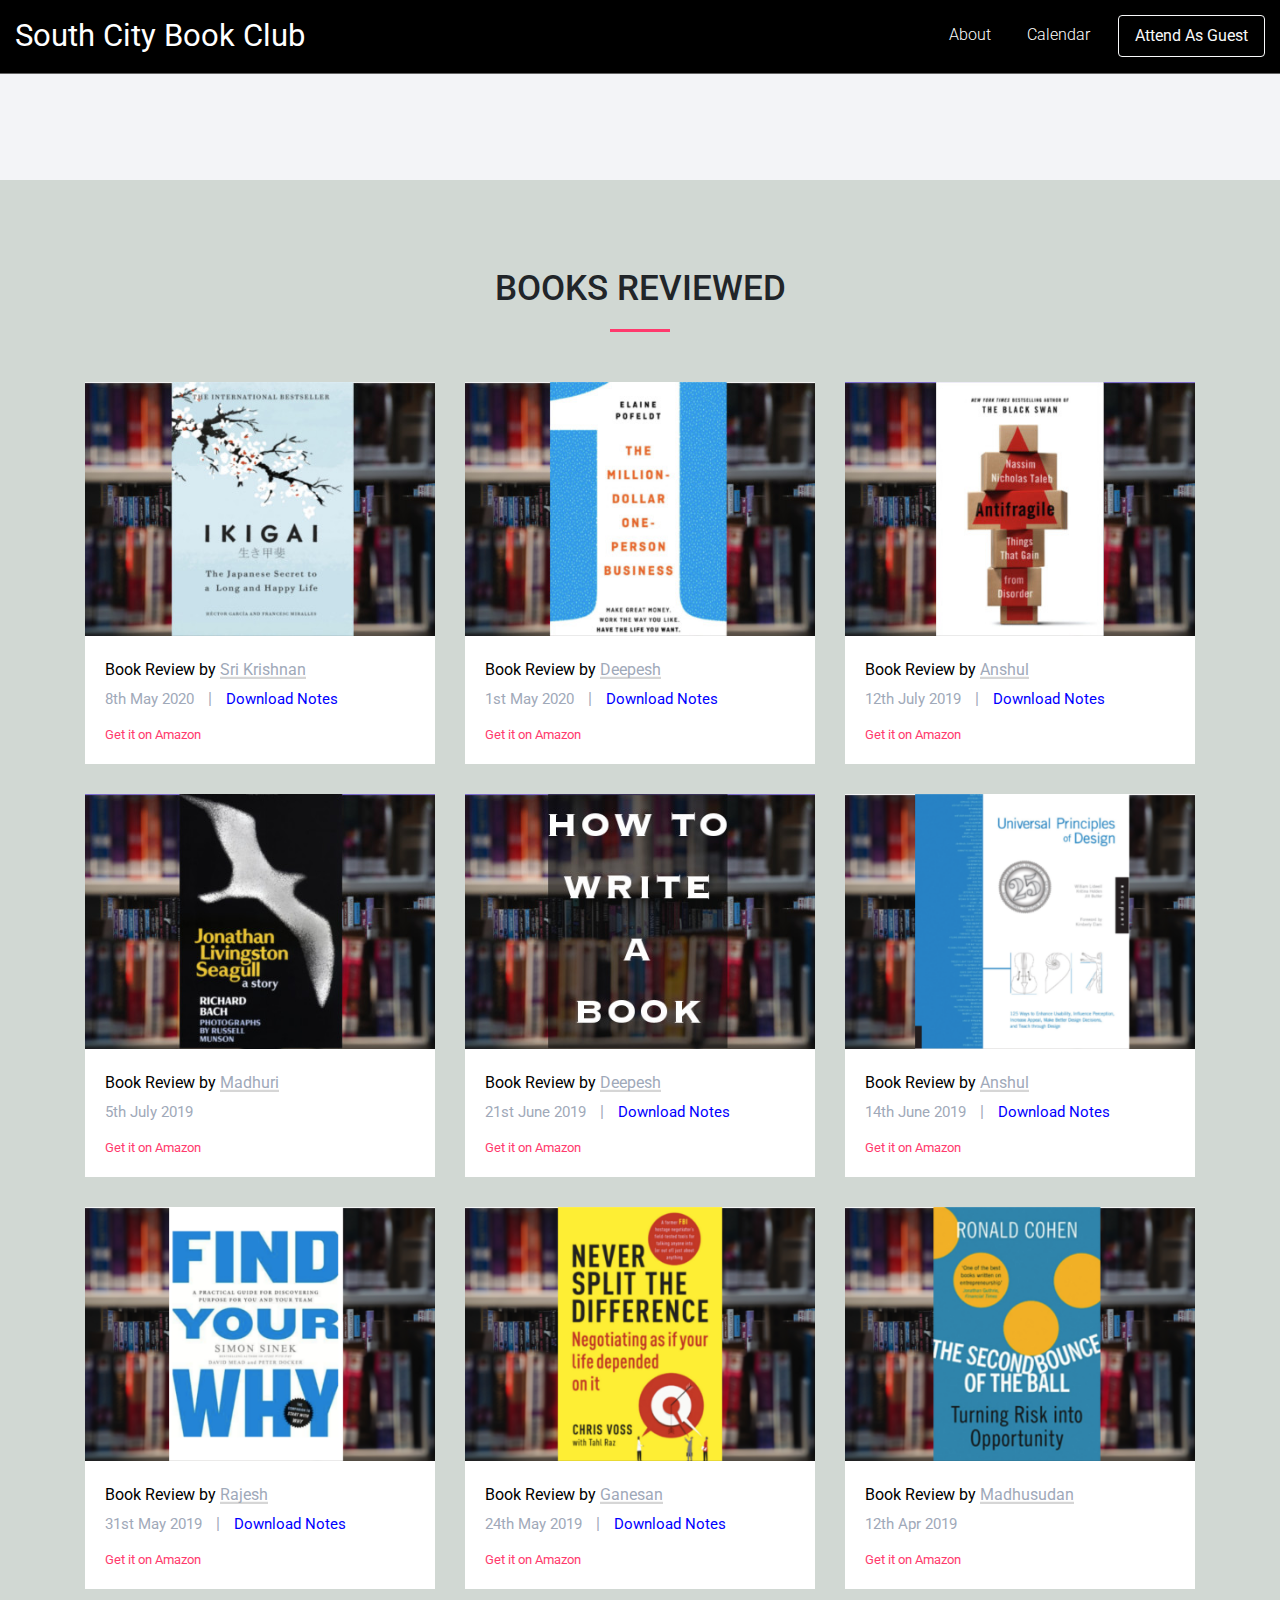
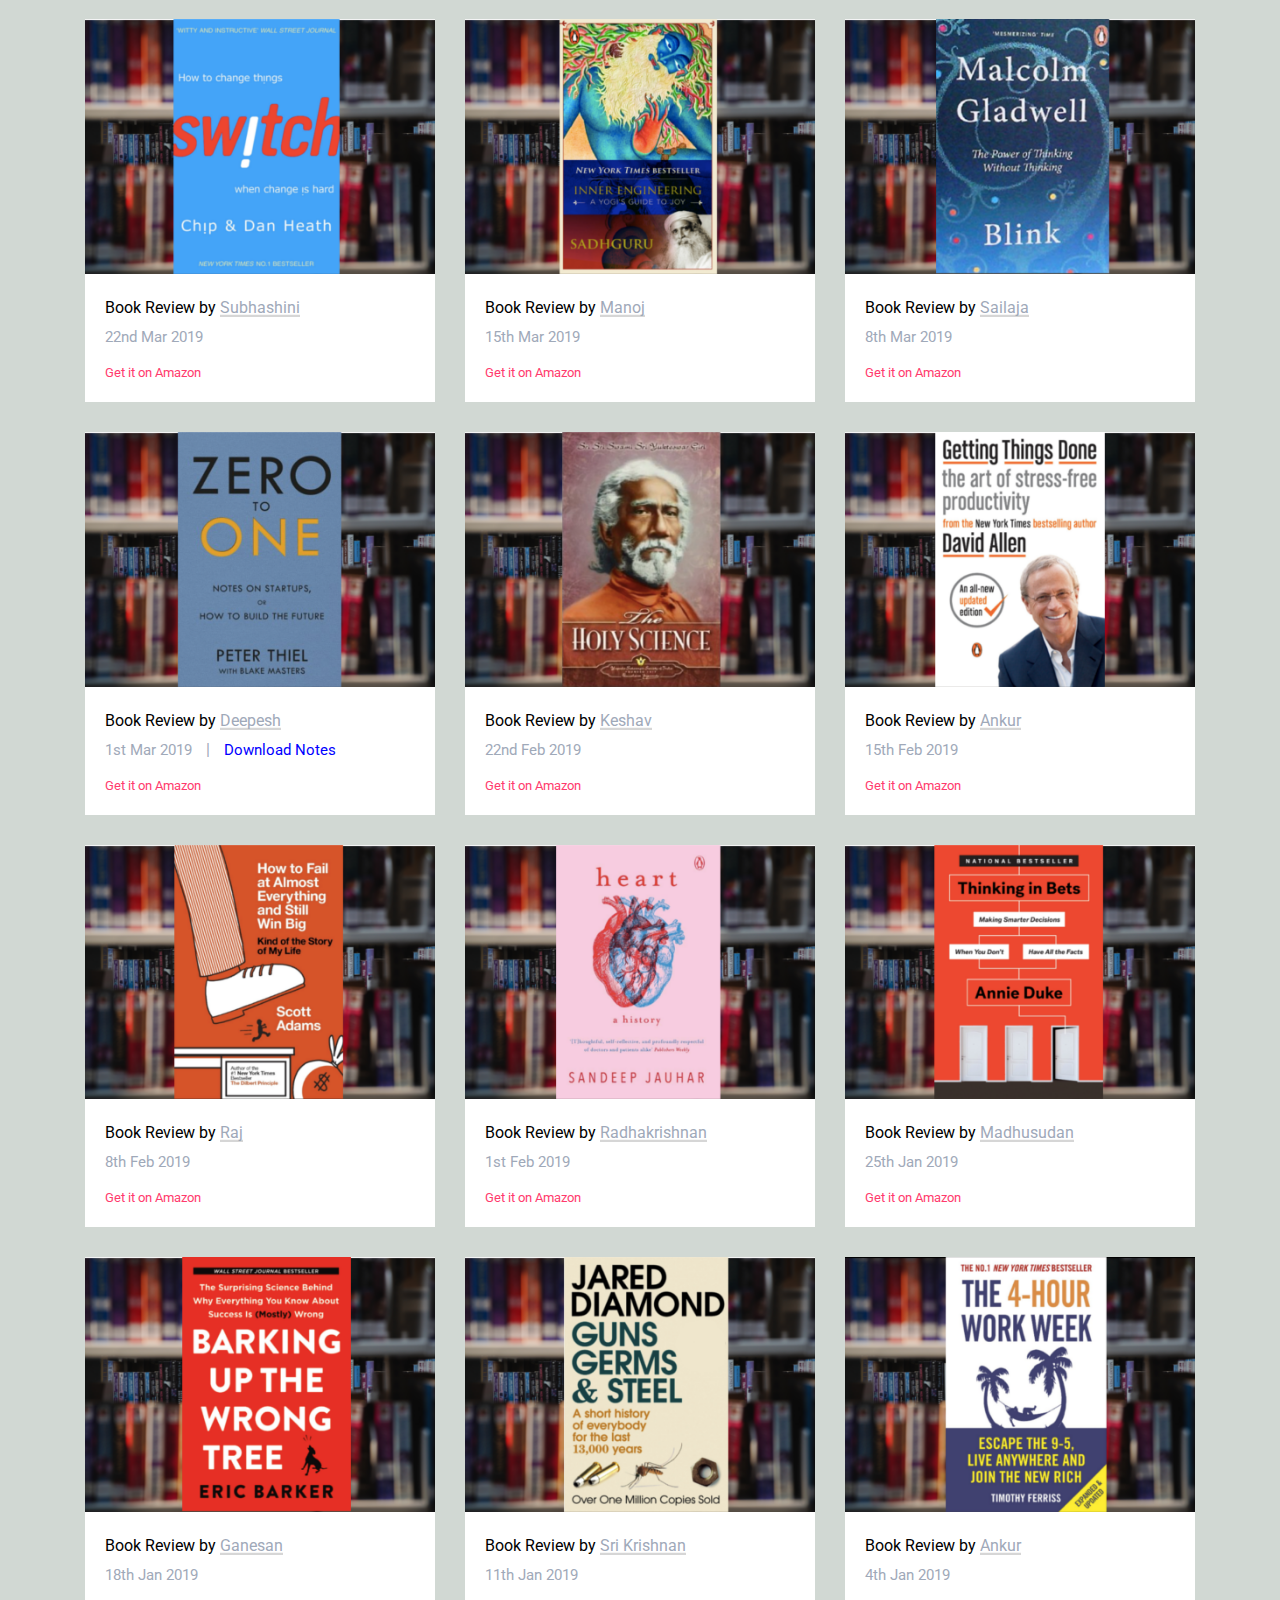
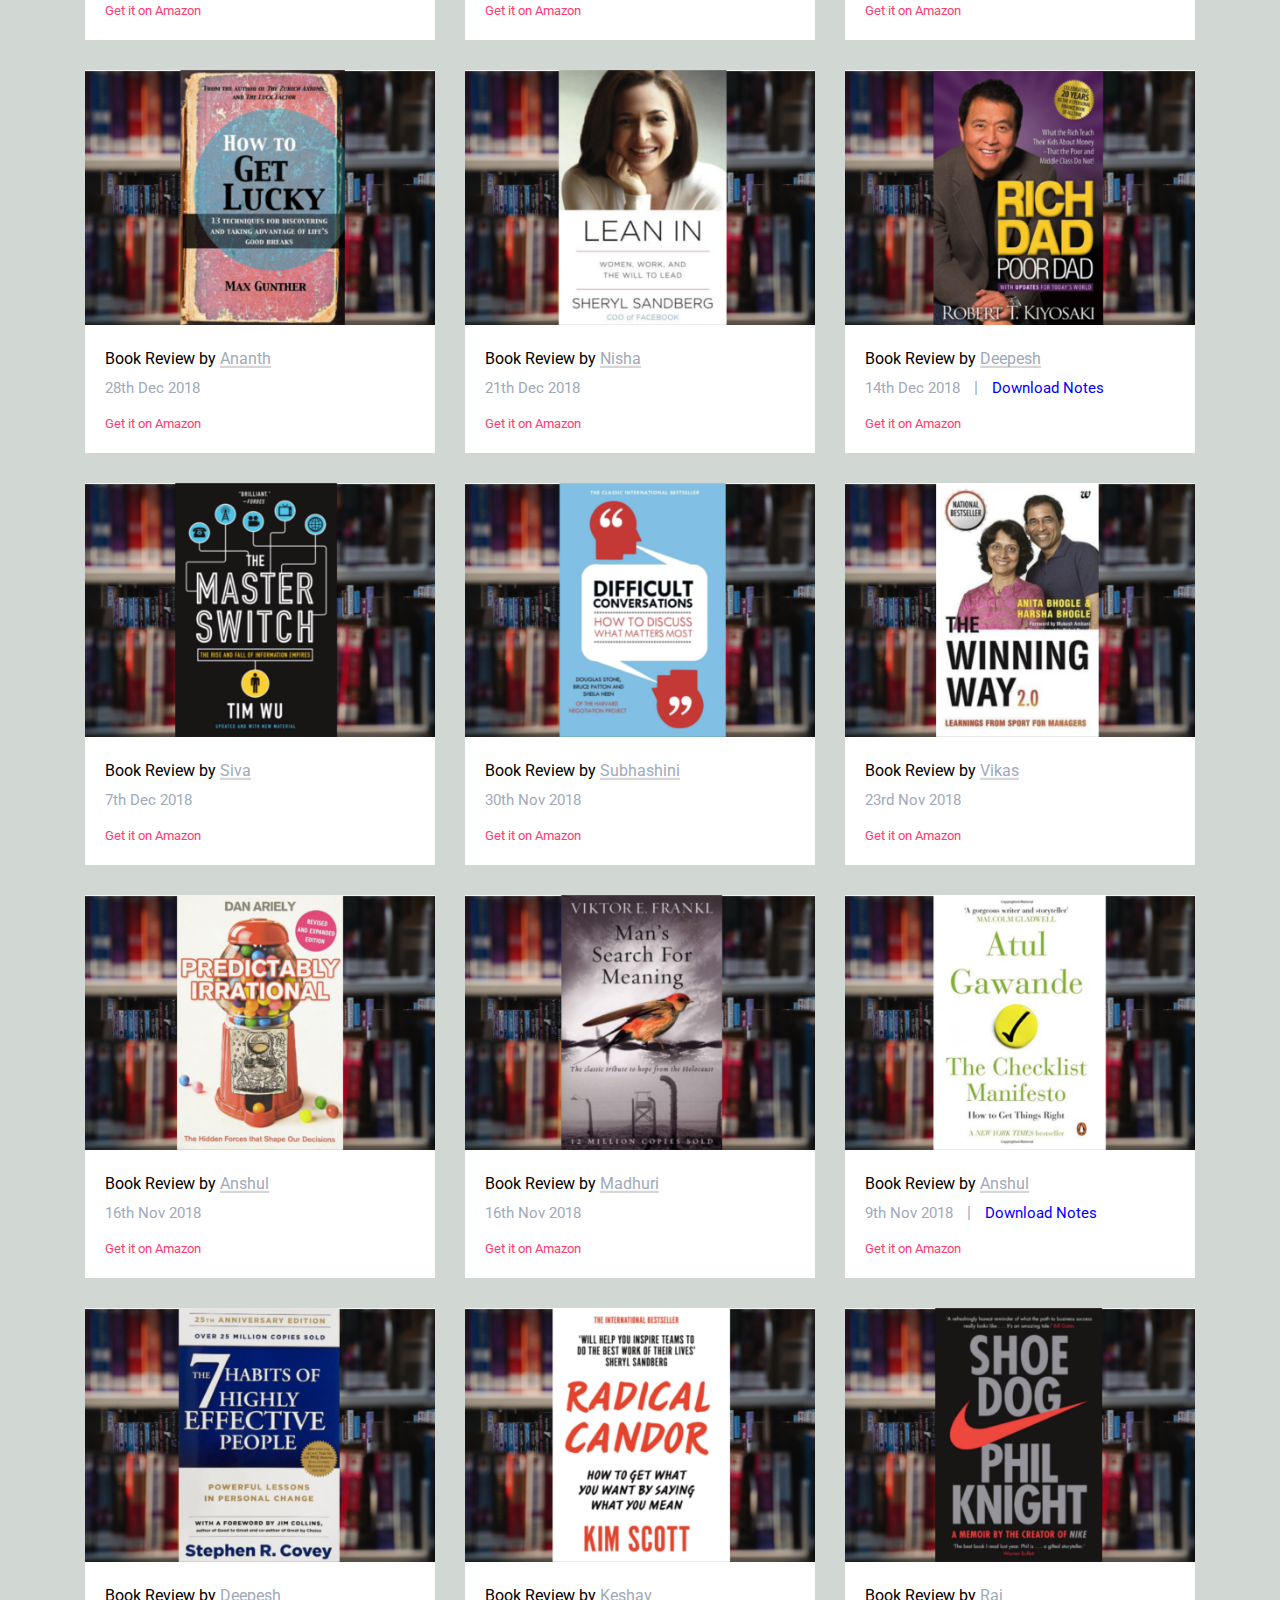
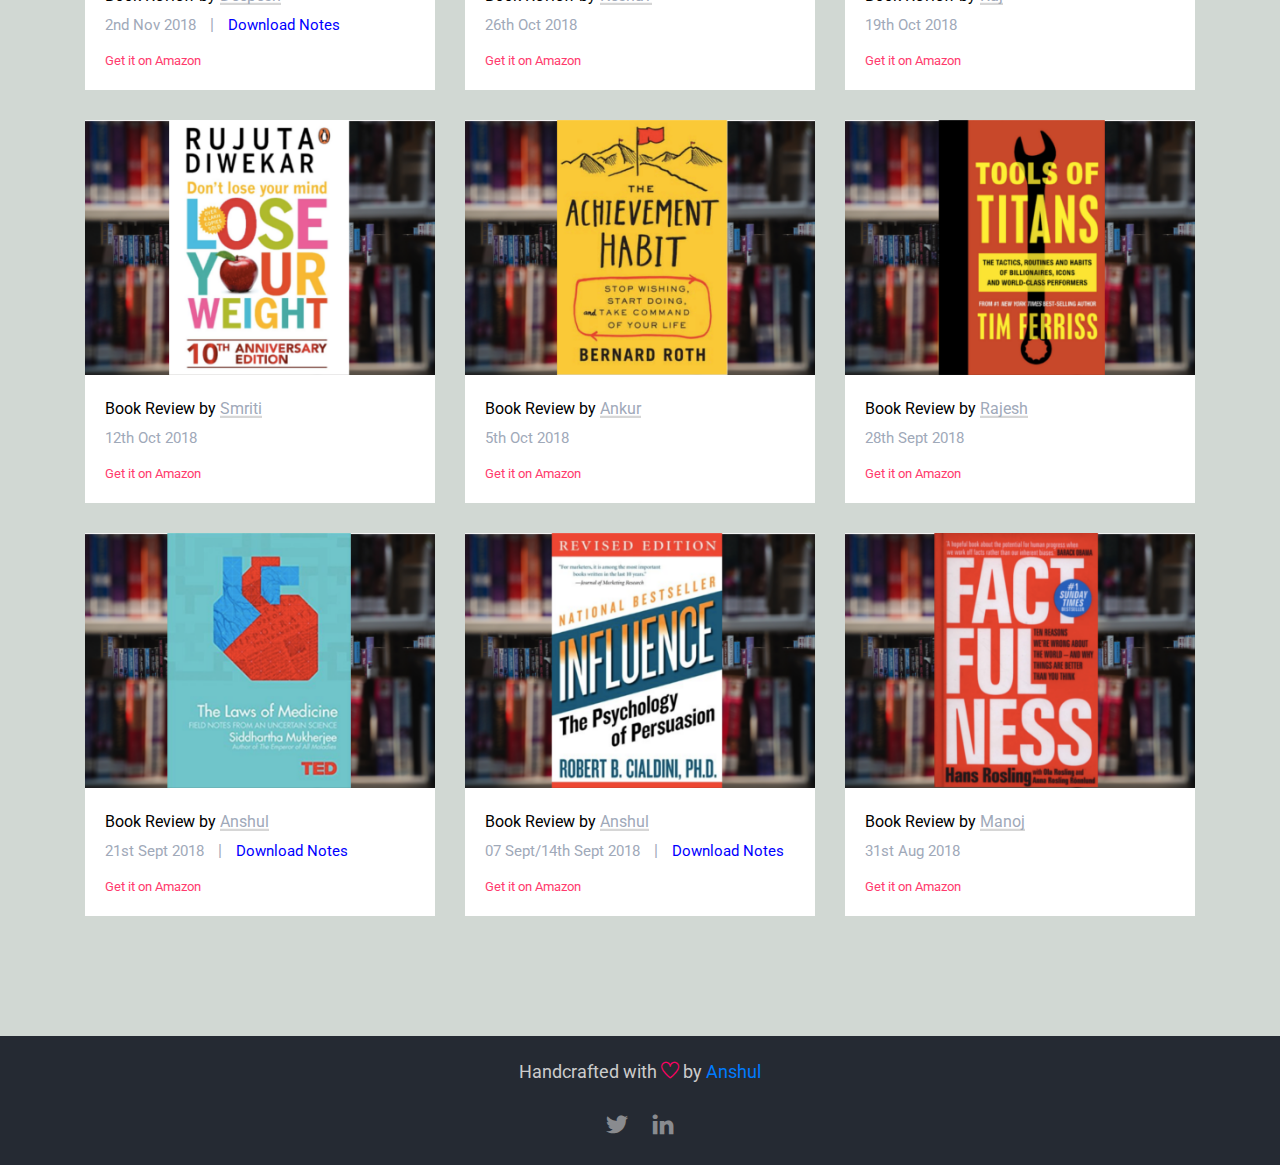
==== index.html @ b32259f5 "added sri krihnan" ====
<!DOCTYPE html>
<html lang="en">

<head>
    <!-- Required meta tags -->
    <meta charset="utf-8">
    <meta http-equiv="X-UA-Compatible" content="IE=edge">
    <meta name="viewport" content="width=device-width, initial-scale=1, shrink-to-fit=no">
    <meta name="author" content="Colorlib">
    <meta name="description" content="An exclusive book club aimed to grow personally and professionally using the power of reading. Every week the members meet for 1 hour to discuss their learnings from a book (non-fiction).">
    <meta name="keywords" content="book club, south city, Bangalore, learning">
    <!-- Page Title -->
    <title>South City Book Club | Home Page</title>
    <!-- Bootstrap CSS -->
    <link rel="stylesheet" href="css/bootstrap.min.css">
    <!-- Google Fonts -->
    <link href="https://fonts.googleapis.com/css?family=Roboto:300,400,400i,500,700,900" rel="stylesheet">
    <!-- Simple line Icon -->
    <link rel="stylesheet" href="css/simple-line-icons.css">
    <!-- Themify Icon -->
    <link rel="stylesheet" href="css/themify-icons.css">
    <!-- Hover Effects -->
    <link rel="stylesheet" href="css/set1.css">
    <!-- Main CSS -->
    <link rel="stylesheet" href="css/style.css">

    <!-- favicon -->
    <link rel="icon" href="images/favicon.png" sizes="32x32">
	<link rel="icon" href="images/favicon.png" sizes="192x192">	
	<link rel="apple-touch-icon-precomposed" href="images/favicon.png">
	<meta name="msapplication-TileImage" content="images/favicon.pngg">
</head>

<body>
    <!--============================= HEADER =============================-->
    <div class="nav-menu">
        <div class="bg transition">
            <div class="container-fluid fixed">
                <div class="row top-row">
                    <div class="col-md-12">
                        <nav class="navbar navbar-expand-lg navbar-light">
                            <a class="navbar-brand" href="index.html">South City Book Club</a>
                            
                            <button class="navbar-toggler" type="button" data-toggle="collapse" data-target="#navbarNavDropdown" aria-controls="navbarNavDropdown" aria-expanded="false" aria-label="Toggle navigation">
                <span class="icon-menu"></span>
              </button>
                            <div class="collapse navbar-collapse justify-content-end" id="navbarNavDropdown">
                                
                                <ul class="navbar-nav">
                                    <!--<li class="nav-item dropdown">
                                        <a class="nav-link" href="#" id="navbarDropdownMenuLink" data-toggle="dropdown" aria-haspopup="true" aria-expanded="false">
                     Explore
                     <span class="icon-arrow-down"></span>
                   </a>
                                        <div class="dropdown-menu" aria-labelledby="navbarDropdownMenuLink">
                                            <a class="dropdown-item" href="#">Action</a>
                                            <a class="dropdown-item" href="#">Another action</a>
                                            <a class="dropdown-item" href="#">Something else here</a>
                                        </div>
                                    </li>-->
                                    <!--<li class="nav-item dropdown">
                                        <a class="nav-link" href="#" id="navbarDropdownMenuLink1" data-toggle="dropdown" aria-haspopup="true" aria-expanded="false">
                    Listing
                    <span class="icon-arrow-down"></span>
                  </a>
                                        <div class="dropdown-menu" aria-labelledby="navbarDropdownMenuLink">
                                            <a class="dropdown-item" href="#">Action</a>
                                            <a class="dropdown-item" href="#">Another action</a>
                                            <a class="dropdown-item" href="#">Something else here</a>
                                        </div>
                                    </li>-->
                                    <!--<li class="nav-item dropdown">
                                        <a class="nav-link" href="#" id="navbarDropdownMenuLink2" data-toggle="dropdown" aria-haspopup="true" aria-expanded="false">
                    Pages
                    <span class="icon-arrow-down"></span>
                  </a>
                                        <div class="dropdown-menu" aria-labelledby="navbarDropdownMenuLink">
                                            <a class="dropdown-item" href="#">Action</a>
                                            <a class="dropdown-item" href="#">Another action</a>
                                            <a class="dropdown-item" href="#">Something else here</a>
                                        </div>
                                    </li>-->
                                    <!--<li class="nav-item active">
                                        <a class="nav-link" href="/">Home</a>
                                    </li>-->
                                    <li class="nav-item">
                                        <a class="nav-link" href="/about.html">About</a>
                                    </li>
                                    <li class="nav-item">
                                        <a class="nav-link" href="/calendar.html">Calendar</a>
                                    </li>
                                    <li><a href="http://bit.ly/30o1fxt" target="_blank" class="btn btn-outline-light top-btn">
                                        <!--<span class="ti-plus"></span> -->
                                    Attend As Guest</a></li>
                                </ul>
                            </div>
                            
                        </nav>
                    </div>
                </div>
            </div>
        </div>
    </div>
    <!-- SLIDER -->
    <!--
    <section class="slider d-flex align-items-center">
        <img src="images/slider.jpg" class="img-fluid" alt="#">  //orignally this line was commented
        <div class="container">
            <div class="row d-flex justify-content-center">
                <div class="col-md-12">
                    <div class="slider-title_box">
                        <div class="row">
                            <div class="col-md-12">
                                <div class="slider-content_wrap">
                                    <h1>Discover great places in New york</h1>
                                    <h5>Let's uncover the best places to eat, drink, and shop nearest to you.</h5>
                                </div>
                            </div>
                        </div>
                        <div class="row d-flex justify-content-center">
                            <div class="col-md-10">
                                <form class="form-wrap mt-4">
                                    <div class="btn-group" role="group" aria-label="Basic example">
                                        <input type="text" placeholder="What are your looking for?" class="btn-group1">
                                        <input type="text" placeholder="New york" class="btn-group2">
                                        <button type="submit" class="btn-form"><span class="icon-magnifier search-icon"></span>SEARCH<i class="pe-7s-angle-right"></i></button>
                                    </div>
                                </form>
                                <div class="slider-link">
                                    <a href="#">Browse Popular</a><span>or</span> <a href="#">Recently Addred</a>
                                </div>
                            </div>
                        </div>
                    </div>
                </div>
            </div>
        </div>
    </section>
    -->
    <!--// SLIDER -->    
    <!--//END HEADER -->
    <!--============================= FIND PLACES =============================-->
    <!--
    <section class="main-block">
        <div class="container">
            <div class="row justify-content-center">
                <div class="col-md-5">
                    <div class="styled-heading">
                        <h3>What do you need to find?</h3>
                    </div>
                </div>
            </div>
            <div class="row">
                <div class="col-md-4">
                    <div class="find-place-img_wrap">
                        <div class="grid">
                            <figure class="effect-ruby">
                                <img src="images/find-place1.jpg" class="img-fluid" alt="img13" />
                                <figcaption>
                                    <h5>Nightlife </h5>
                                    <p>385 Listings</p>
                                </figcaption>
                            </figure>
                        </div>
                    </div>
                </div>
                <div class="col-md-4">
                    <div class="row find-img-align">
                        <div class="col-md-12">
                            <div class="find-place-img_wrap">
                                <div class="grid">
                                    <figure class="effect-ruby">
                                        <img src="images/find-place2.jpg" class="img-fluid" alt="img13" />
                                        <figcaption>
                                            <h5>Restaurants</h5>
                                            <p>210 Listings</p>
                                        </figcaption>
                                    </figure>
                                </div>
                            </div>
                        </div>
                    </div>
                    <div class="row">
                        <div class="col-md-12">
                            <div class="find-place-img_wrap">
                                <div class="grid">
                                    <figure class="effect-ruby">
                                        <img src="images/find-place3.jpg" class="img-fluid" alt="img13" />
                                        <figcaption>
                                            <h5>Outdoors </h5>
                                            <p>114 Listings</p>
                                        </figcaption>
                                    </figure>
                                </div>
                            </div>
                        </div>
                    </div>
                </div>
                <div class="col-md-4">
                    <div class="row find-img-align">
                        <div class="col-md-12">
                            <div class="find-place-img_wrap">
                                <div class="grid">
                                    <figure class="effect-ruby">
                                        <img src="images/find-place4.jpg" class="img-fluid" alt="img13" />
                                        <figcaption>
                                            <h5>Hotels </h5>
                                            <p>577 Listings</p>
                                        </figcaption>
                                    </figure>
                                </div>
                            </div>
                        </div>
                    </div>
                    <div class="row">
                        <div class="col-md-12">
                            <div class="find-place-img_wrap">
                                <div class="grid">
                                    <figure class="effect-ruby">
                                        <img src="images/find-place5.jpg" class="img-fluid" alt="img13" />
                                        <figcaption>
                                            <h5>Art & Culture </h5>
                                            <p>79 Listings</p>
                                        </figcaption>
                                    </figure>
                                </div>
                            </div>
                        </div>
                    </div>
                </div>
            </div>
        </div>
    </section>
    -->
    <!--//END FIND PLACES -->    
<!--============================= FEATURED PLACES =============================-->
    <section class="main-block light-bg margin-100">
        <div class="container">
            
            <!-- <div class="row justify-content-center">
                <div class="col-md-5">
                    <div class="styled-heading">
                        <h3>UPCOMING BOOKS</h3>
                    </div>
                </div>
            </div>
            
            <div class="row">                                                                                                                                                                                                                                                                                                                                                                                                             
                <div class="col-md-4 featured-responsive">
                    <div class="featured-place-wrap">                        
                        <img src="images/universal-principles-of-design.png" class="img-fluid" alt="#">                            
                        <div class="featured-title-box">
                            <div class="book-review-by"><a href="https://anshulkhare.in">Book Review by <span>Anshul</span></a></div>                                                                                                
                            <p>14th June 2019</p>                                 
                            <div class="bottom-icons">
                                <a href="https://amzn.to/2R8WXpo" target="_blank"><div class="closed-now">Get it on Amazon</div></a>                                   
                            </div>
                        </div>                        
                    </div>
                </div>            
            </div> 
            
            <div class="row justify-content-center">
                <div class="col-md-4">
                    <div class="featured-btn-wrap">
                        <a href="#" class="btn btn-danger">VIEW ALL</a>
                    </div>
                </div>
            </div> -->
           
        </div>
    </section>
    <!--//END FEATURED PLACES -->    
    <!--============================= BOOKS REVIEWED =============================-->
    <section class="main-block light-bg-2">
        <div class="container">
            <div class="row justify-content-center">
                <div class="col-md-5">
                    <div class="styled-heading">
                        <h3>BOOKS REVIEWED</h3>
                    </div>
                </div>
            </div>
            <div class="row">
            <div class="col-md-4 featured-responsive">
                <div class="featured-place-wrap">                        
                    <img src="images/ikigai.jpeg" class="img-fluid" alt="#">                            
                    <div class="featured-title-box">
                        <div class="book-review-by"><a href="">Book Review by <span>Sri Krishnan</span></a></div>                                                                                                
                        <p>8th May 2020</p>   
                        <span> | </span>        
                        <p><a href="https://drive.google.com/open?id=1b1yEW2iq9iZ05Mt_gKyktXYDyNNQQW8A" target="_blank" style="color: blue;">Download Notes</a></p>                                                          
                        <div class="bottom-icons">
                            <a href="https://amzn.to/2Llt42W" target="_blank"><div class="closed-now">Get it on Amazon</div></a>                                   
                        </div>
                    </div>                        
                </div>
            </div>                    
            <div class="col-md-4 featured-responsive">
                <div class="featured-place-wrap">                        
                    <img src="images/million-dollar-one-person-business.jpeg" class="img-fluid" alt="#">                            
                    <div class="featured-title-box">
                        <div class="book-review-by"><a href="https://www.linkedin.com/in/deepeshgoel/">Book Review by <span>Deepesh</span></a></div>                                                                                                
                        <p>1st May 2020</p>   
                        <span> | </span>        
                        <p><a href="https://drive.google.com/open?id=19iUL8o7KQ7NTCaldvtgCaXIOoFidu1zw" target="_blank" style="color: blue;">Download Notes</a></p>                                                          
                        <div class="bottom-icons">
                            <a href="https://amzn.to/2LpwRfT" target="_blank"><div class="closed-now">Get it on Amazon</div></a>                                   
                        </div>
                    </div>                        
                </div>
            </div>                  
            <div class="col-md-4 featured-responsive">
                <div class="featured-place-wrap">                        
                    <img src="images/antifragile.jpg" class="img-fluid" alt="#">                            
                    <div class="featured-title-box">
                        <div class="book-review-by"><a href="https://anshulkhare.in">Book Review by <span>Anshul</span></a></div>                                                                                                
                        <p>12th July 2019</p>   
                        <span> | </span>        
                        <p><a href="https://www.evernote.com/l/AZ8ROU_v88ZFgrtj4ysPWH54fMuyQoGis4s" target="_blank" style="color: blue;">Download Notes</a></p>                                                          
                        <div class="bottom-icons">
                            <a href="https://amzn.to/2QcH27e" target="_blank"><div class="closed-now">Get it on Amazon</div></a>                                   
                        </div>
                    </div>                        
                </div>
            </div>                
            <div class="col-md-4 featured-responsive">
                <div class="featured-place-wrap">                        
                        <img src="images/jonathan-livingston-seagull.jpg" class="img-fluid" alt="#">                            
                        <div class="featured-title-box">
                            <div class="book-review-by"><a href="#">Book Review by <span>Madhuri</span></a></div>                                                                
                            <p>5th July 2019</p>                                
                            <div class="bottom-icons">
                                <a href="https://amzn.to/2jEGflG" target="_blank"><div class="closed-now">Get it on Amazon</div></a>
                            </div>
                        </div>                        
                </div>
            </div>                                                          
            <div class="col-md-4 featured-responsive">
                <div class="featured-place-wrap">                        
                    <img src="images/how-to-write-a-book.jpg" class="img-fluid" alt="#">                            
                    <div class="featured-title-box">
                        <div class="book-review-by"><a href="https://www.linkedin.com/in/deepeshgoel/">Book Review by <span>Deepesh</span></a></div>                                                                                                
                        <p>21st June 2019</p>   
                        <span> | </span>        
                        <p><a href="https://www.evernote.com/l/AZ8pJBS6YbpHxrmo1YeocUERyw4YspxaSas" target="_blank" style="color: blue;">Download Notes</a></p>                                                          
                        <div class="bottom-icons">
                            <a href="https://www.amazon.in/Mr-Deepesh-Goel/e/B077JTH4BG/ref=ntt_dp_epwbk_0" target="_blank"><div class="closed-now">Get it on Amazon</div></a>                                   
                        </div>
                    </div>                        
                </div>
            </div>    
            <div class="col-md-4 featured-responsive">
                <div class="featured-place-wrap">                        
                    <img src="images/universal-principles-of-design.png" class="img-fluid" alt="#">                            
                    <div class="featured-title-box">
                        <div class="book-review-by"><a href="https://anshulkhare.in">Book Review by <span>Anshul</span></a></div>                                                                                                
                        <p>14th June 2019</p>   
                        <span> | </span>        
                        <p><a href="https://www.evernote.com/l/AZ-GbncXYyFAxYIOXAu19watlHznqbKuELE" target="_blank" style="color: blue;">Download Notes</a></p>                                                          
                        <div class="bottom-icons">
                            <a href="https://amzn.to/2R8WXpo" target="_blank"><div class="closed-now">Get it on Amazon</div></a>                                   
                        </div>
                    </div>                        
                </div>
            </div>    
            <div class="col-md-4 featured-responsive">
                <div class="featured-place-wrap">                        
                    <img src="images/find-your-why.png" class="img-fluid" alt="#">                            
                    <div class="featured-title-box">
                        <div class="book-review-by"><a href="https://rajeshpande.com">Book Review by <span>Rajesh</span></a></div>                                                                                                
                        <p>31st May 2019</p>     
                        <span> | </span>        
                        <p><a href="https://www.evernote.com/l/AZ9WFHhJxVdBjKlx0NEM1156Dx72huOFGr4" target="_blank" style="color: blue;">Download Notes</a></p>                            
                        <div class="bottom-icons">
                            <a href="https://amzn.to/2EGKN1d" target="_blank"><div class="closed-now">Get it on Amazon</div></a>                                   
                        </div>
                    </div>                        
                </div>
            </div>                            
            <div class="col-md-4 featured-responsive">
                <div class="featured-place-wrap">                        
                    <img src="images/never-split-the-difference.png" class="img-fluid" alt="#">                            
                    <div class="featured-title-box">
                        <div class="book-review-by"><a href="https://www.linkedin.com/in/ganesanarulanandham/">Book Review by <span>Ganesan</span></a></div>                                                                                                
                        <p>24th May 2019</p>                                 
                        <span> | </span>        
                        <p><a href="https://www.evernote.com/l/AZ8ALqSOXzFIf6nigxBFat2pFwGC9NBY8UY" target="_blank" style="color: blue;">Download Notes</a></p>
                        <div class="bottom-icons">
                            <a href="https://amzn.to/2X5bJQ7" target="_blank"><div class="closed-now">Get it on Amazon</div></a>                                   
                        </div>
                    </div>                        
                </div>
            </div>                                    
            <div class="col-md-4 featured-responsive">
                <div class="featured-place-wrap">                        
                    <img src="images/secound-bounce-of-the-ball.png" class="img-fluid" alt="#">                            
                    <div class="featured-title-box">
                        <div class="book-review-by"><a href="#">Book Review by <span>Madhusudan</span></a></div>                                                                                                
                        <p>12th Apr 2019</p>                                 
                        <div class="bottom-icons">
                            <a href="https://amzn.to/2EGKN1d" target="_blank"><div class="closed-now">Get it on Amazon</div></a>                                   
                        </div>
                    </div>                        
                </div>
            </div>                            
            <div class="col-md-4 featured-responsive">
                <div class="featured-place-wrap">                        
                        <img src="images/switch.png" class="img-fluid" alt="#">                            
                        <div class="featured-title-box">
                            <div class="book-review-by"><a href="#">Book Review by <span>Subhashini</span></a></div>
                            <p>22nd Mar 2019</p>                                 
                            <div class="bottom-icons">
                                <a href="https://amzn.to/2HvvzRx" target="_blank"><div class="closed-now">Get it on Amazon</div></a>                                   
                            </div>
                        </div>                        
                </div>
            </div>                                       
            <div class="col-md-4 featured-responsive">
                <div class="featured-place-wrap">                        
                        <img src="images/inner-engineering.png" class="img-fluid" alt="#">                            
                        <div class="featured-title-box">
                            <div class="book-review-by"><a href="#">Book Review by <span>Manoj</span></a></div>
                            <p>15th Mar 2019</p>                                 
                            <div class="bottom-icons">
                                <a href="https://amzn.to/2H9yZcd" target="_blank"><div class="closed-now">Get it on Amazon</div></a>                                   
                            </div>
                        </div>                        
                </div>
            </div>                 
            <div class="col-md-4 featured-responsive">
                <div class="featured-place-wrap">                        
                        <img src="images/blink.png" class="img-fluid" alt="#">                            
                        <div class="featured-title-box">
                            <div class="book-review-by"><a href="#">Book Review by <span>Sailaja</span></a></div>
                            <p>8th Mar 2019</p>                                 
                            <div class="bottom-icons">
                                <a href="https://amzn.to/2TIeTHq" target="_blank"><div class="closed-now">Get it on Amazon</div></a>                                   
                            </div>
                        </div>                        
                </div>
            </div>                 
            <div class="col-md-4 featured-responsive">
                <div class="featured-place-wrap">                        
                        <img src="images/zero-to-one.png" class="img-fluid" alt="#">                            
                        <div class="featured-title-box">
                            <div class="book-review-by"><a href="https://www.linkedin.com/in/deepeshgoel/">Book Review by <span>Deepesh</span></a></div>
                            <p>1st Mar 2019</p>             
                            <span> | </span>        
                            <p><a href="https://www.evernote.com/l/AZ87nsIAvMNNFbxiD2NUiuPue-qKWxCUjm8" target="_blank" style="color: blue;">Download Notes</a></p>                                                                                                                                           
                            <div class="bottom-icons">
                                <a href="https://amzn.to/2RrUee3" target="_blank"><div class="closed-now">Get it on Amazon</div></a>                                   
                            </div>
                        </div>                        
                </div>
            </div>                 
            <div class="col-md-4 featured-responsive">
                <div class="featured-place-wrap">                        
                        <img src="images/the-holy-science.png" class="img-fluid" alt="#">                            
                        <div class="featured-title-box">
                            <div class="book-review-by"><a href="#">Book Review by <span>Keshav</span></a></div>
                            <p>22nd Feb 2019</p>                                 
                            <div class="bottom-icons">
                                <a href="https://amzn.to/2AGLYfU" target="_blank"><div class="closed-now">Get it on Amazon</div></a>                                   
                            </div>
                        </div>                        
                </div>
            </div>                                          
            <div class="col-md-4 featured-responsive">
                <div class="featured-place-wrap">                        
                        <img src="images/getting-things-done.png" class="img-fluid" alt="#">                            
                        <div class="featured-title-box">
                            <div class="book-review-by"><a href="#">Book Review by <span>Ankur</span></a></div>
                            <p>15th Feb 2019</p>                                 
                            <div class="bottom-icons">
                                <a href="https://amzn.to/2GS5Vpt" target="_blank"><div class="closed-now">Get it on Amazon</div></a>                                   
                            </div>
                        </div>                        
                </div>
            </div>           
            <div class="col-md-4 featured-responsive">
                <div class="featured-place-wrap">                        
                        <img src="images/how-to-fail-at-almost-everything.png" class="img-fluid" alt="#">                            
                        <div class="featured-title-box">
                            <div class="book-review-by"><a href="#">Book Review by <span>Raj</span></a></div>
                            <p>8th Feb 2019</p>                                 
                            <div class="bottom-icons">
                                <a href="https://amzn.to/2NaanOA" target="_blank"><div class="closed-now">Get it on Amazon</div></a>                                   
                            </div>
                        </div>                        
                </div>
            </div>                      
            <div class="col-md-4 featured-responsive">
                <div class="featured-place-wrap">                        
                        <img src="images/heart.png" class="img-fluid" alt="#">                            
                        <div class="featured-title-box">
                            <div class="book-review-by"><a href="#">Book Review by <span>Radhakrishnan</span></a></div>                                
                            <p>1st Feb 2019</p>                                 
                            <div class="bottom-icons">
                                <a href="https://amzn.to/2R5YcJk" target="_blank"><div class="closed-now">Get it on Amazon</div></a>                                   
                            </div>
                        </div>                        
                </div>
            </div>                  
            <div class="col-md-4 featured-responsive">
                <div class="featured-place-wrap">                        
                    <img src="images/thinking-in-bets.png" class="img-fluid" alt="#">                            
                    <div class="featured-title-box">
                        <div class="book-review-by"><a href="#">Book Review by <span>Madhusudan</span></a></div>                                                                                                
                        <p>25th Jan 2019</p>                                 
                        <div class="bottom-icons">
                            <a href="https://amzn.to/2H185TI" target="_blank"><div class="closed-now">Get it on Amazon</div></a>                                   
                        </div>
                    </div>                        
                </div>
            </div>                  
            <div class="col-md-4 featured-responsive">
                    <div class="featured-place-wrap">                        
                            <img src="images/barking-up-wrong-tree.png" class="img-fluid" alt="#">                            
                            <div class="featured-title-box">
                                <div class="book-review-by"><a href="https://www.linkedin.com/in/ganesanarulanandham/" targe="_blank">Book Review by <span>Ganesan</span></a></div>                                                                
                                <p>18th Jan 2019</p>                                 
                                <div class="bottom-icons">
                                    <a href="https://amzn.to/2Sskwtb" target="_blank"><div class="closed-now">Get it on Amazon</div></a>                                   
                                </div>
                            </div>                        
                    </div>
            </div>                 
            <div class="col-md-4 featured-responsive">                                            
                    <div class="featured-place-wrap">                        
                            <img src="images/guns-germs-steel.png" class="img-fluid" alt="#">                            
                            <div class="featured-title-box">
                                <div class="book-review-by"><a href="#">Book Review by <span>Sri Krishnan</span></a></div>                                
                                <p>11th Jan 2019</p>                                 
                                <div class="bottom-icons">
                                    <a href="https://amzn.to/2AnahiD" target="_blank"><div class="closed-now">Get it on Amazon</div></a>
                                </div>
                            </div>                        
                    </div>                                    
            </div>        
            <div class="col-md-4 featured-responsive">                                        
                    <div class="featured-place-wrap">
                        <!-- <a href="detail.html"> -->
                            <img src="images/4-hr-ww.png" class="img-fluid" alt="#">
                            <!--<span class="featured-rating-green">4.2</span>-->
                            <div class="featured-title-box">
                                <div class="book-review-by"><a href="#">Book Review by <span>Ankur</span></a></div>
                                <p>4th Jan 2019</p> 
                                <!--
                                <span>• </span>
                                <p>3 Reviews</p> 
                                <span> • </span>
                                <p><span>$$$</span>$$</p>
                                <ul>                                    
                                    <li><span class="icon-location-pin"></span>
                                        <p>1301 Avenue, Brooklyn, NY 11230</p>
                                    </li> 
                                    <li><span class="icon-screen-smartphone"></span>
                                        <p>+44 20 7336 8898</p>
                                    </li> 
                                    <li><span class="icon-link"></span>
                                        <p>https://burgerandlobster.com</p>
                                    </li>
                                </ul>-->
                                <div class="bottom-icons">
                                    <a href="https://amzn.to/2Svelog" target="_blank"><div class="closed-now">Get it on Amazon</div></a>
                                    <!--<span class="ti-heart"></span>
                                    <span class="ti-bookmark"></span> -->
                                </div>
                            </div>
                        <!-- </a> -->
                    </div>
                </div>                
                <div class="col-md-4 featured-responsive">
                    <div class="featured-place-wrap">
                        <!-- <a href="detail.html"> -->
                            <img src="images/how-to-get-lucky.png" class="img-fluid" alt="#">
                            <!-- <span class="featured-rating-green">4.5</span> -->
                            <div class="featured-title-box">
                                <div class="book-review-by"><a href="#">Book Review by <span>Ananth</span></a></div>
                                <p>28th Dec 2018</p> 
                                <!--<span>• </span>
                                <p>3 Reviews</p> <span> • </span>
                                <p><span>$$$</span>$$</p>
                                <ul>
                                    <li><span class="icon-location-pin"></span>
                                        <p>1301 Avenue, Brooklyn, NY 11230</p>
                                    </li>
                                    <li><span class="icon-screen-smartphone"></span>
                                        <p>+44 20 7336 8898</p>
                                    </li>
                                    <li><span class="icon-link"></span>
                                        <p>https://burgerandlobster.com</p>
                                    </li>

                                </ul>-->
                                <div class="bottom-icons">
                                    <a href="https://amzn.to/2BSZay6" target="_blank"><div class="closed-now">Get it on Amazon</div></a>
                                    <!--<span class="ti-heart"></span>
                                    <span class="ti-bookmark"></span> -->
                                </div>
                            </div>
                        <!-- </a> -->
                    </div>
                </div>
                <div class="col-md-4 featured-responsive">
                    <div class="featured-place-wrap">                        
                            <img src="images/lean-in.png" class="img-fluid" alt="#">                            
                            <div class="featured-title-box">
                                <div class="book-review-by"><a href="#">Book Review by <span>Nisha</span></a></div>
                                <p>21th Dec 2018</p>                                 
                                <div class="bottom-icons">
                                    <a href="https://amzn.to/2GQzZC0" target="_blank"><div class="closed-now">Get it on Amazon</div></a>
                                </div>
                            </div>                        
                    </div>
                </div>    
                <div class="col-md-4 featured-responsive">
                    <div class="featured-place-wrap">                        
                            <img src="images/rich-dad-poor-dad.png" class="img-fluid" alt="#">                            
                            <div class="featured-title-box">
                                <div class="book-review-by"><a href="https://www.linkedin.com/in/deepeshgoel/" targe="_blank">Book Review by <span>Deepesh</span></a></div>                                
                                <p>14th Dec 2018</p>                    
                                <span> | </span>        
                                <p><a href="https://www.evernote.com/l/AZ_zWcZAb3lNuKLYe9Hdxgg9uIVyrz1E6Ao" target="_blank" style="color: blue;">Download Notes</a></p>                                                                                                                       
                                <div class="bottom-icons">
                                    <a href="https://amzn.to/2BSdBSZ" target="_blank"><div class="closed-now">Get it on Amazon</div></a>
                                </div>
                            </div>                        
                    </div>
                </div>    
                <div class="col-md-4 featured-responsive">
                    <div class="featured-place-wrap">                        
                            <img src="images/master-switch.png" class="img-fluid" alt="#">                            
                            <div class="featured-title-box">
                                <div class="book-review-by"><a href="#">Book Review by <span>Siva</span></a></div>
                                <p>7th Dec 2018</p>                                
                                <div class="bottom-icons">
                                    <a href="https://amzn.to/2GT5MlG" target="_blank"><div class="closed-now">Get it on Amazon</div></a>
                                </div>
                            </div>                        
                    </div>
                </div>  
                <div class="col-md-4 featured-responsive">
                    <div class="featured-place-wrap">                        
                            <img src="images/difficult-conversations.png" class="img-fluid" alt="#">                            
                            <div class="featured-title-box">
                                <div class="book-review-by"><a href="#">Book Review by <span>Subhashini</span></a></div>                                                                
                                <p>30th Nov 2018</p>                                
                                <div class="bottom-icons">
                                    <a href="https://amzn.to/2CM4Yv7" target="_blank"><div class="closed-now">Get it on Amazon</div></a>
                                </div>
                            </div>                        
                    </div>
                </div>    
                <div class="col-md-4 featured-responsive">
                    <div class="featured-place-wrap">                        
                            <img src="images/the-winning-way.png" class="img-fluid" alt="#">                            
                            <div class="featured-title-box">
                                <div class="book-review-by"><a href="#">Book Review by <span>Vikas</span></a></div>                                                                
                                <p>23rd Nov 2018</p>                                
                                <div class="bottom-icons">
                                    <a href="https://amzn.to/2CM4rt7" target="_blank"><div class="closed-now">Get it on Amazon</div></a>
                                </div>
                            </div>                        
                    </div>
                </div>                                                  
                <div class="col-md-4 featured-responsive">
                    <div class="featured-place-wrap">                        
                            <img src="images/predictably-irrational.png" class="img-fluid" alt="#">                            
                            <div class="featured-title-box">
                                <div class="book-review-by"><a href="https://www.linkedin.com/in/anshulkhare/" targe="_blank">Book Review by <span>Anshul</span></a></div>                                                                
                                <p>16th Nov 2018</p>                                
                                <div class="bottom-icons">
                                    <a href="https://amzn.to/2SxMvYy" target="_blank"><div class="closed-now">Get it on Amazon</div></a>
                                </div>
                            </div>                        
                    </div>
                </div>                                                  
                <div class="col-md-4 featured-responsive">
                    <div class="featured-place-wrap">                        
                            <img src="images/mans-search-meaning.png" class="img-fluid" alt="#">                            
                            <div class="featured-title-box">
                                <div class="book-review-by"><a href="#">Book Review by <span>Madhuri</span></a></div>                                                                
                                <p>16th Nov 2018</p>                                
                                <div class="bottom-icons">
                                    <a href="https://amzn.to/2SzFlTp" target="_blank"><div class="closed-now">Get it on Amazon</div></a>
                                </div>
                            </div>                        
                    </div>
                </div>                                                  
                <div class="col-md-4 featured-responsive">
                    <div class="featured-place-wrap">                        
                            <img src="images/checklist-manifesto.png" class="img-fluid" alt="#">                            
                            <div class="featured-title-box">
                                <div class="book-review-by"><a href="https://www.linkedin.com/in/anshulkhare/" targe="_blank">Book Review by <span>Anshul</span></a></div>                                                                
                                <p>9th Nov 2018</p> 
                                <span> | </span>        
                                <p><a href="https://www.evernote.com/l/AZ_XZsk0xBVBi6IaVJe0-Zdf9BC19dU5RZc" target="_blank" style="color: blue;">Download Notes</a></p>                                                                                                           
                                <div class="bottom-icons">
                                    <a href="https://amzn.to/2Rs35M2" target="_blank"><div class="closed-now">Get it on Amazon</div></a>
                                </div>
                            </div>                        
                    </div>
                </div>          
                <div class="col-md-4 featured-responsive">
                    <div class="featured-place-wrap">                        
                            <img src="images/seven-habits-of-highly-effective-people.png" class="img-fluid" alt="#">                            
                            <div class="featured-title-box">
                                <div class="book-review-by"><a href="https://www.linkedin.com/in/deepeshgoel/">Book Review by <span>Deepesh</span></a></div>
                                <p>2nd Nov 2018</p>    
                                <span> | </span>        
                                <p><a href="https://www.evernote.com/l/AZ8pw5KwEShH6ry_VT_1HV_C7el-M9hmfV0" target="_blank" style="color: blue;">Download Notes</a></p>                                                                                                                       
                                <div class="bottom-icons">
                                    <a href="https://amzn.to/2VlNU6e" target="_blank"><div class="closed-now">Get it on Amazon</div></a>
                                </div>
                            </div>                        
                    </div>
                </div>   
                <div class="col-md-4 featured-responsive">
                    <div class="featured-place-wrap">                        
                            <img src="images/radical-candor.png" class="img-fluid" alt="#">                            
                            <div class="featured-title-box">
                                <div class="book-review-by"><a href="#">Book Review by <span>Keshav</span></a></div>                                                                
                                <p>26th Oct 2018</p>                                
                                <div class="bottom-icons">
                                    <a href="https://amzn.to/2R4F8v3" target="_blank"><div class="closed-now">Get it on Amazon</div></a>
                                </div>
                            </div>                        
                    </div>
                </div>                                            
                <div class="col-md-4 featured-responsive">
                    <div class="featured-place-wrap">                        
                            <img src="images/shoe-dog.png" class="img-fluid" alt="#">                            
                            <div class="featured-title-box">
                                <div class="book-review-by"><a href="#">Book Review by <span>Raj</span></a></div>                                                                
                                <p>19th Oct 2018</p>                                
                                <div class="bottom-icons">
                                    <a href="https://amzn.to/2R8Z5AY" target="_blank"><div class="closed-now">Get it on Amazon</div></a>
                                </div>
                            </div>                        
                    </div>
                </div>                                            
                <div class="col-md-4 featured-responsive">
                    <div class="featured-place-wrap">                        
                            <img src="images/dont-lose-mind-lose-weight.png" class="img-fluid" alt="#">                            
                            <div class="featured-title-box">
                                <div class="book-review-by"><a href="#">Book Review by <span>Smriti</span></a></div>                                                                
                                <p>12th Oct 2018</p>                                
                                <div class="bottom-icons">
                                    <a href="https://amzn.to/2R0G5UW" target="_blank"><div class="closed-now">Get it on Amazon</div></a>
                                </div>
                            </div>                        
                    </div>
                </div>                
                <div class="col-md-4 featured-responsive">
                    <div class="featured-place-wrap">                        
                            <img src="images/achievement-habit.png" class="img-fluid" alt="#">                            
                            <div class="featured-title-box">
                                <div class="book-review-by"><a href="#">Book Review by <span>Ankur</span></a></div>                                                                
                                <p>5th Oct 2018</p>                                
                                <div class="bottom-icons">
                                    <a href="https://amzn.to/2H3RXBh" target="_blank"><div class="closed-now">Get it on Amazon</div></a>
                                </div>
                            </div>                        
                    </div>
                </div>                
                <div class="col-md-4 featured-responsive">
                    <div class="featured-place-wrap">                        
                            <img src="images/tools-of-titans.png" class="img-fluid" alt="#">                            
                            <div class="featured-title-box">
                                <div class="book-review-by"><a href="#">Book Review by <span>Rajesh</span></a></div>                                                                                                
                                <p>28th Sept 2018</p>                                
                                <div class="bottom-icons">
                                    <a href="https://amzn.to/2AtTQBh" target="_blank"><div class="closed-now">Get it on Amazon</div></a>
                                </div>
                            </div>                        
                    </div>
                </div>         
                <div class="col-md-4 featured-responsive">
                    <div class="featured-place-wrap">                        
                            <img src="images/laws-of-medicine.png" class="img-fluid" alt="#">                            
                            <div class="featured-title-box">
                                <div class="book-review-by"><a href="https://www.linkedin.com/in/anshulkhare/" targe="_blank">Book Review by <span>Anshul</span></a></div>                                                                
                                <p>21st Sept 2018</p>            
                                <span> | </span>
                                <p><a href="https://www.evernote.com/l/AZ9ywhy8mTBLGryAC2uuTOb5ESMu09_TIzM" target="_blank" style="color: blue;">Download Notes</a></p>                    
                                <div class="bottom-icons">
                                    <a href="https://amzn.to/2GQivFL" target="_blank"><div class="closed-now">Get it on Amazon</div></a>
                                </div>
                            </div>                        
                    </div>
                </div>          
                <div class="col-md-4 featured-responsive">
                    <div class="featured-place-wrap">                        
                            <img src="images/Influence.png" class="img-fluid" alt="#">                            
                            <div class="featured-title-box">
                                <div class="book-review-by"><a href="https://www.linkedin.com/in/anshulkhare/" targe="_blank">Book Review by <span>Anshul</span></a></div>                                                                                                
                                <p>07 Sept/14th Sept 2018</p> 
                                <span> | </span>
                                <p><a href="https://www.evernote.com/l/AZ_SwjINnntKE4GMf1ieZf0KZOZHgX6a038" target="_blank" style="color: blue;">Download Notes</a></p>
                                <div class="bottom-icons">
                                    <a href="https://amzn.to/2H4a3PD" target="_blank"><div class="closed-now">Get it on Amazon</div></a>
                                </div>
                            </div>                        
                    </div>
                </div>     
                <div class="col-md-4 featured-responsive">
                    <div class="featured-place-wrap">                        
                            <img src="images/factfulness.png" class="img-fluid" alt="#">                            
                            <div class="featured-title-box">
                                <div class="book-review-by"><a href="#">Book Review by <span>Manoj</span></a></div>                                                                                                                                
                                <p>31st Aug 2018</p>                                
                                <div class="bottom-icons">
                                    <a href="https://amzn.to/2Vppjxi" target="_blank"><div class="closed-now">Get it on Amazon</div></a>
                                </div>
                            </div>                        
                    </div>
                </div>                                              
            </div>
            <!--<div class="row justify-content-center">
                <div class="col-md-4">
                    <div class="featured-btn-wrap">
                        <a href="#" class="btn btn-danger">VIEW ALL</a>
                    </div>
                </div>
            </div>-->
        </div>
    </section>
    <!--//END FEATURED PLACES -->
    <!--============================= CATEGORIES =============================-->
    <!--<section class="main-block">
        <div class="container">
            <div class="row justify-content-center">
                <div class="col-md-5">
                    <div class="styled-heading">
                        <h3>Browse Categories</h3>
                    </div>
                </div>
            </div>
            <div class="row">
                <div class="col-md-3 category-responsive">
                    <a href="#" class="category-wrap">
                        <div class="category-block">
                            <svg class="category-img" xmlns="http://www.w3.org/2000/svg" xmlns:xlink="http://www.w3.org/1999/xlink" version="1.1" id="Capa_1" x="0px" y="0px" viewBox="0 0 496 496" style="enable-background:new 0 0 496 496;" xml:space="preserve" width="512px" height="512px"><g><g>
              <g>
                <g>
                  <path d="M472,0h-24H288H171.528c-10.344,0-19.496,6.592-22.776,16.408L146.232,24H120c-13.232,0-24,10.768-24,24v10.36     C72.904,65.264,56,86.688,56,112c0,16.712,7.4,31.696,19.048,41.968c-17.896,13.608-30.144,33.72-33.752,56.064     C17.544,216.504,0,238.216,0,264c0,30.872,25.128,56,56,56v48h36.04c2.976,11.56,7.568,22.616,13.712,32.984l-25.512,25.52     l45.256,45.256l25.52-25.512c10.368,6.144,21.424,10.736,32.984,13.712V496h64v-36.04c11.56-2.976,22.616-7.568,32.984-13.712     l25.52,25.512l45.256-45.256l-25.512-25.52c6.144-10.368,10.736-21.424,13.712-32.984H376v-64h-36.04     c-2.976-11.56-7.568-22.616-13.712-32.984L349.256,248H448V144v-16h24c13.232,0,24-10.768,24-24V24C496,10.768,485.232,0,472,0z      M360,16c13.232,0,24,10.768,24,24s-10.768,24-24,24s-24-10.768-24-24S346.768,16,360,16z M304,16h24.208     C323.128,22.704,320,30.96,320,40c0,22.056,17.944,40,40,40c9.04,0,17.296-3.128,24-8.208V128h-80V16z M238.528,16     c-3.312,9.288-12.112,16-22.528,16s-19.216-6.712-22.528-16H238.528z M72,112c0-22.056,17.944-40,40-40c22.056,0,40,17.944,40,40     c0,22.056-17.944,40-40,40c-8.2,0-15.832-2.496-22.184-6.752l-0.216-0.44c-0.08,0.04-0.144,0.088-0.224,0.128     C78.904,137.712,72,125.656,72,112z M89.488,163.24c2.104,0.928,4.28,1.736,6.512,2.408v59.248     c-10.008-10.2-23.68-16.296-38.2-16.768C62,189.68,73.48,173.432,89.488,163.24z M56,304c-22.056,0-40-17.944-40-40     c0-22.056,17.944-40,40-40c12.072,0,23.424,5.56,30.96,14.768l-6.728,6.728l25.512,25.52C99.6,281.384,95.008,292.44,92.032,304     H64H56z M328,246.632l-22.192,22.192l3.608,5.448c8,12.088,13.504,25.312,16.336,39.32l1.304,6.408H360v32h-32.944l-1.304,6.408     c-2.832,14.008-8.336,27.232-16.336,39.32l-3.608,5.448l23.336,23.336l-22.632,22.632l-23.336-23.336l-5.448,3.608     c-12.088,8-25.312,13.504-39.32,16.336L232,447.056V480h-32v-32.944l-6.408-1.304c-14.008-2.832-27.232-8.336-39.32-16.336     l-5.448-3.608l-23.336,23.336l-22.632-22.632l23.336-23.336l-3.608-5.448c-8-12.088-13.504-25.312-16.336-39.32L104.944,352H72     v-32h32.944l1.304-6.408c2.832-14.008,8.336-27.232,16.336-39.32l3.608-5.448l-23.336-23.336l22.632-22.632l23.336,23.336     l5.448-3.608c12.088-8,25.312-13.504,39.32-16.336l6.408-1.304V192h32v32.944l6.408,1.304     c14.008,2.832,27.232,8.336,39.32,16.336l5.448,3.608l23.336-23.336L328,244.352V246.632z M432,232h-93.728l-31.768-31.768     l-25.52,25.512C270.616,219.6,259.56,215.008,248,212.032V176h-64v36.04c-11.56,2.976-22.616,7.568-32.984,13.712l-25.52-25.512     L112,213.728V168c30.872,0,56-25.128,56-56s-25.128-56-56-56v-8c0-4.416,3.584-8,8-8h37.768l6.168-18.528     c1.096-3.28,4.152-5.472,7.592-5.472h5.28c3.72,18.232,19.88,32,39.192,32s35.472-13.768,39.192-32H288v88.208     C281.296,99.128,273.04,96,264,96c-22.056,0-40,17.944-40,40c0,22.056,17.944,40,40,40c19.312,0,35.472-13.768,39.192-32H432V232     z M288,136c0,13.232-10.768,24-24,24s-24-10.768-24-24s10.768-24,24-24S288,122.768,288,136z M480,104c0,4.416-3.584,8-8,8h-24     V96h-16v16v16h-32V40c0-9.04-3.128-17.296-8.208-24H432v64h16V16h24c4.416,0,8,3.584,8,8V104z" data-original="#000000" class="active-path" data-old_color="#ff3a6d" fill="#ff3a6d"/>
                  <path d="M56,240c-13.232,0-24,10.768-24,24s10.768,24,24,24s24-10.768,24-24S69.232,240,56,240z M56,272c-4.416,0-8-3.584-8-8     c0-4.416,3.584-8,8-8s8,3.584,8,8C64,268.416,60.416,272,56,272z" data-original="#000000" class="active-path" data-old_color="#ff3a6d" fill="#ff3a6d"/>
                  <path d="M112,136c13.232,0,24-10.768,24-24s-10.768-24-24-24s-24,10.768-24,24S98.768,136,112,136z M112,104c4.416,0,8,3.584,8,8     s-3.584,8-8,8s-8-3.584-8-8S107.584,104,112,104z" data-original="#000000" class="active-path" data-old_color="#ff3a6d" fill="#ff3a6d"/>
                  <path d="M216,256c-44.112,0-80,35.888-80,80s35.888,80,80,80c15.168,0,29.944-4.272,42.728-12.36l-8.56-13.512     C239.952,396.584,228.144,400,216,400c-35.288,0-64-28.712-64-64c0-35.288,28.712-64,64-64c35.288,0,64,28.712,64,64     c0,17.008-6.6,33.016-18.584,45.096l11.36,11.264C287.752,377.272,296,357.256,296,336C296,291.888,260.112,256,216,256z" data-original="#000000" class="active-path" data-old_color="#ff3a6d" fill="#ff3a6d"/>
                  <path d="M216,288c-26.472,0-48,21.528-48,48s21.528,48,48,48s48-21.528,48-48S242.472,288,216,288z M216,368     c-17.648,0-32-14.352-32-32s14.352-32,32-32s32,14.352,32,32S233.648,368,216,368z" data-original="#000000" class="active-path" data-old_color="#ff3a6d" fill="#ff3a6d"/>
                </g>
              </g>
            </g></g> </svg>
                            <h6>Automotive</h6>
                        </div>
                    </a>
                </div>
                <div class="col-md-3 category-responsive">
                    <a href="#" class="category-wrap">
                        <div class="category-block">
                            <svg class="category-img" xmlns="http://www.w3.org/2000/svg" xmlns:xlink="http://www.w3.org/1999/xlink" version="1.1" id="Layer_1" x="0px" y="0px" viewBox="0 0 469.824 469.824" style="enable-background:new 0 0 469.824 469.824;" xml:space="preserve" width="512px"
                                height="512px"><g><g>
              <g>
                <path d="M188.885,67.36C147.84,26.336,67.52,21.579,10.667,21.579C4.779,21.579,0,26.357,0,32.245    c0,56.853,4.736,137.173,45.781,178.219c17.323,17.323,43.883,25.067,70.208,25.067c28.608,0,56.96-9.152,72.896-25.088    C219.456,179.872,225.067,103.52,188.885,67.36z M173.803,195.381c-22.827,22.805-86.208,26.709-112.917,0    C27.755,162.251,22.016,94.944,21.397,42.976c51.968,0.619,119.275,6.357,152.405,39.488    C200.512,109.173,196.608,172.576,173.803,195.381z" data-original="#000000" class="active-path" data-old_color="#ff3a6d" fill="#ff3a6d"/>
              </g>
            </g><g>
              <g>
                <path d="M459.157,63.776c-56.853,0-137.173,4.736-178.219,45.781c-36.181,36.16-30.571,112.512,0,143.083    c15.936,15.915,44.267,25.067,72.875,25.067c26.325,0,52.864-7.723,70.229-25.045c41.024-41.045,45.781-121.365,45.781-178.219    C469.824,68.555,465.045,63.776,459.157,63.776z M408.917,237.557c-26.709,26.709-90.112,22.805-112.917,0    c-22.805-22.805-26.709-86.208,0-112.917c33.131-33.131,100.437-38.869,152.405-39.488    C447.787,137.141,442.048,204.448,408.917,237.557z" data-original="#000000" class="active-path" data-old_color="#ff3a6d" fill="#ff3a6d"/>
              </g>
            </g><g>
              <g>
                <path d="M382.123,156.107c-2.517-5.355-9.728-7.189-15.04-4.715c-81.813,38.464-122.005,105.536-140.267,174.485    c-22.592-146.603-87.936-191.296-115.648-210.261c-3.456-2.368-6.144-4.096-7.637-5.568c-4.16-4.16-10.923-4.16-15.083,0    c-4.16,4.16-4.16,10.923,0,15.083c2.112,2.091,5.76,4.715,10.688,8.085c31.232,21.355,114.197,78.123,114.197,304.363    c0,5.888,4.779,10.667,10.667,10.667s10.667-4.779,10.667-10.645c0-91.413,24.555-211.925,141.504-266.88    c0-0.021,1.728-0.832,1.728-0.832C383.211,167.371,384.64,161.44,382.123,156.107z" data-original="#000000" class="active-path" data-old_color="#ff3a6d" fill="#ff3a6d"/>
              </g>
            </g></g> </svg>
                            <h6>Beauty & Spa</h6>
                        </div>
                    </a>
                </div>
                <div class="col-md-3 category-responsive">
                    <a href="#" class="category-wrap">
                        <div class="category-block">
                            <svg class="category-img" xmlns="http://www.w3.org/2000/svg" xmlns:xlink="http://www.w3.org/1999/xlink" version="1.1" id="Layer_2" x="0px" y="0px" viewBox="0 0 503.607 503.607" style="enable-background:new 0 0 503.607 503.607;" xml:space="preserve" width="512px"
                                height="512px"><g><g transform="translate(1 1)">
              <g>
                <g>
                  <path d="M494.213,452.246h-25.18V7.393c0-5.036-3.357-8.393-8.393-8.393H40.967c-5.036,0-8.393,3.357-8.393,8.393v444.852H7.393     c-5.036,0-8.393,3.357-8.393,8.393v33.574c0,5.036,3.357,8.393,8.393,8.393h486.82c5.036,0,8.393-3.357,8.393-8.393v-33.574     C502.607,455.603,499.249,452.246,494.213,452.246z M49.361,15.787h402.885v436.459H326.344v-92.328     c0-5.036-3.357-8.393-8.393-8.393h-67.148h-67.148c-5.036,0-8.393,3.357-8.393,8.393v92.328H49.361V15.787z M192.049,452.246     v-83.934h50.361v83.934H192.049z M259.197,368.311h50.361v83.934h-50.361V368.311z M485.82,485.82H15.787v-16.787h25.18h142.689     h67.148h67.148h142.689h25.18V485.82z" data-original="#000000" class="active-path" data-old_color="#ff3a6d" fill="#ff3a6d"/>
                  <path d="M158.475,40.967H91.328c-5.036,0-8.393,3.357-8.393,8.393v50.361c0,5.036,3.357,8.393,8.393,8.393h67.148     c5.036,0,8.393-3.357,8.393-8.393V49.361C166.869,44.325,163.511,40.967,158.475,40.967z M150.082,91.328H99.721V57.754h50.361     V91.328z" data-original="#000000" class="active-path" data-old_color="#ff3a6d" fill="#ff3a6d"/>
                  <path d="M158.475,133.295H91.328c-5.036,0-8.393,3.357-8.393,8.393v50.361c0,5.036,3.357,8.393,8.393,8.393h67.148     c5.036,0,8.393-3.357,8.393-8.393v-50.361C166.869,136.652,163.511,133.295,158.475,133.295z M150.082,183.656H99.721v-33.574     h50.361V183.656z" data-original="#000000" class="active-path" data-old_color="#ff3a6d" fill="#ff3a6d"/>
                  <path d="M217.229,200.443h67.148c5.036,0,8.393-3.357,8.393-8.393v-50.361c0-5.036-3.357-8.393-8.393-8.393h-67.148     c-5.036,0-8.393,3.357-8.393,8.393v50.361C208.836,197.085,212.193,200.443,217.229,200.443z M225.623,150.082h50.361v33.574     h-50.361V150.082z" data-original="#000000" class="active-path" data-old_color="#ff3a6d" fill="#ff3a6d"/>
                  <path d="M343.131,200.443h67.148c5.036,0,8.393-3.357,8.393-8.393v-50.361c0-5.036-3.357-8.393-8.393-8.393h-67.148     c-5.036,0-8.393,3.357-8.393,8.393v50.361C334.738,197.085,338.095,200.443,343.131,200.443z M351.525,150.082h50.361v33.574     h-50.361V150.082z" data-original="#000000" class="active-path" data-old_color="#ff3a6d" fill="#ff3a6d"/>
                  <path d="M217.229,292.771h67.148c5.036,0,8.393-3.357,8.393-8.393v-50.361c0-5.036-3.357-8.393-8.393-8.393h-67.148     c-5.036,0-8.393,3.357-8.393,8.393v50.361C208.836,289.413,212.193,292.771,217.229,292.771z M225.623,242.41h50.361v33.574     h-50.361V242.41z" data-original="#000000" class="active-path" data-old_color="#ff3a6d" fill="#ff3a6d"/>
                  <path d="M343.131,292.771h67.148c5.036,0,8.393-3.357,8.393-8.393v-50.361c0-5.036-3.357-8.393-8.393-8.393h-67.148     c-5.036,0-8.393,3.357-8.393,8.393v50.361C334.738,289.413,338.095,292.771,343.131,292.771z M351.525,242.41h50.361v33.574     h-50.361V242.41z" data-original="#000000" class="active-path" data-old_color="#ff3a6d" fill="#ff3a6d"/>
                  <path d="M158.475,225.623H91.328c-5.036,0-8.393,3.357-8.393,8.393v50.361c0,5.036,3.357,8.393,8.393,8.393h67.148     c5.036,0,8.393-3.357,8.393-8.393v-50.361C166.869,228.98,163.511,225.623,158.475,225.623z M150.082,275.984H99.721V242.41     h50.361V275.984z" data-original="#000000" class="active-path" data-old_color="#ff3a6d" fill="#ff3a6d"/>
                  <path d="M217.229,108.115h67.148c5.036,0,8.393-3.357,8.393-8.393V49.361c0-5.036-3.357-8.393-8.393-8.393h-67.148     c-5.036,0-8.393,3.357-8.393,8.393v50.361C208.836,104.757,212.193,108.115,217.229,108.115z M225.623,57.754h50.361v33.574     h-50.361V57.754z" data-original="#000000" class="active-path" data-old_color="#ff3a6d" fill="#ff3a6d"/>
                  <path d="M343.131,108.115h67.148c5.036,0,8.393-3.357,8.393-8.393V49.361c0-5.036-3.357-8.393-8.393-8.393h-67.148     c-5.036,0-8.393,3.357-8.393,8.393v50.361C334.738,104.757,338.095,108.115,343.131,108.115z M351.525,57.754h50.361v33.574     h-50.361V57.754z" data-original="#000000" class="active-path" data-old_color="#ff3a6d" fill="#ff3a6d"/>
                  <path d="M200.443,334.738h100.721c5.036,0,8.393-3.357,8.393-8.393c0-5.036-3.357-8.393-8.393-8.393H200.443     c-5.036,0-8.393,3.357-8.393,8.393C192.049,331.38,195.407,334.738,200.443,334.738z" data-original="#000000" class="active-path" data-old_color="#ff3a6d" fill="#ff3a6d"/>
                </g>
              </g>
            </g></g> </svg>
                            <h6>Hotel</h6>
                        </div>
                    </a>
                </div>
                <div class="col-md-3 category-responsive">
                    <a href="#" class="category-wrap">
                        <div class="category-block">
                            <svg class="category-img" xmlns="http://www.w3.org/2000/svg" xmlns:xlink="http://www.w3.org/1999/xlink" version="1.1" id="Layer_3" x="0px" y="0px" viewBox="0 0 512 512" style="enable-background:new 0 0 512 512;" xml:space="preserve" width="512px" height="512px"><g><g>
              <g>
                <path d="M454.976,43.056c-3.591-3.588-9.411-3.591-13.003,0l-95.329,95.326c-3.592,3.591-3.592,9.411-0.001,13.003    c1.796,1.795,4.148,2.692,6.502,2.692c2.352,0,4.706-0.897,6.502-2.692l95.329-95.326    C458.566,52.467,458.566,46.646,454.976,43.056z" data-original="#000000" class="active-path" data-old_color="#ff3a6d" fill="#ff3a6d"/>
              </g>
            </g><g>
              <g>
                <path d="M480.9,68.571c-3.592-3.589-9.412-3.589-13.003,0l-95.328,95.328c-3.59,3.592-3.59,9.412-0.001,13.003    c1.796,1.795,4.15,2.692,6.502,2.692c2.352,0,4.706-0.897,6.502-2.692L480.9,81.573C484.491,77.982,484.491,72.161,480.9,68.571z" data-original="#000000" class="active-path" data-old_color="#ff3a6d" fill="#ff3a6d"/>
              </g>
            </g><g>
              <g>
                <path d="M390.969,229.548L509.307,111.21c3.591-3.592,3.591-9.412,0-13.003c-3.592-3.588-9.412-3.591-13.003,0L377.968,216.545    c-14.579,14.578-36.871,18.403-55.47,9.521c-3.7-1.766-8.118-0.873-10.839,2.193l-40.209,45.303    c-0.016,0.017-0.034,0.032-0.05,0.05c-0.016,0.018-0.028,0.037-0.044,0.055L97.567,469.464c-0.044,0.05-0.088,0.101-0.131,0.152    c-0.573,0.673-1.114,1.264-1.662,1.813c-11.475,11.474-30.145,11.473-41.615,0c-5.558-5.557-8.619-12.948-8.619-20.808    s3.061-15.25,8.629-20.818c0.534-0.537,1.124-1.076,1.803-1.654c0.052-0.043,0.102-0.087,0.152-0.131l108.648-96.434    c3.798-3.371,4.143-9.182,0.773-12.979c-3.371-3.799-9.183-4.146-12.979-0.773L43.99,414.202    c-1.038,0.885-1.967,1.742-2.833,2.609c-9.031,9.031-14.005,21.038-14.005,33.81c0,12.771,4.973,24.779,14.004,33.81    c9.323,9.321,21.566,13.982,33.812,13.981c12.241,0,24.487-4.659,33.803-13.976c0.883-0.881,1.738-1.811,2.616-2.839    l132.432-149.206l132.434,149.208c0.877,1.029,1.732,1.959,2.609,2.834c9.321,9.321,21.565,13.981,33.809,13.981    c12.245,0,24.49-4.661,33.812-13.982c18.64-18.643,18.64-48.975,0.005-67.613c-0.88-0.883-1.811-1.738-2.838-2.615    l-152.391-135.26l29.815-33.592C345.231,253.911,372.565,247.949,390.969,229.548z M431.514,428.019    c0.05,0.044,0.101,0.088,0.152,0.131c0.673,0.573,1.264,1.114,1.813,1.662c11.473,11.474,11.473,30.143,0.001,41.615    c-11.475,11.473-30.144,11.473-41.622-0.005c-0.543-0.543-1.086-1.135-1.659-1.808c-0.043-0.051-0.087-0.102-0.131-0.152    L256.111,318.54l22.939-25.845L431.514,428.019z" data-original="#000000" class="active-path" data-old_color="#ff3a6d" fill="#ff3a6d"/>
              </g>
            </g><g>
              <g>
                <path d="M427.379,16.278c-3.592-3.589-9.412-3.589-13.003,0L296.04,134.617c-18.406,18.404-24.366,45.735-15.807,69.897    l-36.415,32.322l-34.998-31.064c18.099-35.612,11.492-78.851-17.222-107.566c-28.518-28.518-61.55-48.587-93.011-56.508    c-32.843-8.267-61.001-2.748-79.295,15.545s-23.814,46.455-15.545,79.296c7.922,31.459,27.99,64.491,56.51,93.008    c28.714,28.716,71.952,35.323,107.566,17.223c0,0,34.225,38.558,34.659,39.048c1.817,2.047,4.342,3.09,6.88,3.09    c2.171,0,4.349-0.764,6.1-2.318l81.866-72.664c3.065-2.721,3.958-7.141,2.193-10.839c-8.884-18.601-5.058-40.891,9.521-55.468    L427.379,29.281C430.97,25.689,430.97,19.869,427.379,16.278z M210.131,266.737l-33.468-37.706    c-2.964-3.339-7.902-4.069-11.702-1.722c-29.478,18.177-67.188,13.754-91.704-10.763c-26.204-26.203-44.557-56.21-51.68-84.497    c-6.625-26.317-2.819-48.267,10.718-61.803C45.83,56.708,67.78,52.904,94.096,59.53c28.287,7.122,58.296,25.474,84.498,51.678    c24.516,24.515,28.94,62.225,10.762,91.703c-2.344,3.801-1.617,8.737,1.722,11.702l38.888,34.516L210.131,266.737z" data-original="#000000" class="active-path" data-old_color="#ff3a6d" fill="#ff3a6d"/>
              </g>
            </g></g> </svg>
                            <h6>Restaurant</h6>
                        </div>
                    </a>
                </div>
            </div>

            <div class="row">
                <div class="col-md-3 category-responsive">
                    <a href="#" class="category-wrap">
                        <div class="category-block">
                            <svg class="category-img" xmlns="http://www.w3.org/2000/svg" xmlns:xlink="http://www.w3.org/1999/xlink" version="1.1" id="Capa_2" x="0px" y="0px" viewBox="0 0 60 60" style="enable-background:new 0 0 60 60;" xml:space="preserve" width="512px" height="512px"><g><g>
              <path d="M59,16V2H1v14H0v37.259C0,55.873,2.127,58,4.742,58h50.517C57.873,58,60,55.873,60,53.259V16H59z M56.5,16l-5.18-6.906   L56.414,4H57v12H56.5z M11,16V9c0-0.024-0.012-0.046-0.014-0.07c-0.005-0.064-0.02-0.124-0.036-0.187   c-0.011-0.042-0.01-0.085-0.027-0.125c-0.009-0.022-0.027-0.039-0.037-0.061c-0.027-0.055-0.065-0.102-0.103-0.152   c-0.028-0.036-0.044-0.081-0.077-0.113L6.414,4h47.172l-4.292,4.292c-0.032,0.032-0.049,0.077-0.077,0.113   c-0.038,0.05-0.075,0.097-0.102,0.152c-0.011,0.022-0.028,0.038-0.038,0.061c-0.017,0.04-0.016,0.084-0.027,0.125   c-0.017,0.063-0.032,0.122-0.036,0.187C49.012,8.954,49,8.976,49,9v7H11z M6,16l3-4.001V16H6z M51,11.999L54,16h-3V11.999z M3,4   h0.586L8.68,9.094L3.5,16H3V4z M58,53.259C58,54.771,56.77,56,55.258,56H4.742C3.23,56,2,54.771,2,53.259V18h56V53.259z" data-original="#000000" class="active-path" data-old_color="#ff3a6d" fill="#ff3a6d"/>
              <path d="M42,24c-0.552,0-1,0.447-1,1v6c0,6.065-4.935,11-11,11s-11-4.935-11-11v-6c0-0.553-0.448-1-1-1s-1,0.447-1,1v6   c0,7.168,5.832,13,13,13s13-5.832,13-13v-6C43,24.447,42.552,24,42,24z" data-original="#000000" class="active-path" data-old_color="#ff3a6d" fill="#ff3a6d"/>
              <path d="M20,25c0,0.553,0.448,1,1,1s1-0.447,1-1c0-2.206-1.794-4-4-4s-4,1.794-4,4c0,0.553,0.448,1,1,1s1-0.447,1-1   c0-1.103,0.897-2,2-2S20,23.897,20,25z" data-original="#000000" class="active-path" data-old_color="#ff3a6d" fill="#ff3a6d"/>
              <path d="M42,21c-2.206,0-4,1.794-4,4c0,0.553,0.448,1,1,1s1-0.447,1-1c0-1.103,0.897-2,2-2s2,0.897,2,2c0,0.553,0.448,1,1,1   s1-0.447,1-1C46,22.794,44.206,21,42,21z" data-original="#000000" class="active-path" data-old_color="#ff3a6d" fill="#ff3a6d"/>
            </g></g> </svg>
                            <h6>Shopping</h6>
                        </div>
                    </a>
                </div>
                <div class="col-md-3 category-responsive">
                    <a href="#" class="category-wrap">
                        <div class="category-block">
                            <svg class="category-img" xmlns="http://www.w3.org/2000/svg" xmlns:xlink="http://www.w3.org/1999/xlink" version="1.1" id="Capa_3" x="0px" y="0px" viewBox="0 0 511.988 511.988" style="enable-background:new 0 0 511.988 511.988;" xml:space="preserve" width="512px"
                                height="512px"><g><g>
              <g>
                <path d="M489.865,433.23c-1.643-3.989-5.547-6.592-9.856-6.592H10.676c-4.309,0-8.213,2.603-9.856,6.592    c-1.664,3.989-0.747,8.576,2.304,11.627l23.915,23.915c11.371,11.349,25.003,21.867,47.616,21.867h341.333    c22.613,0,36.245-10.517,47.659-21.867l23.915-23.915C490.612,441.806,491.529,437.22,489.865,433.23z M448.521,453.689    c-11.541,11.541-20.053,15.616-32.533,15.616H74.655c-12.48,0-20.992-4.075-32.533-15.616l-5.717-5.717h417.835L448.521,453.689z" data-original="#000000" class="active-path" data-old_color="#ff3a6d" fill="#ff3a6d"/>
              </g>
            </g><g>
              <g>
                <path d="M373.322,191.972h-256c-17.643,0-32,14.357-32,32v64c0,61.333,27.691,118.784,75.947,157.632    c4.608,3.691,11.328,2.987,14.997-1.621c3.691-4.587,2.965-11.307-1.621-14.997c-43.221-34.773-68.011-86.165-68.011-141.013v-64    c0-5.867,4.779-10.667,10.667-10.667h256c5.888,0,10.667,4.8,10.667,10.667v64c0,54.827-24.789,106.219-68.011,141.013    c-4.587,3.691-5.312,10.411-1.621,14.997c2.112,2.645,5.205,3.989,8.32,3.989c2.347,0,4.715-0.768,6.677-2.347    c48.299-38.869,75.989-96.32,75.989-157.653v-64C405.322,206.329,390.964,191.972,373.322,191.972z" data-original="#000000" class="active-path" data-old_color="#ff3a6d" fill="#ff3a6d"/>
              </g>
            </g><g>
              <g>
                <path d="M328.372,102.628c17.344-21.675,17.344-55.616,0-77.291c-3.691-4.565-10.389-5.333-14.997-1.664    c-4.587,3.691-5.333,10.389-1.664,14.997c10.987,13.739,10.987,36.885-0.021,50.667c-17.344,21.675-17.344,55.616,0,77.291    c2.112,2.645,5.205,4.011,8.341,4.011c2.325,0,4.693-0.768,6.635-2.347c4.608-3.691,5.355-10.389,1.664-14.997    C317.343,139.556,317.343,116.409,328.372,102.628z" data-original="#000000" class="active-path" data-old_color="#ff3a6d" fill="#ff3a6d"/>
              </g>
            </g><g>
              <g>
                <path d="M264.308,102.628c17.344-21.675,17.344-55.616,0-77.291c-3.669-4.565-10.389-5.333-14.997-1.664    c-4.608,3.691-5.355,10.389-1.664,14.997c10.987,13.739,10.987,36.885-0.043,50.667c-17.344,21.675-17.344,55.616,0,77.291    c2.112,2.645,5.205,4.011,8.341,4.011c2.325,0,4.672-0.768,6.677-2.347c4.587-3.691,5.333-10.389,1.664-14.997    C253.3,139.556,253.3,116.409,264.308,102.628z" data-original="#000000" class="active-path" data-old_color="#ff3a6d" fill="#ff3a6d"/>
              </g>
            </g><g>
              <g>
                <path d="M200.372,102.628c17.344-21.675,17.344-55.616,0-77.291c-3.691-4.565-10.368-5.333-14.997-1.664    c-4.587,3.691-5.333,10.411-1.664,14.997c10.987,13.739,10.987,36.885-0.021,50.667c-17.344,21.675-17.344,55.616,0,77.291    c2.112,2.645,5.205,4.011,8.341,4.011c2.325,0,4.693-0.768,6.656-2.325c4.608-3.691,5.355-10.389,1.664-14.997    C189.364,139.577,189.364,116.409,200.372,102.628z" data-original="#000000" class="active-path" data-old_color="#ff3a6d" fill="#ff3a6d"/>
              </g>
            </g><g>
              <g>
                <path d="M447.988,213.305c-35.285,0-64,28.715-64,64s28.715,64,64,64c35.285,0,64-28.715,64-64S483.273,213.305,447.988,213.305z     M447.988,319.972c-23.531,0-42.667-19.136-42.667-42.667c0-23.531,19.136-42.667,42.667-42.667    c23.531,0,42.667,19.136,42.667,42.667C490.655,300.836,471.519,319.972,447.988,319.972z" data-original="#000000" class="active-path" data-old_color="#ff3a6d" fill="#ff3a6d"/>
              </g>
            </g></g> </svg>
                            <h6>Coffee</h6>
                        </div>
                    </a>
                </div>
                <div class="col-md-3 category-responsive">
                    <a href="#" class="category-wrap">
                        <div class="category-block">
                            <svg class="category-img" xmlns="http://www.w3.org/2000/svg" xmlns:xlink="http://www.w3.org/1999/xlink" version="1.1" id="Capa_4" x="0px" y="0px" viewBox="0 0 33 33" style="enable-background:new 0 0 33 33;" xml:space="preserve" width="512px" height="512px"><g><g>
              <g>
                <path d="M20.136,33h-9.212c-2.397,0-4.349-1.951-4.349-4.349V11.265c0-0.276,0.224-0.5,0.5-0.5h16.828    c0.276,0,0.581,0.224,0.581,0.5v17.387C24.484,31.049,22.533,33,20.136,33z M7.575,11.765v16.887c0,1.847,1.502,3.349,3.349,3.349    h9.212c1.847,0,3.349-1.502,3.349-3.349V11.765H7.575z" data-original="#000000" class="active-path" data-old_color="#ff3a6d" fill="#ff3a6d"/>
                <path d="M26.096,25.574h-2.111c-0.276,0-0.5-0.224-0.5-0.5s0.224-0.5,0.5-0.5h2.111c1.005,0,1.823-0.818,1.823-1.823v-4.693    c0-1.006-0.818-1.824-1.823-1.824h-2.111c-0.276,0-0.5-0.224-0.5-0.5s0.224-0.5,0.5-0.5h2.111c1.557,0,2.823,1.267,2.823,2.824    v4.693C28.919,24.308,27.652,25.574,26.096,25.574z" data-original="#000000" class="active-path" data-old_color="#ff3a6d" fill="#ff3a6d"/>
                <g>
                  <path d="M11.376,28.365c-0.276,0-0.5-0.224-0.5-0.5V15.691c0-0.276,0.224-0.5,0.5-0.5s0.5,0.224,0.5,0.5v12.174     C11.876,28.142,11.652,28.365,11.376,28.365z" data-original="#000000" class="active-path" data-old_color="#ff3a6d" fill="#ff3a6d"/>
                  <path d="M19.683,28.365c-0.276,0-0.5-0.224-0.5-0.5V15.691c0-0.276,0.224-0.5,0.5-0.5s0.5,0.224,0.5,0.5v12.174     C20.183,28.142,19.959,28.365,19.683,28.365z" data-original="#000000" class="active-path" data-old_color="#ff3a6d" fill="#ff3a6d"/>
                  <path d="M15.529,28.365c-0.276,0-0.5-0.224-0.5-0.5V15.691c0-0.276,0.224-0.5,0.5-0.5s0.5,0.224,0.5,0.5v12.174     C16.029,28.142,15.806,28.365,15.529,28.365z" data-original="#000000" class="active-path" data-old_color="#ff3a6d" fill="#ff3a6d"/>
                </g>
              </g>
              <path d="M23.698,11.765H7.361c-1.809,0-3.28-1.472-3.28-3.28s1.472-3.28,3.28-3.28h0.239C7.936,2.249,10.413,0,13.438,0   c1.795,0,3.482,0.819,4.596,2.213c0.487-0.207,0.993-0.312,1.508-0.312c1.952,0,3.586,1.417,3.909,3.303h0.247   c1.809,0,3.28,1.472,3.28,3.28S25.507,11.765,23.698,11.765z M7.361,6.204c-1.258,0-2.28,1.022-2.28,2.28s1.022,2.28,2.28,2.28   h16.337c1.258,0,2.28-1.022,2.28-2.28s-1.022-2.28-2.28-2.28h-0.693c-0.267,0-0.485-0.208-0.499-0.475   c-0.082-1.586-1.384-2.828-2.964-2.828c-0.485,0-0.964,0.128-1.423,0.38c-0.223,0.124-0.508,0.056-0.652-0.155   C16.554,1.795,15.048,1,13.438,1c-2.646,0-4.786,2.073-4.873,4.721c-0.009,0.27-0.23,0.483-0.5,0.483H7.361z" data-original="#000000" class="active-path" data-old_color="#ff3a6d" fill="#ff3a6d"/>
            </g></g> </svg>
                            <h6>Club & Bar</h6>
                        </div>
                    </a>
                </div>
                <div class="col-md-3 category-responsive">
                    <a href="#" class="category-wrap">
                        <div class="category-block">
                            <svg class="category-img" xmlns="http://www.w3.org/2000/svg" xmlns:xlink="http://www.w3.org/1999/xlink" version="1.1" id="Capa_5" x="0px" y="0px" viewBox="0 0 61.168 61.168" style="enable-background:new 0 0 61.168 61.168;" xml:space="preserve" width="512px"
                                height="512px"><g><g>
              <path d="M30.938,26.584c3.859,0,7-3.141,7-7s-3.141-7-7-7s-7,3.141-7,7S27.078,26.584,30.938,26.584z M30.938,14.584   c2.757,0,5,2.243,5,5s-2.243,5-5,5s-5-2.243-5-5S28.181,14.584,30.938,14.584z" data-original="#000000" class="active-path" data-old_color="#ff3a6d" fill="#ff3a6d"/>
              <path d="M50.216,37.584h-7.161l3.047-4.4c5.755-7.671,4.922-20.28-1.781-26.982c-3.621-3.622-8.437-5.617-13.56-5.617   c-5.122,0-9.938,1.995-13.56,5.617c-6.703,6.702-7.536,19.312-1.804,26.952l3.068,4.431h-7.513L0,60.584h61.168L50.216,37.584z    M17.02,31.984c-5.199-6.933-4.454-18.32,1.596-24.369c3.244-3.244,7.558-5.031,12.146-5.031s8.901,1.787,12.146,5.031   c6.05,6.049,6.795,17.437,1.573,24.399L30.761,51.827l-9.863-14.243h0L17.02,31.984z M12.216,39.584h7.634l10.911,15.757   l10.91-15.757h7.281l9.048,19H3.168L12.216,39.584z" data-original="#000000" class="active-path" data-old_color="#ff3a6d" fill="#ff3a6d"/>
            </g></g> </svg>
                            <h6>Destinations</h6>
                        </div>
                    </a>
                </div>
            </div>
        </div>
    </section>-->
    <!--//END CATEGORIES -->
    <!--============================= ADD LISTING =============================-->
    <!--<section class="main-block light-bg">
        <div class="container">
            <div class="row">
                <div class="col-md-12">
                    <div class="add-listing-wrap">
                        <h2>Reach millions of People</h2>
                        <p>Add your Business infront of millions and earn 3x profits from our listing</p>
                    </div>
                </div>
            </div>
            <div class="row justify-content-center">
                <div class="col-md-4">
                    <div class="featured-btn-wrap">
                        <a href="#" class="btn btn-danger"><span class="ti-plus"></span> ADD LISTING</a>
                    </div>
                </div>
            </div>
        </div>
    </section>-->
    <!--//END ADD LISTING -->
    <!--============================= FOOTER =============================-->
    <footer class="main-block dark-bg">
        <div class="container">
            <div class="row">
                <div class="col-md-12">
                    <div class="copyright">
                        <!-- Link back to Colorlib can't be removed. Template is licensed under CC BY 3.0. -->
                        <!--<p>Copyright &copy; 2018 Listing. All rights reserved | This template is made with <i class="ti-heart" aria-hidden="true"></i> by <a href="https://colorlib.com" target="_blank">Colorlib</a></p>-->
                        <p>Handcrafted with <i class="ti-heart" style="color: #FF0063;" aria-hidden="true"></i> by <a href="https://www.linkedin.com/in/anshulkhare/" target="_blank">Anshul</a></p>
                        <!-- Link back to Colorlib can't be removed. Template is licensed under CC BY 3.0. -->
                        <ul>
                            <!--<li><a href="#"><span class="ti-facebook"></span></a></li>-->
                            <li><a href="https://twitter.com/anshul81" target="_blank"><span class="ti-twitter-alt"></span></a></li>
                            <li><a href="https://www.linkedin.com/in/anshulkhare/" target="_blank"><span class="ti-linkedin"></span></a></li>
                            <!--<li><a href="#"><span class="ti-instagram"></span></a></li>-->
                        </ul>
                    </div>
                </div>
            </div>
        </div>
    </footer>
    <!--//END FOOTER -->




    <!-- jQuery, Bootstrap JS. -->
    <!-- jQuery first, then Popper.js, then Bootstrap JS -->
    <script src="js/jquery-3.2.1.min.js"></script>
    <script src="js/popper.min.js"></script>
    <script src="js/bootstrap.min.js"></script>

    <script>
        $(window).scroll(function() {
            // 100 = The point you would like to fade the nav in.

            if ($(window).scrollTop() > 100) {

                $('.fixed').addClass('is-sticky');

            } else {

                $('.fixed').removeClass('is-sticky');

            };
        });
    </script>
</body>

</html>
---- css/simple-line-icons.css ----
@font-face {
  font-family: 'simple-line-icons';
  src: url('../fonts/Simple-Line-Icons.eot?v=2.4.0');
  src: url('../fonts/Simple-Line-Icons.eot?v=2.4.0#iefix') format('embedded-opentype'), url('../fonts/Simple-Line-Icons.woff2?v=2.4.0') format('woff2'), url('../fonts/Simple-Line-Icons.ttf?v=2.4.0') format('truetype'), url('../fonts/Simple-Line-Icons.woff?v=2.4.0') format('woff'), url('../fonts/Simple-Line-Icons.svg?v=2.4.0#simple-line-icons') format('svg');
  font-weight: normal;
  font-style: normal;
}
/*
 Use the following CSS code if you want to have a class per icon.
 Instead of a list of all class selectors, you can use the generic [class*="icon-"] selector, but it's slower:
*/
.icon-user,
.icon-people,
.icon-user-female,
.icon-user-follow,
.icon-user-following,
.icon-user-unfollow,
.icon-login,
.icon-logout,
.icon-emotsmile,
.icon-phone,
.icon-call-end,
.icon-call-in,
.icon-call-out,
.icon-map,
.icon-location-pin,
.icon-direction,
.icon-directions,
.icon-compass,
.icon-layers,
.icon-menu,
.icon-list,
.icon-options-vertical,
.icon-options,
.icon-arrow-down,
.icon-arrow-left,
.icon-arrow-right,
.icon-arrow-up,
.icon-arrow-up-circle,
.icon-arrow-left-circle,
.icon-arrow-right-circle,
.icon-arrow-down-circle,
.icon-check,
.icon-clock,
.icon-plus,
.icon-minus,
.icon-close,
.icon-event,
.icon-exclamation,
.icon-organization,
.icon-trophy,
.icon-screen-smartphone,
.icon-screen-desktop,
.icon-plane,
.icon-notebook,
.icon-mustache,
.icon-mouse,
.icon-magnet,
.icon-energy,
.icon-disc,
.icon-cursor,
.icon-cursor-move,
.icon-crop,
.icon-chemistry,
.icon-speedometer,
.icon-shield,
.icon-screen-tablet,
.icon-magic-wand,
.icon-hourglass,
.icon-graduation,
.icon-ghost,
.icon-game-controller,
.icon-fire,
.icon-eyeglass,
.icon-envelope-open,
.icon-envelope-letter,
.icon-bell,
.icon-badge,
.icon-anchor,
.icon-wallet,
.icon-vector,
.icon-speech,
.icon-puzzle,
.icon-printer,
.icon-present,
.icon-playlist,
.icon-pin,
.icon-picture,
.icon-handbag,
.icon-globe-alt,
.icon-globe,
.icon-folder-alt,
.icon-folder,
.icon-film,
.icon-feed,
.icon-drop,
.icon-drawer,
.icon-docs,
.icon-doc,
.icon-diamond,
.icon-cup,
.icon-calculator,
.icon-bubbles,
.icon-briefcase,
.icon-book-open,
.icon-basket-loaded,
.icon-basket,
.icon-bag,
.icon-action-undo,
.icon-action-redo,
.icon-wrench,
.icon-umbrella,
.icon-trash,
.icon-tag,
.icon-support,
.icon-frame,
.icon-size-fullscreen,
.icon-size-actual,
.icon-shuffle,
.icon-share-alt,
.icon-share,
.icon-rocket,
.icon-question,
.icon-pie-chart,
.icon-pencil,
.icon-note,
.icon-loop,
.icon-home,
.icon-grid,
.icon-graph,
.icon-microphone,
.icon-music-tone-alt,
.icon-music-tone,
.icon-earphones-alt,
.icon-earphones,
.icon-equalizer,
.icon-like,
.icon-dislike,
.icon-control-start,
.icon-control-rewind,
.icon-control-play,
.icon-control-pause,
.icon-control-forward,
.icon-control-end,
.icon-volume-1,
.icon-volume-2,
.icon-volume-off,
.icon-calendar,
.icon-bulb,
.icon-chart,
.icon-ban,
.icon-bubble,
.icon-camrecorder,
.icon-camera,
.icon-cloud-download,
.icon-cloud-upload,
.icon-envelope,
.icon-eye,
.icon-flag,
.icon-heart,
.icon-info,
.icon-key,
.icon-link,
.icon-lock,
.icon-lock-open,
.icon-magnifier,
.icon-magnifier-add,
.icon-magnifier-remove,
.icon-paper-clip,
.icon-paper-plane,
.icon-power,
.icon-refresh,
.icon-reload,
.icon-settings,
.icon-star,
.icon-symbol-female,
.icon-symbol-male,
.icon-target,
.icon-credit-card,
.icon-paypal,
.icon-social-tumblr,
.icon-social-twitter,
.icon-social-facebook,
.icon-social-instagram,
.icon-social-linkedin,
.icon-social-pinterest,
.icon-social-github,
.icon-social-google,
.icon-social-reddit,
.icon-social-skype,
.icon-social-dribbble,
.icon-social-behance,
.icon-social-foursqare,
.icon-social-soundcloud,
.icon-social-spotify,
.icon-social-stumbleupon,
.icon-social-youtube,
.icon-social-dropbox,
.icon-social-vkontakte,
.icon-social-steam {
  font-family: 'simple-line-icons';
  speak: none;
  font-style: normal;
  font-weight: normal;
  font-variant: normal;
  text-transform: none;
  line-height: 1;
  /* Better Font Rendering =========== */
  -webkit-font-smoothing: antialiased;
  -moz-osx-font-smoothing: grayscale;
}
.icon-user:before {
  content: "\e005";
}
.icon-people:before {
  content: "\e001";
}
.icon-user-female:before {
  content: "\e000";
}
.icon-user-follow:before {
  content: "\e002";
}
.icon-user-following:before {
  content: "\e003";
}
.icon-user-unfollow:before {
  content: "\e004";
}
.icon-login:before {
  content: "\e066";
}
.icon-logout:before {
  content: "\e065";
}
.icon-emotsmile:before {
  content: "\e021";
}
.icon-phone:before {
  content: "\e600";
}
.icon-call-end:before {
  content: "\e048";
}
.icon-call-in:before {
  content: "\e047";
}
.icon-call-out:before {
  content: "\e046";
}
.icon-map:before {
  content: "\e033";
}
.icon-location-pin:before {
  content: "\e096";
}
.icon-direction:before {
  content: "\e042";
}
.icon-directions:before {
  content: "\e041";
}
.icon-compass:before {
  content: "\e045";
}
.icon-layers:before {
  content: "\e034";
}
.icon-menu:before {
  content: "\e601";
}
.icon-list:before {
  content: "\e067";
}
.icon-options-vertical:before {
  content: "\e602";
}
.icon-options:before {
  content: "\e603";
}
.icon-arrow-down:before {
  content: "\e604";
}
.icon-arrow-left:before {
  content: "\e605";
}
.icon-arrow-right:before {
  content: "\e606";
}
.icon-arrow-up:before {
  content: "\e607";
}
.icon-arrow-up-circle:before {
  content: "\e078";
}
.icon-arrow-left-circle:before {
  content: "\e07a";
}
.icon-arrow-right-circle:before {
  content: "\e079";
}
.icon-arrow-down-circle:before {
  content: "\e07b";
}
.icon-check:before {
  content: "\e080";
}
.icon-clock:before {
  content: "\e081";
}
.icon-plus:before {
  content: "\e095";
}
.icon-minus:before {
  content: "\e615";
}
.icon-close:before {
  content: "\e082";
}
.icon-event:before {
  content: "\e619";
}
.icon-exclamation:before {
  content: "\e617";
}
.icon-organization:before {
  content: "\e616";
}
.icon-trophy:before {
  content: "\e006";
}
.icon-screen-smartphone:before {
  content: "\e010";
}
.icon-screen-desktop:before {
  content: "\e011";
}
.icon-plane:before {
  content: "\e012";
}
.icon-notebook:before {
  content: "\e013";
}
.icon-mustache:before {
  content: "\e014";
}
.icon-mouse:before {
  content: "\e015";
}
.icon-magnet:before {
  content: "\e016";
}
.icon-energy:before {
  content: "\e020";
}
.icon-disc:before {
  content: "\e022";
}
.icon-cursor:before {
  content: "\e06e";
}
.icon-cursor-move:before {
  content: "\e023";
}
.icon-crop:before {
  content: "\e024";
}
.icon-chemistry:before {
  content: "\e026";
}
.icon-speedometer:before {
  content: "\e007";
}
.icon-shield:before {
  content: "\e00e";
}
.icon-screen-tablet:before {
  content: "\e00f";
}
.icon-magic-wand:before {
  content: "\e017";
}
.icon-hourglass:before {
  content: "\e018";
}
.icon-graduation:before {
  content: "\e019";
}
.icon-ghost:before {
  content: "\e01a";
}
.icon-game-controller:before {
  content: "\e01b";
}
.icon-fire:before {
  content: "\e01c";
}
.icon-eyeglass:before {
  content: "\e01d";
}
.icon-envelope-open:before {
  content: "\e01e";
}
.icon-envelope-letter:before {
  content: "\e01f";
}
.icon-bell:before {
  content: "\e027";
}
.icon-badge:before {
  content: "\e028";
}
.icon-anchor:before {
  content: "\e029";
}
.icon-wallet:before {
  content: "\e02a";
}
.icon-vector:before {
  content: "\e02b";
}
.icon-speech:before {
  content: "\e02c";
}
.icon-puzzle:before {
  content: "\e02d";
}
.icon-printer:before {
  content: "\e02e";
}
.icon-present:before {
  content: "\e02f";
}
.icon-playlist:before {
  content: "\e030";
}
.icon-pin:before {
  content: "\e031";
}
.icon-picture:before {
  content: "\e032";
}
.icon-handbag:before {
  content: "\e035";
}
.icon-globe-alt:before {
  content: "\e036";
}
.icon-globe:before {
  content: "\e037";
}
.icon-folder-alt:before {
  content: "\e039";
}
.icon-folder:before {
  content: "\e089";
}
.icon-film:before {
  content: "\e03a";
}
.icon-feed:before {
  content: "\e03b";
}
.icon-drop:before {
  content: "\e03e";
}
.icon-drawer:before {
  content: "\e03f";
}
.icon-docs:before {
  content: "\e040";
}
.icon-doc:before {
  content: "\e085";
}
.icon-diamond:before {
  content: "\e043";
}
.icon-cup:before {
  content: "\e044";
}
.icon-calculator:before {
  content: "\e049";
}
.icon-bubbles:before {
  content: "\e04a";
}
.icon-briefcase:before {
  content: "\e04b";
}
.icon-book-open:before {
  content: "\e04c";
}
.icon-basket-loaded:before {
  content: "\e04d";
}
.icon-basket:before {
  content: "\e04e";
}
.icon-bag:before {
  content: "\e04f";
}
.icon-action-undo:before {
  content: "\e050";
}
.icon-action-redo:before {
  content: "\e051";
}
.icon-wrench:before {
  content: "\e052";
}
.icon-umbrella:before {
  content: "\e053";
}
.icon-trash:before {
  content: "\e054";
}
.icon-tag:before {
  content: "\e055";
}
.icon-support:before {
  content: "\e056";
}
.icon-frame:before {
  content: "\e038";
}
.icon-size-fullscreen:before {
  content: "\e057";
}
.icon-size-actual:before {
  content: "\e058";
}
.icon-shuffle:before {
  content: "\e059";
}
.icon-share-alt:before {
  content: "\e05a";
}
.icon-share:before {
  content: "\e05b";
}
.icon-rocket:before {
  content: "\e05c";
}
.icon-question:before {
  content: "\e05d";
}
.icon-pie-chart:before {
  content: "\e05e";
}
.icon-pencil:before {
  content: "\e05f";
}
.icon-note:before {
  content: "\e060";
}
.icon-loop:before {
  content: "\e064";
}
.icon-home:before {
  content: "\e069";
}
.icon-grid:before {
  content: "\e06a";
}
.icon-graph:before {
  content: "\e06b";
}
.icon-microphone:before {
  content: "\e063";
}
.icon-music-tone-alt:before {
  content: "\e061";
}
.icon-music-tone:before {
  content: "\e062";
}
.icon-earphones-alt:before {
  content: "\e03c";
}
.icon-earphones:before {
  content: "\e03d";
}
.icon-equalizer:before {
  content: "\e06c";
}
.icon-like:before {
  content: "\e068";
}
.icon-dislike:before {
  content: "\e06d";
}
.icon-control-start:before {
  content: "\e06f";
}
.icon-control-rewind:before {
  content: "\e070";
}
.icon-control-play:before {
  content: "\e071";
}
.icon-control-pause:before {
  content: "\e072";
}
.icon-control-forward:before {
  content: "\e073";
}
.icon-control-end:before {
  content: "\e074";
}
.icon-volume-1:before {
  content: "\e09f";
}
.icon-volume-2:before {
  content: "\e0a0";
}
.icon-volume-off:before {
  content: "\e0a1";
}
.icon-calendar:before {
  content: "\e075";
}
.icon-bulb:before {
  content: "\e076";
}
.icon-chart:before {
  content: "\e077";
}
.icon-ban:before {
  content: "\e07c";
}
.icon-bubble:before {
  content: "\e07d";
}
.icon-camrecorder:before {
  content: "\e07e";
}
.icon-camera:before {
  content: "\e07f";
}
.icon-cloud-download:before {
  content: "\e083";
}
.icon-cloud-upload:before {
  content: "\e084";
}
.icon-envelope:before {
  content: "\e086";
}
.icon-eye:before {
  content: "\e087";
}
.icon-flag:before {
  content: "\e088";
}
.icon-heart:before {
  content: "\e08a";
}
.icon-info:before {
  content: "\e08b";
}
.icon-key:before {
  content: "\e08c";
}
.icon-link:before {
  content: "\e08d";
}
.icon-lock:before {
  content: "\e08e";
}
.icon-lock-open:before {
  content: "\e08f";
}
.icon-magnifier:before {
  content: "\e090";
}
.icon-magnifier-add:before {
  content: "\e091";
}
.icon-magnifier-remove:before {
  content: "\e092";
}
.icon-paper-clip:before {
  content: "\e093";
}
.icon-paper-plane:before {
  content: "\e094";
}
.icon-power:before {
  content: "\e097";
}
.icon-refresh:before {
  content: "\e098";
}
.icon-reload:before {
  content: "\e099";
}
.icon-settings:before {
  content: "\e09a";
}
.icon-star:before {
  content: "\e09b";
}
.icon-symbol-female:before {
  content: "\e09c";
}
.icon-symbol-male:before {
  content: "\e09d";
}
.icon-target:before {
  content: "\e09e";
}
.icon-credit-card:before {
  content: "\e025";
}
.icon-paypal:before {
  content: "\e608";
}
.icon-social-tumblr:before {
  content: "\e00a";
}
.icon-social-twitter:before {
  content: "\e009";
}
.icon-social-facebook:before {
  content: "\e00b";
}
.icon-social-instagram:before {
  content: "\e609";
}
.icon-social-linkedin:before {
  content: "\e60a";
}
.icon-social-pinterest:before {
  content: "\e60b";
}
.icon-social-github:before {
  content: "\e60c";
}
.icon-social-google:before {
  content: "\e60d";
}
.icon-social-reddit:before {
  content: "\e60e";
}
.icon-social-skype:before {
  content: "\e60f";
}
.icon-social-dribbble:before {
  content: "\e00d";
}
.icon-social-behance:before {
  content: "\e610";
}
.icon-social-foursqare:before {
  content: "\e611";
}
.icon-social-soundcloud:before {
  content: "\e612";
}
.icon-social-spotify:before {
  content: "\e613";
}
.icon-social-stumbleupon:before {
  content: "\e614";
}
.icon-social-youtube:before {
  content: "\e008";
}
.icon-social-dropbox:before {
  content: "\e00c";
}
.icon-social-vkontakte:before {
  content: "\e618";
}
.icon-social-steam:before {
  content: "\e620";
}
---- css/themify-icons.css ----
@font-face {
	font-family: 'themify';
	src:url('../fonts/themify.eot?-fvbane');
	src:url('../fonts/themify.eot?#iefix-fvbane') format('embedded-opentype'),
	url('../fonts/themify.woff?-fvbane') format('woff'),
	url('../fonts/themify.ttf?-fvbane') format('truetype'),
	url('../fonts/themify.svg?-fvbane#themify') format('svg');
	font-weight: normal;
	font-style: normal;
}

[class^="ti-"], [class*=" ti-"] {
	font-family: 'themify';
	speak: none;
	font-style: normal;
	font-weight: normal;
	font-variant: normal;
	text-transform: none;
	line-height: 1;

	/* Better Font Rendering =========== */
	-webkit-font-smoothing: antialiased;
	-moz-osx-font-smoothing: grayscale;
}

.ti-wand:before {
	content: "\e600";
}
.ti-volume:before {
	content: "\e601";
}
.ti-user:before {
	content: "\e602";
}
.ti-unlock:before {
	content: "\e603";
}
.ti-unlink:before {
	content: "\e604";
}
.ti-trash:before {
	content: "\e605";
}
.ti-thought:before {
	content: "\e606";
}
.ti-target:before {
	content: "\e607";
}
.ti-tag:before {
	content: "\e608";
}
.ti-tablet:before {
	content: "\e609";
}
.ti-star:before {
	content: "\e60a";
}
.ti-spray:before {
	content: "\e60b";
}
.ti-signal:before {
	content: "\e60c";
}
.ti-shopping-cart:before {
	content: "\e60d";
}
.ti-shopping-cart-full:before {
	content: "\e60e";
}
.ti-settings:before {
	content: "\e60f";
}
.ti-search:before {
	content: "\e610";
}
.ti-zoom-in:before {
	content: "\e611";
}
.ti-zoom-out:before {
	content: "\e612";
}
.ti-cut:before {
	content: "\e613";
}
.ti-ruler:before {
	content: "\e614";
}
.ti-ruler-pencil:before {
	content: "\e615";
}
.ti-ruler-alt:before {
	content: "\e616";
}
.ti-bookmark:before {
	content: "\e617";
}
.ti-bookmark-alt:before {
	content: "\e618";
}
.ti-reload:before {
	content: "\e619";
}
.ti-plus:before {
	content: "\e61a";
}
.ti-pin:before {
	content: "\e61b";
}
.ti-pencil:before {
	content: "\e61c";
}
.ti-pencil-alt:before {
	content: "\e61d";
}
.ti-paint-roller:before {
	content: "\e61e";
}
.ti-paint-bucket:before {
	content: "\e61f";
}
.ti-na:before {
	content: "\e620";
}
.ti-mobile:before {
	content: "\e621";
}
.ti-minus:before {
	content: "\e622";
}
.ti-medall:before {
	content: "\e623";
}
.ti-medall-alt:before {
	content: "\e624";
}
.ti-marker:before {
	content: "\e625";
}
.ti-marker-alt:before {
	content: "\e626";
}
.ti-arrow-up:before {
	content: "\e627";
}
.ti-arrow-right:before {
	content: "\e628";
}
.ti-arrow-left:before {
	content: "\e629";
}
.ti-arrow-down:before {
	content: "\e62a";
}
.ti-lock:before {
	content: "\e62b";
}
.ti-location-arrow:before {
	content: "\e62c";
}
.ti-link:before {
	content: "\e62d";
}
.ti-layout:before {
	content: "\e62e";
}
.ti-layers:before {
	content: "\e62f";
}
.ti-layers-alt:before {
	content: "\e630";
}
.ti-key:before {
	content: "\e631";
}
.ti-import:before {
	content: "\e632";
}
.ti-image:before {
	content: "\e633";
}
.ti-heart:before {
	content: "\e634";
}
.ti-heart-broken:before {
	content: "\e635";
}
.ti-hand-stop:before {
	content: "\e636";
}
.ti-hand-open:before {
	content: "\e637";
}
.ti-hand-drag:before {
	content: "\e638";
}
.ti-folder:before {
	content: "\e639";
}
.ti-flag:before {
	content: "\e63a";
}
.ti-flag-alt:before {
	content: "\e63b";
}
.ti-flag-alt-2:before {
	content: "\e63c";
}
.ti-eye:before {
	content: "\e63d";
}
.ti-export:before {
	content: "\e63e";
}
.ti-exchange-vertical:before {
	content: "\e63f";
}
.ti-desktop:before {
	content: "\e640";
}
.ti-cup:before {
	content: "\e641";
}
.ti-crown:before {
	content: "\e642";
}
.ti-comments:before {
	content: "\e643";
}
.ti-comment:before {
	content: "\e644";
}
.ti-comment-alt:before {
	content: "\e645";
}
.ti-close:before {
	content: "\e646";
}
.ti-clip:before {
	content: "\e647";
}
.ti-angle-up:before {
	content: "\e648";
}
.ti-angle-right:before {
	content: "\e649";
}
.ti-angle-left:before {
	content: "\e64a";
}
.ti-angle-down:before {
	content: "\e64b";
}
.ti-check:before {
	content: "\e64c";
}
.ti-check-box:before {
	content: "\e64d";
}
.ti-camera:before {
	content: "\e64e";
}
.ti-announcement:before {
	content: "\e64f";
}
.ti-brush:before {
	content: "\e650";
}
.ti-briefcase:before {
	content: "\e651";
}
.ti-bolt:before {
	content: "\e652";
}
.ti-bolt-alt:before {
	content: "\e653";
}
.ti-blackboard:before {
	content: "\e654";
}
.ti-bag:before {
	content: "\e655";
}
.ti-move:before {
	content: "\e656";
}
.ti-arrows-vertical:before {
	content: "\e657";
}
.ti-arrows-horizontal:before {
	content: "\e658";
}
.ti-fullscreen:before {
	content: "\e659";
}
.ti-arrow-top-right:before {
	content: "\e65a";
}
.ti-arrow-top-left:before {
	content: "\e65b";
}
.ti-arrow-circle-up:before {
	content: "\e65c";
}
.ti-arrow-circle-right:before {
	content: "\e65d";
}
.ti-arrow-circle-left:before {
	content: "\e65e";
}
.ti-arrow-circle-down:before {
	content: "\e65f";
}
.ti-angle-double-up:before {
	content: "\e660";
}
.ti-angle-double-right:before {
	content: "\e661";
}
.ti-angle-double-left:before {
	content: "\e662";
}
.ti-angle-double-down:before {
	content: "\e663";
}
.ti-zip:before {
	content: "\e664";
}
.ti-world:before {
	content: "\e665";
}
.ti-wheelchair:before {
	content: "\e666";
}
.ti-view-list:before {
	content: "\e667";
}
.ti-view-list-alt:before {
	content: "\e668";
}
.ti-view-grid:before {
	content: "\e669";
}
.ti-uppercase:before {
	content: "\e66a";
}
.ti-upload:before {
	content: "\e66b";
}
.ti-underline:before {
	content: "\e66c";
}
.ti-truck:before {
	content: "\e66d";
}
.ti-timer:before {
	content: "\e66e";
}
.ti-ticket:before {
	content: "\e66f";
}
.ti-thumb-up:before {
	content: "\e670";
}
.ti-thumb-down:before {
	content: "\e671";
}
.ti-text:before {
	content: "\e672";
}
.ti-stats-up:before {
	content: "\e673";
}
.ti-stats-down:before {
	content: "\e674";
}
.ti-split-v:before {
	content: "\e675";
}
.ti-split-h:before {
	content: "\e676";
}
.ti-smallcap:before {
	content: "\e677";
}
.ti-shine:before {
	content: "\e678";
}
.ti-shift-right:before {
	content: "\e679";
}
.ti-shift-left:before {
	content: "\e67a";
}
.ti-shield:before {
	content: "\e67b";
}
.ti-notepad:before {
	content: "\e67c";
}
.ti-server:before {
	content: "\e67d";
}
.ti-quote-right:before {
	content: "\e67e";
}
.ti-quote-left:before {
	content: "\e67f";
}
.ti-pulse:before {
	content: "\e680";
}
.ti-printer:before {
	content: "\e681";
}
.ti-power-off:before {
	content: "\e682";
}
.ti-plug:before {
	content: "\e683";
}
.ti-pie-chart:before {
	content: "\e684";
}
.ti-paragraph:before {
	content: "\e685";
}
.ti-panel:before {
	content: "\e686";
}
.ti-package:before {
	content: "\e687";
}
.ti-music:before {
	content: "\e688";
}
.ti-music-alt:before {
	content: "\e689";
}
.ti-mouse:before {
	content: "\e68a";
}
.ti-mouse-alt:before {
	content: "\e68b";
}
.ti-money:before {
	content: "\e68c";
}
.ti-microphone:before {
	content: "\e68d";
}
.ti-menu:before {
	content: "\e68e";
}
.ti-menu-alt:before {
	content: "\e68f";
}
.ti-map:before {
	content: "\e690";
}
.ti-map-alt:before {
	content: "\e691";
}
.ti-loop:before {
	content: "\e692";
}
.ti-location-pin:before {
	content: "\e693";
}
.ti-list:before {
	content: "\e694";
}
.ti-light-bulb:before {
	content: "\e695";
}
.ti-Italic:before {
	content: "\e696";
}
.ti-info:before {
	content: "\e697";
}
.ti-infinite:before {
	content: "\e698";
}
.ti-id-badge:before {
	content: "\e699";
}
.ti-hummer:before {
	content: "\e69a";
}
.ti-home:before {
	content: "\e69b";
}
.ti-help:before {
	content: "\e69c";
}
.ti-headphone:before {
	content: "\e69d";
}
.ti-harddrives:before {
	content: "\e69e";
}
.ti-harddrive:before {
	content: "\e69f";
}
.ti-gift:before {
	content: "\e6a0";
}
.ti-game:before {
	content: "\e6a1";
}
.ti-filter:before {
	content: "\e6a2";
}
.ti-files:before {
	content: "\e6a3";
}
.ti-file:before {
	content: "\e6a4";
}
.ti-eraser:before {
	content: "\e6a5";
}
.ti-envelope:before {
	content: "\e6a6";
}
.ti-download:before {
	content: "\e6a7";
}
.ti-direction:before {
	content: "\e6a8";
}
.ti-direction-alt:before {
	content: "\e6a9";
}
.ti-dashboard:before {
	content: "\e6aa";
}
.ti-control-stop:before {
	content: "\e6ab";
}
.ti-control-shuffle:before {
	content: "\e6ac";
}
.ti-control-play:before {
	content: "\e6ad";
}
.ti-control-pause:before {
	content: "\e6ae";
}
.ti-control-forward:before {
	content: "\e6af";
}
.ti-control-backward:before {
	content: "\e6b0";
}
.ti-cloud:before {
	content: "\e6b1";
}
.ti-cloud-up:before {
	content: "\e6b2";
}
.ti-cloud-down:before {
	content: "\e6b3";
}
.ti-clipboard:before {
	content: "\e6b4";
}
.ti-car:before {
	content: "\e6b5";
}
.ti-calendar:before {
	content: "\e6b6";
}
.ti-book:before {
	content: "\e6b7";
}
.ti-bell:before {
	content: "\e6b8";
}
.ti-basketball:before {
	content: "\e6b9";
}
.ti-bar-chart:before {
	content: "\e6ba";
}
.ti-bar-chart-alt:before {
	content: "\e6bb";
}
.ti-back-right:before {
	content: "\e6bc";
}
.ti-back-left:before {
	content: "\e6bd";
}
.ti-arrows-corner:before {
	content: "\e6be";
}
.ti-archive:before {
	content: "\e6bf";
}
.ti-anchor:before {
	content: "\e6c0";
}
.ti-align-right:before {
	content: "\e6c1";
}
.ti-align-left:before {
	content: "\e6c2";
}
.ti-align-justify:before {
	content: "\e6c3";
}
.ti-align-center:before {
	content: "\e6c4";
}
.ti-alert:before {
	content: "\e6c5";
}
.ti-alarm-clock:before {
	content: "\e6c6";
}
.ti-agenda:before {
	content: "\e6c7";
}
.ti-write:before {
	content: "\e6c8";
}
.ti-window:before {
	content: "\e6c9";
}
.ti-widgetized:before {
	content: "\e6ca";
}
.ti-widget:before {
	content: "\e6cb";
}
.ti-widget-alt:before {
	content: "\e6cc";
}
.ti-wallet:before {
	content: "\e6cd";
}
.ti-video-clapper:before {
	content: "\e6ce";
}
.ti-video-camera:before {
	content: "\e6cf";
}
.ti-vector:before {
	content: "\e6d0";
}
.ti-themify-logo:before {
	content: "\e6d1";
}
.ti-themify-favicon:before {
	content: "\e6d2";
}
.ti-themify-favicon-alt:before {
	content: "\e6d3";
}
.ti-support:before {
	content: "\e6d4";
}
.ti-stamp:before {
	content: "\e6d5";
}
.ti-split-v-alt:before {
	content: "\e6d6";
}
.ti-slice:before {
	content: "\e6d7";
}
.ti-shortcode:before {
	content: "\e6d8";
}
.ti-shift-right-alt:before {
	content: "\e6d9";
}
.ti-shift-left-alt:before {
	content: "\e6da";
}
.ti-ruler-alt-2:before {
	content: "\e6db";
}
.ti-receipt:before {
	content: "\e6dc";
}
.ti-pin2:before {
	content: "\e6dd";
}
.ti-pin-alt:before {
	content: "\e6de";
}
.ti-pencil-alt2:before {
	content: "\e6df";
}
.ti-palette:before {
	content: "\e6e0";
}
.ti-more:before {
	content: "\e6e1";
}
.ti-more-alt:before {
	content: "\e6e2";
}
.ti-microphone-alt:before {
	content: "\e6e3";
}
.ti-magnet:before {
	content: "\e6e4";
}
.ti-line-double:before {
	content: "\e6e5";
}
.ti-line-dotted:before {
	content: "\e6e6";
}
.ti-line-dashed:before {
	content: "\e6e7";
}
.ti-layout-width-full:before {
	content: "\e6e8";
}
.ti-layout-width-default:before {
	content: "\e6e9";
}
.ti-layout-width-default-alt:before {
	content: "\e6ea";
}
.ti-layout-tab:before {
	content: "\e6eb";
}
.ti-layout-tab-window:before {
	content: "\e6ec";
}
.ti-layout-tab-v:before {
	content: "\e6ed";
}
.ti-layout-tab-min:before {
	content: "\e6ee";
}
.ti-layout-slider:before {
	content: "\e6ef";
}
.ti-layout-slider-alt:before {
	content: "\e6f0";
}
.ti-layout-sidebar-right:before {
	content: "\e6f1";
}
.ti-layout-sidebar-none:before {
	content: "\e6f2";
}
.ti-layout-sidebar-left:before {
	content: "\e6f3";
}
.ti-layout-placeholder:before {
	content: "\e6f4";
}
.ti-layout-menu:before {
	content: "\e6f5";
}
.ti-layout-menu-v:before {
	content: "\e6f6";
}
.ti-layout-menu-separated:before {
	content: "\e6f7";
}
.ti-layout-menu-full:before {
	content: "\e6f8";
}
.ti-layout-media-right-alt:before {
	content: "\e6f9";
}
.ti-layout-media-right:before {
	content: "\e6fa";
}
.ti-layout-media-overlay:before {
	content: "\e6fb";
}
.ti-layout-media-overlay-alt:before {
	content: "\e6fc";
}
.ti-layout-media-overlay-alt-2:before {
	content: "\e6fd";
}
.ti-layout-media-left-alt:before {
	content: "\e6fe";
}
.ti-layout-media-left:before {
	content: "\e6ff";
}
.ti-layout-media-center-alt:before {
	content: "\e700";
}
.ti-layout-media-center:before {
	content: "\e701";
}
.ti-layout-list-thumb:before {
	content: "\e702";
}
.ti-layout-list-thumb-alt:before {
	content: "\e703";
}
.ti-layout-list-post:before {
	content: "\e704";
}
.ti-layout-list-large-image:before {
	content: "\e705";
}
.ti-layout-line-solid:before {
	content: "\e706";
}
.ti-layout-grid4:before {
	content: "\e707";
}
.ti-layout-grid3:before {
	content: "\e708";
}
.ti-layout-grid2:before {
	content: "\e709";
}
.ti-layout-grid2-thumb:before {
	content: "\e70a";
}
.ti-layout-cta-right:before {
	content: "\e70b";
}
.ti-layout-cta-left:before {
	content: "\e70c";
}
.ti-layout-cta-center:before {
	content: "\e70d";
}
.ti-layout-cta-btn-right:before {
	content: "\e70e";
}
.ti-layout-cta-btn-left:before {
	content: "\e70f";
}
.ti-layout-column4:before {
	content: "\e710";
}
.ti-layout-column3:before {
	content: "\e711";
}
.ti-layout-column2:before {
	content: "\e712";
}
.ti-layout-accordion-separated:before {
	content: "\e713";
}
.ti-layout-accordion-merged:before {
	content: "\e714";
}
.ti-layout-accordion-list:before {
	content: "\e715";
}
.ti-ink-pen:before {
	content: "\e716";
}
.ti-info-alt:before {
	content: "\e717";
}
.ti-help-alt:before {
	content: "\e718";
}
.ti-headphone-alt:before {
	content: "\e719";
}
.ti-hand-point-up:before {
	content: "\e71a";
}
.ti-hand-point-right:before {
	content: "\e71b";
}
.ti-hand-point-left:before {
	content: "\e71c";
}
.ti-hand-point-down:before {
	content: "\e71d";
}
.ti-gallery:before {
	content: "\e71e";
}
.ti-face-smile:before {
	content: "\e71f";
}
.ti-face-sad:before {
	content: "\e720";
}
.ti-credit-card:before {
	content: "\e721";
}
.ti-control-skip-forward:before {
	content: "\e722";
}
.ti-control-skip-backward:before {
	content: "\e723";
}
.ti-control-record:before {
	content: "\e724";
}
.ti-control-eject:before {
	content: "\e725";
}
.ti-comments-smiley:before {
	content: "\e726";
}
.ti-brush-alt:before {
	content: "\e727";
}
.ti-youtube:before {
	content: "\e728";
}
.ti-vimeo:before {
	content: "\e729";
}
.ti-twitter:before {
	content: "\e72a";
}
.ti-time:before {
	content: "\e72b";
}
.ti-tumblr:before {
	content: "\e72c";
}
.ti-skype:before {
	content: "\e72d";
}
.ti-share:before {
	content: "\e72e";
}
.ti-share-alt:before {
	content: "\e72f";
}
.ti-rocket:before {
	content: "\e730";
}
.ti-pinterest:before {
	content: "\e731";
}
.ti-new-window:before {
	content: "\e732";
}
.ti-microsoft:before {
	content: "\e733";
}
.ti-list-ol:before {
	content: "\e734";
}
.ti-linkedin:before {
	content: "\e735";
}
.ti-layout-sidebar-2:before {
	content: "\e736";
}
.ti-layout-grid4-alt:before {
	content: "\e737";
}
.ti-layout-grid3-alt:before {
	content: "\e738";
}
.ti-layout-grid2-alt:before {
	content: "\e739";
}
.ti-layout-column4-alt:before {
	content: "\e73a";
}
.ti-layout-column3-alt:before {
	content: "\e73b";
}
.ti-layout-column2-alt:before {
	content: "\e73c";
}
.ti-instagram:before {
	content: "\e73d";
}
.ti-google:before {
	content: "\e73e";
}
.ti-github:before {
	content: "\e73f";
}
.ti-flickr:before {
	content: "\e740";
}
.ti-facebook:before {
	content: "\e741";
}
.ti-dropbox:before {
	content: "\e742";
}
.ti-dribbble:before {
	content: "\e743";
}
.ti-apple:before {
	content: "\e744";
}
.ti-android:before {
	content: "\e745";
}
.ti-save:before {
	content: "\e746";
}
.ti-save-alt:before {
	content: "\e747";
}
.ti-yahoo:before {
	content: "\e748";
}
.ti-wordpress:before {
	content: "\e749";
}
.ti-vimeo-alt:before {
	content: "\e74a";
}
.ti-twitter-alt:before {
	content: "\e74b";
}
.ti-tumblr-alt:before {
	content: "\e74c";
}
.ti-trello:before {
	content: "\e74d";
}
.ti-stack-overflow:before {
	content: "\e74e";
}
.ti-soundcloud:before {
	content: "\e74f";
}
.ti-sharethis:before {
	content: "\e750";
}
.ti-sharethis-alt:before {
	content: "\e751";
}
.ti-reddit:before {
	content: "\e752";
}
.ti-pinterest-alt:before {
	content: "\e753";
}
.ti-microsoft-alt:before {
	content: "\e754";
}
.ti-linux:before {
	content: "\e755";
}
.ti-jsfiddle:before {
	content: "\e756";
}
.ti-joomla:before {
	content: "\e757";
}
.ti-html5:before {
	content: "\e758";
}
.ti-flickr-alt:before {
	content: "\e759";
}
.ti-email:before {
	content: "\e75a";
}
.ti-drupal:before {
	content: "\e75b";
}
.ti-dropbox-alt:before {
	content: "\e75c";
}
.ti-css3:before {
	content: "\e75d";
}
.ti-rss:before {
	content: "\e75e";
}
.ti-rss-alt:before {
	content: "\e75f";
}
---- css/set1.css ----
@font-face {
	font-weight: normal;
	font-style: normal;
	font-family: 'feathericons';
	src:url('../fonts/feathericons/feathericons.eot?-8is7zf');
	src:url('../fonts/feathericons/feathericons.eot?#iefix-8is7zf') format('embedded-opentype'),
	url('../fonts/feathericons/feathericons.woff?-8is7zf') format('woff'),
	url('../fonts/feathericons/feathericons.ttf?-8is7zf') format('truetype'),
	url('../fonts/feathericons/feathericons.svg?-8is7zf#feathericons') format('svg');
}

.grid {
	position: relative;
	margin: 0 auto;
	padding: 1em 0 4em;
	max-width: 1000px;
	list-style: none;
	text-align: center;
}

/* Common style */
.grid figure {
	position: relative;
	float: left;
	overflow: hidden;
	margin: 0;
	width: 100%;
	background: #3085a3;
	text-align: center;
	cursor: pointer;
}

.grid figure img {
	position: relative;
	display: block;
	min-height: 100%;
	width: 100%;
	opacity: 0.8;
}

.grid figure figcaption {
	padding: 2em;
	color: #fff;
	-webkit-backface-visibility: hidden;
	backface-visibility: hidden;
}
@media (max-width: 992px) {
	.grid figure figcaption {
		padding: 0.7em;
	}
}

.grid figure figcaption h5 {
	font-weight: 400;
	text-align: left;
}
@media (max-width: 992px) {
	.grid figure figcaption h5 {
		font-size: 22px;
	}
}

.grid figure figcaption::before,
.grid figure figcaption::after {
	pointer-events: none;
}

.grid figure figcaption,
.grid figure figcaption > a {
	position: absolute;
	bottom: 0;
	left: 0;
}

/* Anchor will cover the whole item by default */
/* For some effects it will show as a button */
.grid figure figcaption > a {
	z-index: 1000;
	text-indent: 200%;
	white-space: nowrap;
	font-size: 0;
	opacity: 0;
}

.grid figure h5 {
	word-spacing: -0.15em;
	font-weight: 300;
}

.grid figure h5 span {
	font-weight: 800;
}

.grid figure h5,
.grid figure p {
	margin: 0;
}

.grid figure p {
	letter-spacing: 1px;
	font-weight: 300;
	text-align: left;
	margin: 6px 0 0;
}

/* Individual effects */

/*---------------*/
/***** Ruby *****/
/*---------------*/

figure.effect-ruby {
	background-color: #000;
}

figure.effect-ruby img {
	-webkit-transition: opacity 0.35s, -webkit-transform 0.35s;
	transition: opacity 0.35s, transform 0.35s;
	-webkit-transform: scale(1.15);
	transform: scale(1.15);
}

figure.effect-ruby:hover img {
	opacity: 0.5;
	-webkit-transform: scale(1);
	transform: scale(1);
}

figure.effect-ruby h2 {
	margin-top: 20%;
	-webkit-transition: -webkit-transform 0.35s;
	transition: transform 0.35s;
	-webkit-transform: translate3d(0,20px,0);
	transform: translate3d(0,20px,0);
}

/*figure.effect-ruby p {
	margin: 1em 0 0;
	padding: 3em;
	border: 1px solid #fff;
	opacity: 0;
	-webkit-transition: opacity 0.35s, -webkit-transform 0.35s;
	transition: opacity 0.35s, transform 0.35s;
	-webkit-transform: translate3d(0,20px,0) scale(1.1);
	transform: translate3d(0,20px,0) scale(1.1);
	} */

	figure.effect-ruby:hover h2 {
		-webkit-transform: translate3d(0,0,0);
		transform: translate3d(0,0,0);
	}

/*figure.effect-ruby:hover p {
	opacity: 1;
	-webkit-transform: translate3d(0,0,0) scale(1);
	transform: translate3d(0,0,0) scale(1);
}*/
---- css/style.css ----
/*------------------------------------------------------------------
Theme Name: Listing & Directory Website Template
Version: 1.0
Author: Surjith S M
-------------------------------------------------------------------*/
/* ==============================================================
   GLOBAL STYLES
   ============================================================== */
body {
  font-family: 'Roboto', sans-serif; }

h1 {
  font-size: 72px;
  color: #fff;
  font-weight: 300; }
  @media (max-width: 1200px) {
    h1 {
      font-size: 52px; } }
  @media (max-width: 992px) {
    h1 {
      font-size: 40px; } }

h2 {
  font-size: 47px; }
  @media (max-width: 768px) {
    h2 {
      font-size: 34px; } }

h3 {
  font-size: 35px; }
  @media (max-width: 992px) {
    h3 {
      font-size: 30px; } }

h4 {
  font-size: 30px; }

h5 {
  font-size: 28px; }
  @media (max-width: 768px) {
    h5 {
      font-size: 22px; } }

h6 {
  font-size: 21px;
  font-weight: 400; }

p {
  font-size: 15px; }

.main-block {
  padding: 90px 0px;
}
  @media (max-width: 768px) {
    .main-block {
      padding: 45px 0; 
    }
    
    .main-block {
      padding: 45px 0; 
    }

    .margin-100{
      margin-top: 100px; /* custom */
    }
  }

.light-bg {
  background: #f3f4f7; }

.light-bg-2 {
  background: #D1D8D3;
}

.dark-bg {
  background: #252a33; }

/* ==============================================================
   HEADER
   ============================================================== */
.nav-menu {
  position: absolute;
  z-index: 1;
  top: 0;
  right: 0;
  left: 0;
  margin: 0 auto; }

.nav-menu-2 {
  position: inherit; }

.navbar {
  padding: .5rem 0; }

.navbar-brand {
  font-size: 31px; }

.navbar-light .navbar-brand {
  color: #fff; }
  .navbar-light .navbar-brand:hover {
    color: #FF0063; }

.navbar-light .navbar-nav .show > .nav-link {
  color: #fff; }

.navbar-light .navbar-nav .active > .nav-link {
  color: #fff; }

.navbar-light .navbar-nav .nav-link {
  font-size: 16px;
  font-weight: 300;
  color: #fff; }
  .navbar-light .navbar-nav .nav-link:hover, .navbar-light .navbar-nav .nav-link:focus {
    color: #fff;
    outline: none; }

.navbar-light .navbar-toggler {
  color: #fff;
  border-color: #fff; }

@media (max-width: 992px) {
  .navbar-nav {
    padding: 7px 20px; } }

.nav-item {
  margin: 0 20px 0 0; }
  .nav-item span {
    font-size: 10px;
    margin: 0 0 0 4px; }

.bg {
  width: 100%;
  height: 70px; }

.is-sticky {
  background: #252a33;
  opacity: 1; }

.transition {
  -webkit-transition: all 1s ease-in-out;
  -moz-transition: all 1s ease-in-out;
  -o-transition: all 1s ease-in-out;
  transition: all 1s ease-in-out; }

.fixed {
  border-bottom: 1px solid #636363;
  position: fixed;
  top: 0;
  left: 0;
  width: 100%;
  z-index: 1; }
  @media (max-width: 992px) {
    .fixed {
      border: none;
      background: #252a33; } }

.dropdown-menu {
  background: #030303; }

.dropdown-item {
  color: #aaaaaa;
  -webkit-transition: 0.3s;
  -o-transition: 0.3s;
  transition: 0.3s; }
  .dropdown-item:hover {
    color: #fff;
    background: none; }

.ti-plus {
  font-size: 14px;
  padding: 0 8px 0 0; }

.slider {
  background: url(../images/slider.jpg) no-repeat;
  background-size: cover;
  min-height: 800px; }
  @media (max-width: 992px) {
    .slider {
      min-height: 700px; } }

.btn-outline-light {
  padding: 10px 16px; }
  @media (max-width: 992px) {
    .btn-outline-light {
      width: 25%; } }
  @media (max-width: 768px) {
    .btn-outline-light {
      width: 30%; } }
  @media (max-width: 576px) {
    .btn-outline-light {
      width: 40%; } }
  @media (max-width: 480px) {
    .btn-outline-light {
      width: 100%; } }
  .btn-outline-light:hover {
    color: #000; }

.slider-title_box {
  text-align: center; }

.slider-content_wrap h5 {
  color: #909090;
  font-weight: 400;
  margin: 24px 0; }

@media (max-width: 480px) {
  .form-wrap {
    margin: 0 !important; } }

.btn-group {
  width: 100%; }
  @media (max-width: 576px) {
    .btn-group {
      display: block; } }

.btn-group1 {
  padding: 24px;
  width: 40%;
  border-top-left-radius: 3px;
  border-bottom-left-radius: 3px;
  border: none; }
  @media (max-width: 576px) {
    .btn-group1 {
      width: 100%;
      border-radius: 3px;
      margin: 0 0 10px;
      padding: 17px; } }

.btn-group2 {
  position: relative;
  padding: 24px;
  width: 33%;
  border-top: none;
  border-right: none;
  border-bottom: none;
  border-left: 1px solid #ccc; }
  @media (max-width: 576px) {
    .btn-group2 {
      width: 100%;
      border-radius: 3px;
      margin: 0 0 10px;
      padding: 17px; } }

.btn-form {
  font-weight: 400;
  font-size: 18px;
  padding: 17px;
  width: 27%;
  background: #ff3a6d;
  color: #ffffff;
  border: none;
  border-top-right-radius: 3px;
  border-bottom-right-radius: 3px; }
  @media (max-width: 768px) {
    .btn-form {
      width: auto; } }
  @media (max-width: 576px) {
    .btn-form {
      width: 100%;
      border-radius: 3px; } }

.search-icon {
  font-size: 15px;
  padding-right: 10px; }

.slider-link {
  color: #909090;
  margin: 45px 0 0;
  font-size: 19px; }
  @media (max-width: 480px) {
    .slider-link {
      margin: 18px 0 0; }
      .slider-link a,
      .slider-link span {
        display: block; } }
  .slider-link a {
    color: #909090;
    text-decoration: underline;
    -webkit-transition: 0.3s;
    -o-transition: 0.3s;
    transition: 0.3s; }
    .slider-link a:hover {
      color: #fff; }
  .slider-link span {
    padding: 0 18px; }

/* ==============================================================
   FIND PLACES
   ============================================================== */
.styled-heading {
  text-align: center;
  margin: 0 0 50px; }
  @media (max-width: 768px) {
    .styled-heading {
      margin: 0 0 30px; } }
  .styled-heading h3 {
    position: relative;
    padding: 0 0 23px; }
    .styled-heading h3:after {
      position: absolute;
      content: "";
      width: 60px;
      height: 3px;
      background: #ff3a6d;
      bottom: 0;
      left: 50%;
      -webkit-transform: translateX(-50%);
      -ms-transform: translateX(-50%);
      transform: translateX(-50%); }

.find-img-align {
  padding: 0 0 15px; }
  @media (max-width: 768px) {
    .find-img-align {
      padding: 0; } }

/* ==============================================================
   FEATURED PLACES
   ============================================================== */
.featured-place-wrap {
  background: #fff;
  margin: 0 0 30px;
  -webkit-transition: all 0.5s ease;
  -o-transition: all 0.5s ease;
  transition: all 0.5s ease;
  position: relative; }
  .featured-place-wrap:hover {
    -webkit-transform: translateY(-2px);
    -ms-transform: translateY(-2px);
    transform: translateY(-2px);
    -webkit-box-shadow: 0px 3px 40px 0 rgba(206, 205, 205, 0.3);
    box-shadow: 0px 3px 40px 0 rgba(206, 205, 205, 0.3); }
  .featured-place-wrap a {
    display: block;
    text-decoration: none;
    color: #000; }
  .featured-place-wrap img {
    width: 100%; }

.featured-rating,
.featured-rating-orange,
.featured-rating-green {
  position: absolute;
  right: 10px;
  width: 60px;
  height: 60px;
  text-align: center;
  margin: -33px 10px 0 0;
  font-size: 23px;
  background: #ff7474;
  color: #fff;
  padding: 14px;
  border-radius: 50%; }

.featured-rating-orange {
  background: #ffae00 !important; }

.featured-rating-green {
  background: #46cd38 !important; }

.featured-title-box {
  padding: 22px 20px; }
  @media (max-width: 480px) {
    .featured-title-box {
      padding: 22px 14px; } }
  .featured-title-box h6 {
    overflow: hidden;
    white-space: nowrap;
    -o-text-overflow: ellipsis;
    text-overflow: ellipsis;
    margin-bottom: 5px; }
  .featured-title-box p {
    color: #9fa9b9;
    display: inline-block;
    margin: 0; }
    @media (max-width: 320px) {
      .featured-title-box p {
        font-size: 13px; } }
    .featured-title-box p span {
      color: #ffb006;
      padding: 0; }
  .featured-title-box span {
    color: #9fa9b9;
    padding: 0 10px; }
    @media (max-width: 320px) {
      .featured-title-box span {
        padding: 0 4px; } }
  .featured-title-box ul {
    padding: 0;
    margin: 10px 0 0; }
    .featured-title-box ul li {
      list-style: none;
      color: #737882;
      line-height: 2; }
      .featured-title-box ul li span {
        padding: 7px 8px 0 0; }
        @media (max-width: 1200px) {
          .featured-title-box ul li span {
            padding: 0 4px 0 0; } }
        @media (max-width: 320px) {
          .featured-title-box ul li span {
            font-size: 12px;
            padding: 0 2px 0 0; } }
      .featured-title-box ul li p {
        margin: 0; }

.bottom-icons {
  padding: 15px 0 0;
  line-height: 1; }
  .bottom-icons span {
    float: right;
    line-height: 1;
    padding: 0 0 0 12px; }

.closed-now {
  color: #ff3a6d;
  font-size: 13px;
  display: block;
  font-weight: 400;
  display: inline-block; }

.open-now {
  color: #46cd38;
  font-size: 13px;
  display: block;
  font-weight: 400;
  display: inline-block; }

.featured-btn-wrap {
  text-align: center; }
  @media (max-width: 1200px) {
    .featured-btn-wrap {
      margin: 3px 0 0; } }
  .featured-btn-wrap .btn-danger {
    background: #ff3a6d;
    padding: 16px 50px;
    -webkit-transition: 0.3s;
    -o-transition: 0.3s;
    transition: 0.3s;
    border: 0; }
    @media (max-width: 576px) {
      .featured-btn-wrap .btn-danger {
        width: 100%; } }
    .featured-btn-wrap .btn-danger:hover, .featured-btn-wrap .btn-danger:focus {
      background: #f34e79;
      outline: none;
      -webkit-box-shadow: none;
      box-shadow: none; }

/* ==============================================================
   CATEGORIES
   ============================================================== */
@media (max-width: 992px) {
  .category-responsive {
    max-width: 50%;
    -webkit-box-flex: 0;
    -webkit-flex: 0 0 50%;
    -ms-flex: 0 0 50%;
    flex: 0 0 50%; } }

@media (max-width: 576px) {
  .category-responsive {
    max-width: 100%;
    -webkit-box-flex: 0;
    -webkit-flex: 0 0 100%;
    -ms-flex: 0 0 100%;
    flex: 0 0 100%; } }

.category-wrap:hover {
  text-decoration: none; }

.category-wrap:hover .category-block {
  background: #f34e79;
  -webkit-transition: 0.3s;
  -o-transition: 0.3s;
  transition: 0.3s; }

.category-wrap:hover .category-img path {
  text-decoration: none;
  fill: #fff;
  -webkit-transition: 0.3s;
  -o-transition: 0.3s;
  transition: 0.3s; }

.category-wrap:hover .category-block h6 {
  color: #fff;
  text-decoration: none; }

.category-block {
  margin: 0 auto;
  text-align: center;
  border: 1px solid #e5e7ef;
  padding: 30px;
  margin: 0 0 30px; }
  .category-block h6 {
    color: #3e434b;
    margin: 10px 0 0; }

.category-img {
  width: 64px;
  height: 64px; }

/* ==============================================================
   ADD LISTING
   ============================================================== */
.add-listing-wrap {
  text-align: center;
  margin: 0 0 36px; }
  .add-listing-wrap h2 {
    font-weight: 300; }
  .add-listing-wrap p {
    font-size: 22px;
    font-weight: 300;
    color: #737882; }

/* ==============================================================
   FOOTER
   ============================================================== */
footer {
  position: relative; }

.copyright {
  text-align: center; }
  .copyright p {
    font-size: 18px;
    font-weight: 400;
    color: #ccc;
    margin: 0; }
  .copyright ul {
    margin: 25px 0 0;
    padding: 0; }
    .copyright ul li {
      list-style: none;
      display: inline-block; }
      .copyright ul li a {
        color: #ccc;
        font-size: 22px;
        padding: 0 10px;
        opacity: 0.6;
        -webkit-transition: 0.3s;
        -o-transition: 0.3s;
        transition: 0.3s; }
        .copyright ul li a:hover {
          opacity: 1;
          text-decoration: none; }

/* ==============================================================
   SUB PAGES
   ============================================================== */
/* ==============================================================
   DETAIL PAGE
   ============================================================== */
.detail-filter-wrap {
  padding: 17px 0;
  border-bottom: 1px solid #e7e7e7; }
  .detail-filter-wrap p {
    font-size: 18px;
    color: #3e434b;
    font-weight: 300;
    margin: 6px 0 0; }
    .detail-filter-wrap p span {
      font-weight: 500; }

.detail-filter {
  text-align: right; }
  @media (max-width: 992px) {
    .detail-filter {
      text-align: left; } }
  .detail-filter p {
    font-weight: 300;
    color: #3e434b;
    font-size: 14px;
    display: inline-block;
    margin: 0 10px 0 0; }

.map-responsive-wrap {
  display: none; }
  @media (max-width: 992px) {
    .map-responsive-wrap {
      display: block; } }
  .map-responsive-wrap iframe {
    width: 100%;
    height: 800px; }

.map-icon {
  display: none;
  border: 1px solid #737882;
  color: #737882;
  padding: 8px 10px 2px 10px;
  margin: -46px 0 0;
  opacity: 0.6;
  -webkit-transition: all 0.5s ease;
  -o-transition: all 0.5s ease;
  transition: all 0.5s ease; }
  .map-icon:hover {
    text-decoration: none;
    color: #737882;
    opacity: 1; }
  @media (max-width: 992px) {
    .map-icon {
      display: inline-block;
      text-align: right;
      float: right; } }
  @media (max-width: 480px) {
    .map-icon {
      float: left;
      margin: 10px 0 0; } }
  .map-icon span {
    font-size: 22px; }

.map-toggle {
  display: none; }

.filter-dropdown {
  display: inline-block; }
  .filter-dropdown select {
    border-radius: 0; }

.detail-checkbox-wrap {
  padding: 22px 0; }

.detail-options-wrap {
  padding: 15px 0; }

@media (max-width: 992px) {
  .responsive-wrap {
    max-width: 100%;
    -webkit-box-flex: 100%;
    -webkit-flex: 100%;
    -ms-flex: 100%;
    flex: 100%; } }

/* 
   BOOKING PAGE
   */
/* ==============================================================
   RESERVE A SEAT
   ============================================================== */
.reserve-block {
  padding: 30px 0; }
  .reserve-block h5 {
    color: #3e434b;
    font-weight: 400;
    display: inline-block;
    margin: 0; }
  .reserve-block p {
    display: inline-block;
    font-size: 18px;
    color: #b2b8c3;
    font-weight: 400;
    padding: 0 0 0 8px;
    margin: 0 0 8px; }
    @media (max-width: 992px) {
      .reserve-block p {
        margin: 0; } }
    .reserve-block p span {
      color: #ffb006; }

.reserve-description {
  font-size: 15px !important;
  font-weight: 400 !important;
  padding: 0 !important;
  margin: 0 !important; }

.reserve-seat-block {
  text-align: right; }
  @media (max-width: 992px) {
    .reserve-seat-block {
      margin: 15px 0 0; } }
  @media (max-width: 768px) {
    .reserve-seat-block {
      text-align: left; } }
  @media (max-width: 576px) {
    .reserve-seat-block {
      text-align: center; } }

.reserve-rating {
  font-size: 23px;
  background: #46cd38;
  padding: 10px 14px;
  color: #fff;
  border-radius: 3px;
  display: inline-block;
  vertical-align: top; }

.review-btn {
  display: inline-block;
  text-align: center;
  margin: 3px 14px 0 14px; }
  @media (max-width: 1200px) {
    .review-btn {
      margin: 3px 4px 0 4px; } }
  @media (max-width: 576px) {
    .review-btn {
      margin: 3px 0px 0 0px; } }
  .review-btn span {
    display: block;
    color: #8a8e96;
    font-size: 13px;
    margin-top: 3px; }
  .review-btn .btn-outline-danger {
    color: #ff3a6d;
    border-color: #ff3a6d; }
    .review-btn .btn-outline-danger:hover {
      color: #fff;
      background: #ff3a6d; }

.reserve-btn {
  display: inline-block;
  vertical-align: top; }
  @media (max-width: 768px) {
    .reserve-btn {
      margin: -7px 0 0; } }
  @media (max-width: 576px) {
    .reserve-btn {
      margin: 0 0 0;
      width: 100%; } }

.custom-checkbox {
  color: #737882;
  font-size: 14px;
  line-height: 1.8;
  margin-right: 0; }
  .custom-checkbox span {
    padding: 0 10px 0 0; }

/* ==============================================================
   BOOKING DETAILS
   ============================================================== */
.booking-details_wrap {
  padding: 26px 0; }

.booking-checkbox_wrap {
  background: #fff;
  padding: 30px; }
  .booking-checkbox_wrap h5 {
    color: #3e434b;
    text-align: center;
    font-weight: 400; }

.booking-checkbox {
  color: #737882;
  font-size: 15px; }
  .booking-checkbox p {
    line-height: 1.8; }

.customer-review_wrap {
  display: inline-block;
  width: 100%; }

.customer-img {
  float: left; }
  @media (max-width: 992px) {
    .customer-img {
      text-align: center;
      float: none;
      margin: 0 0 15px; } }
  .customer-img img {
    border-radius: 50%; }
  .customer-img p {
    color: #3e434b;
    margin: 4px 0 0;
    text-align: center;
    font-size: 18px;
    line-height: 1.2; }
  .customer-img span {
    font-size: 14px;
    color: #737882;
    text-align: center; }

.customer-content-wrap {
  margin: 0 0 0 135px; }
  @media (max-width: 992px) {
    .customer-content-wrap {
      margin: 0 0 0 110px; } }
  @media (max-width: 992px) {
    .customer-content-wrap {
      margin: 0px; } }
  .customer-content-wrap ul {
    margin: 24px 0 0;
    padding: 0; }
    .customer-content-wrap ul li {
      list-style: none;
      display: inline-block;
      margin: 0 10px 0 0; }
      @media (max-width: 480px) {
        .customer-content-wrap ul li {
          margin: 0 0 10px 0; } }
  .customer-content-wrap span {
    color: #737882;
    display: inline-block;
    margin: 26px 0 0; }
  .customer-content-wrap a {
    border: 1px solid #ccc;
    color: #737882;
    font-size: 14px;
    border-radius: 3px;
    padding: 5px 10px;
    margin: 0 0 0 10px; }
    .customer-content-wrap a:hover {
      text-decoration: none; }
    .customer-content-wrap a span {
      margin: 0 6px 0 0; }

.customer-text {
  color: #737882;
  margin: 15px 0 0;
  line-height: 1.6; }

.customer-content h6 {
  color: #3e434b; }

.customer-content p {
  color: #737882;
  display: inline-block;
  vertical-align: top;
  line-height: 0.8;
  margin: 0 0 0 8px; }

.customer-review {
  display: inline-block; }
  @media (max-width: 576px) {
    .customer-review {
      display: block; } }
  .customer-review span {
    width: 10px;
    height: 10px;
    background: #46cd38;
    border-radius: 50%;
    display: block;
    float: left;
    margin: 0 5px 0 0; }

.round-icon-blank {
  background: #d9dce7 !important; }

.round-icon-red {
  background: #ff5a5a !important; }

.round-icon-orange {
  background: #ffbb27 !important; }

.customer-rating {
  background: #46cd38;
  padding: 8px 14px;
  float: right;
  font-size: 18px;
  color: #fff;
  border-radius: 3px; }
  @media (max-width: 576px) {
    .customer-rating {
      float: none;
      display: inline-block; } }

.customer-rating-red {
  background: #ff5a5a !important; }

.customer-description {
  margin: 0 0 0 50px; }

.contact-info {
  background: #fff;
  padding: 0 0 6px;
  margin: 0 0 15px; }
  .contact-info img {
    width: 100%; }
  .contact-info label {
    color: #46cd38;
    font-size: 14px;
    padding: 0 0 0 50px; }
    @media (max-width: 992px) {
      .contact-info label {
        display: block; } }

.address {
  color: #737882;
  padding: 18px 0 0 16px; }
  .address > span {
    font-size: 18px;
    float: left;
    margin: 4px 0 0; }
  .address p {
    margin: 0 0 0 34px; }
  .address .featured-open {
    font-size: 13px;
    padding: 0 0 0 34px; }

.btn-contact {
  display: block;
  padding: 16px;
  margin: 12px 16px;
  border: 2px solid #ff3a6d;
  color: #ff3a6d;
  font-weight: 400; }
  .btn-contact:hover {
    background: #ff3a6d;
    border: 2px solid #ff3a6d; }

.follow {
  background: #fff; }
  .follow ul {
    margin: 0;
    padding: 0;
    border-top: 1px solid #ededed;
    border-bottom: 1px solid #ededed;
    display: -webkit-box;
    display: -webkit-flex;
    display: -ms-flexbox;
    display: flex;
    -webkit-box-orient: horizontal;
    -webkit-box-direction: normal;
    -webkit-flex-direction: row;
    -ms-flex-direction: row;
    flex-direction: row;
    -webkit-justify-content: space-around;
    -ms-flex-pack: distribute;
    justify-content: space-around;
    text-align: center; }
    .follow ul li {
      list-style: none;
      padding: 13px 0;
      width: 33%; }
      @media (max-width: 1200px) {
        .follow ul li {
          padding: 12px 18px; } }
      .follow ul li:first-child, .follow ul li:nth-child(2) {
        border-right: 1px solid #ededed; }
      .follow ul li h6 {
        margin: 0; }
  .follow a {
    color: #ff3a6d;
    text-align: center;
    display: block;
    font-size: 14px;
    font-weight: 400;
    padding: 14px 0; }

.follow-img {
  text-align: center;
  padding: 20px 16px;
  color: #3e434b; }
  .follow-img img {
    border-radius: 50%; }
  .follow-img h6 {
    margin: 11px 0 0; }

.social-counts span {
  font-size: 14px;
  color: #737882; }

.map-wrap {
  padding: 0; }

.map-fix {
  position: fixed;
  top: 0;
  right: 0;
  bottom: 0;
  width: 41.7%; }
  @media (max-width: 992px) {
    .map-fix {
      display: none;
      top: 17%;
      left: 0;
      width: 100%; } }
  @media (max-width: 480px) {
    .map-fix {
      top: 24%; } }
  @media (max-width: 365px) {
    .map-fix {
      top: 29.3%; } }

#map {
  height: 100%;
  width: 100%; }

/*# sourceMappingURL=style.css.map */

/* custom */
.top-row{
  background-color: black !important;
}

.book-review-by{
  font-size: 16px; margin-bottom: 5px;
}

.book-review-by a span{
  padding: 0; 
  box-shadow: inset 0 -0.133333em rgba(22,22,22,0.175);
}

footer.main-block{
  padding-top: 22px;
  padding-bottom: 22px;
}
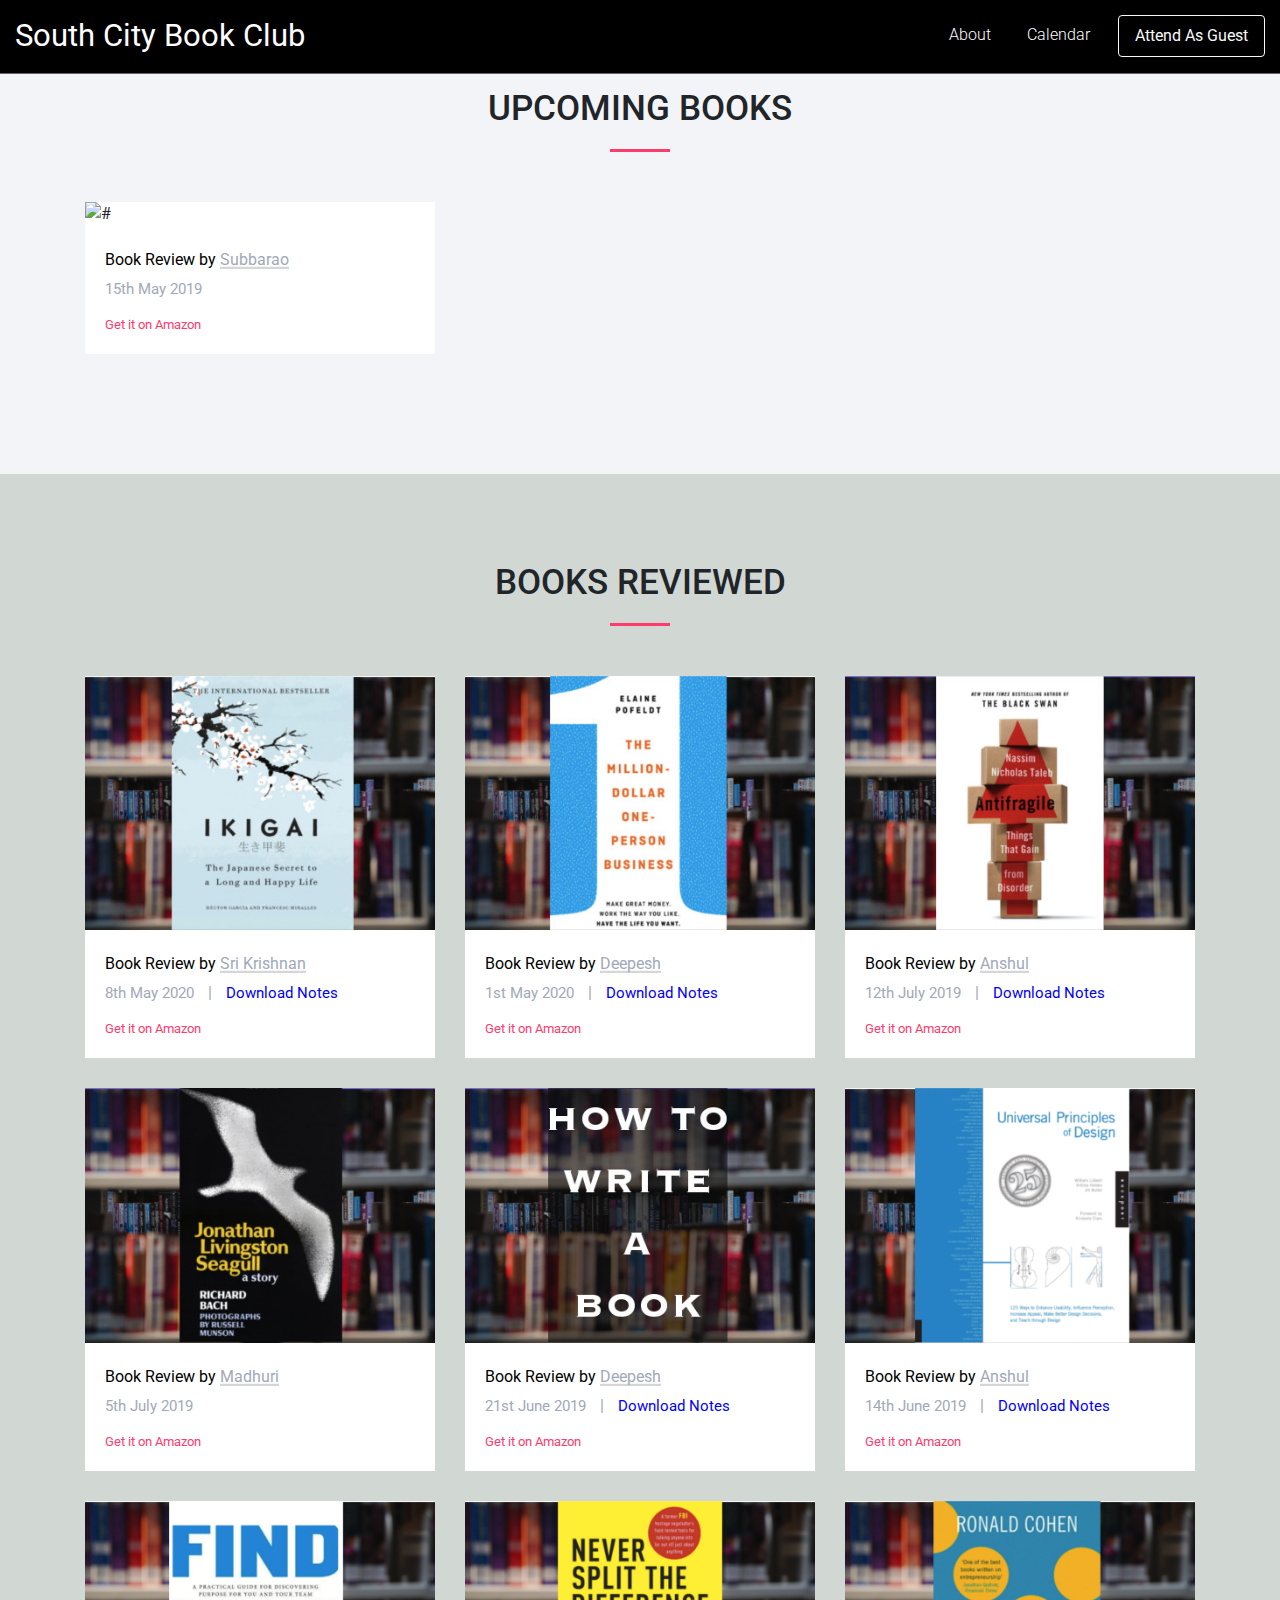
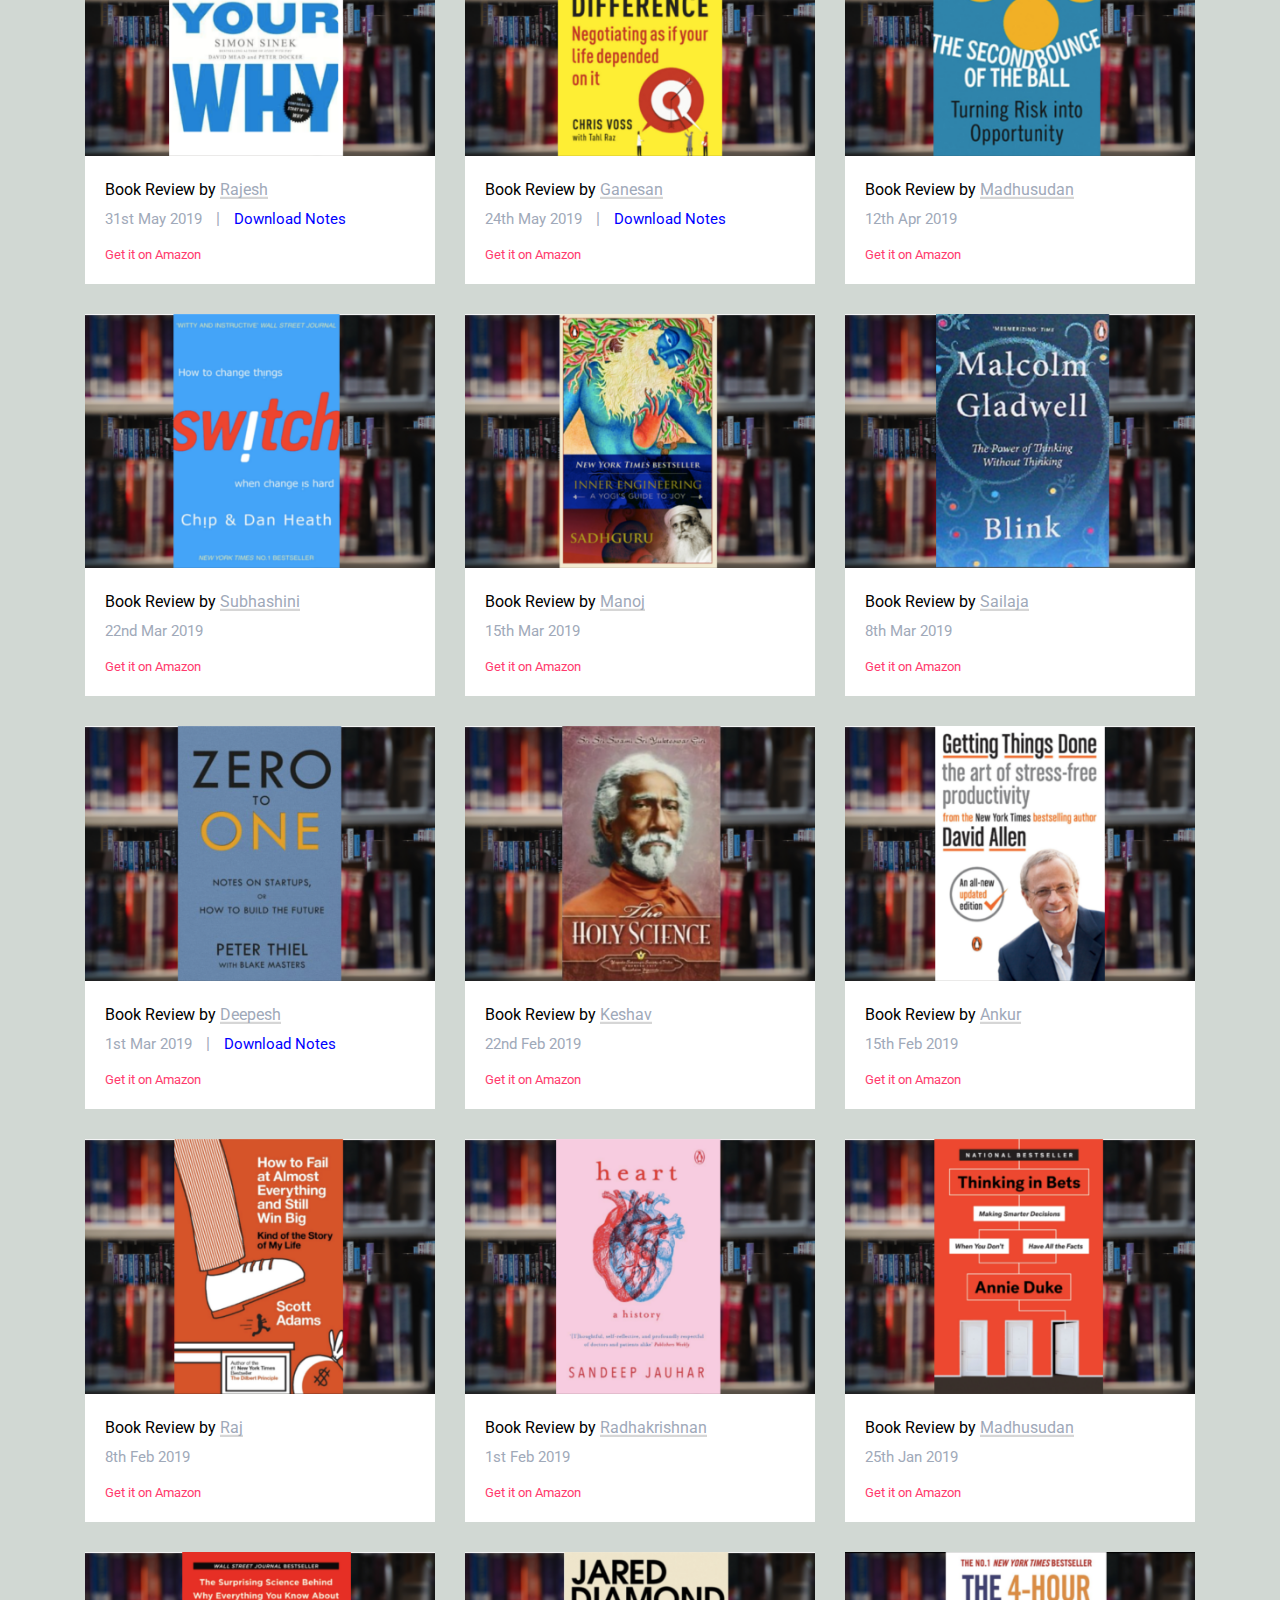
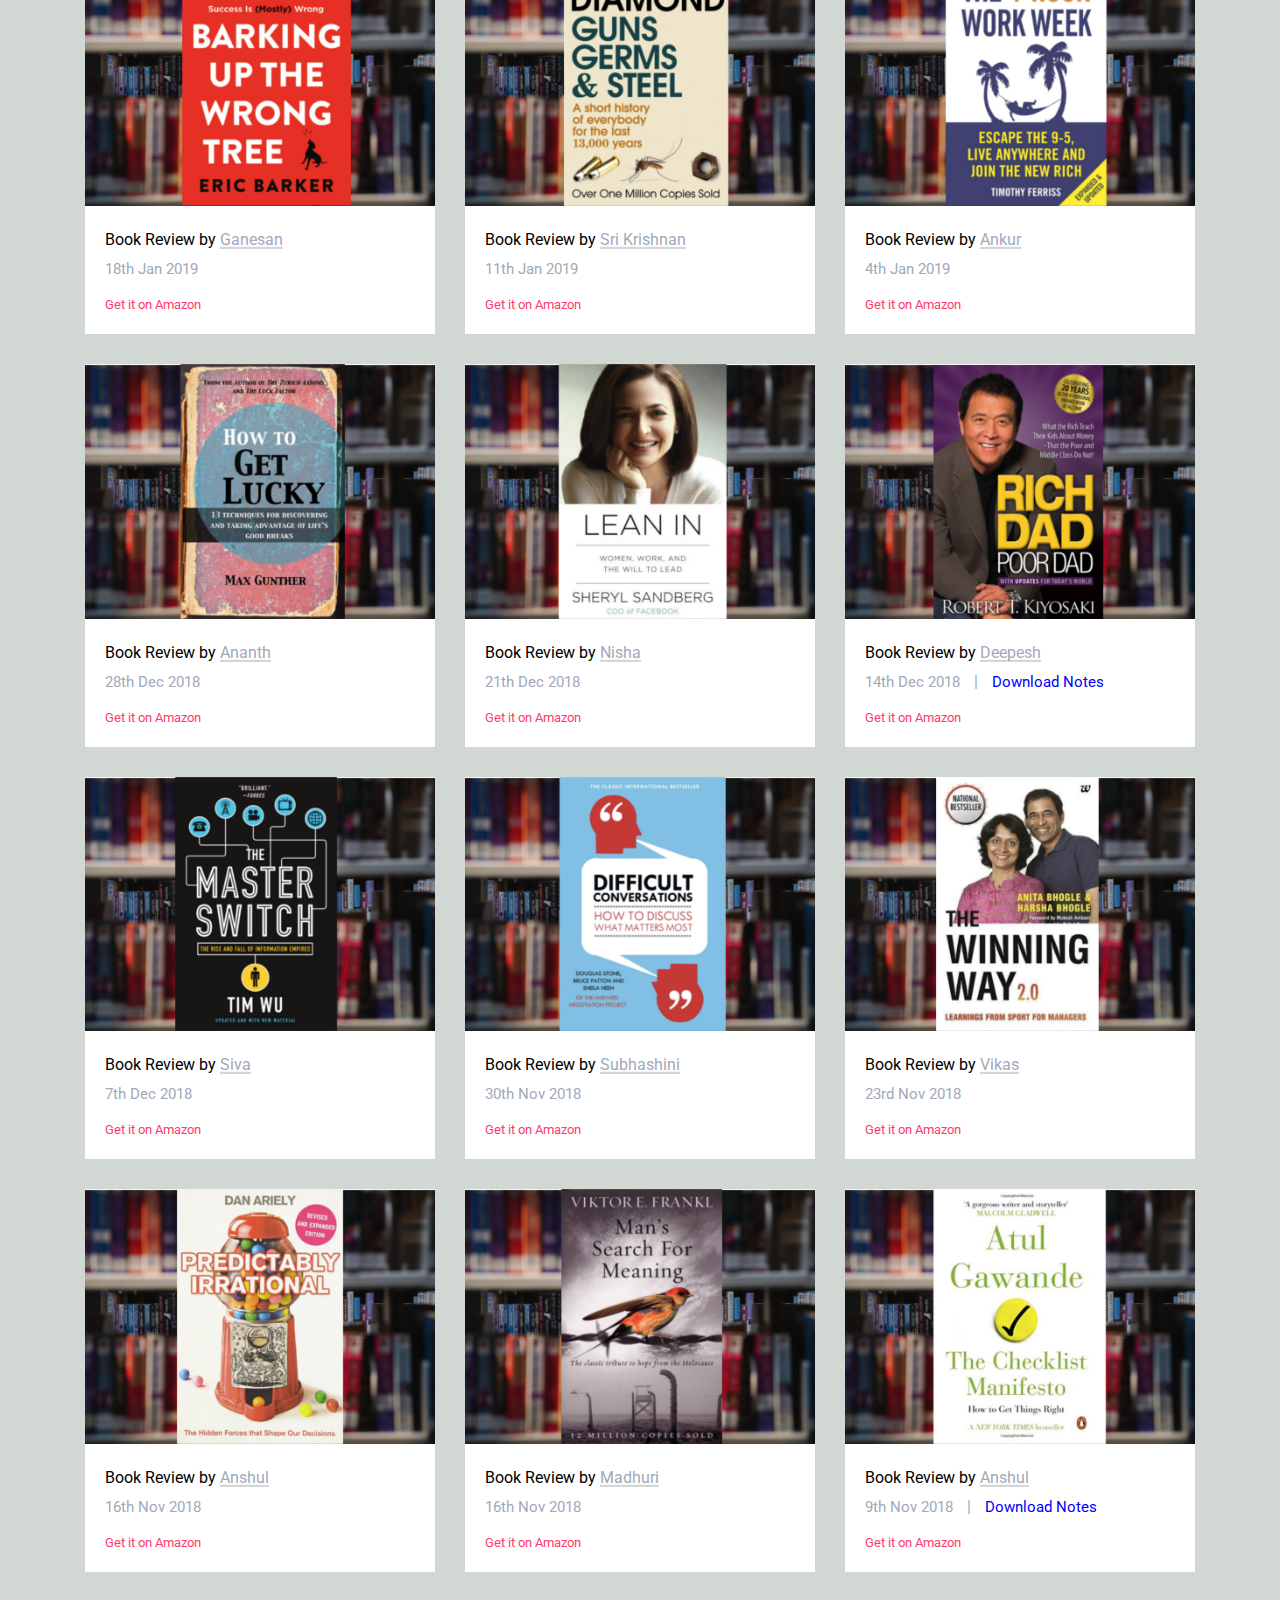
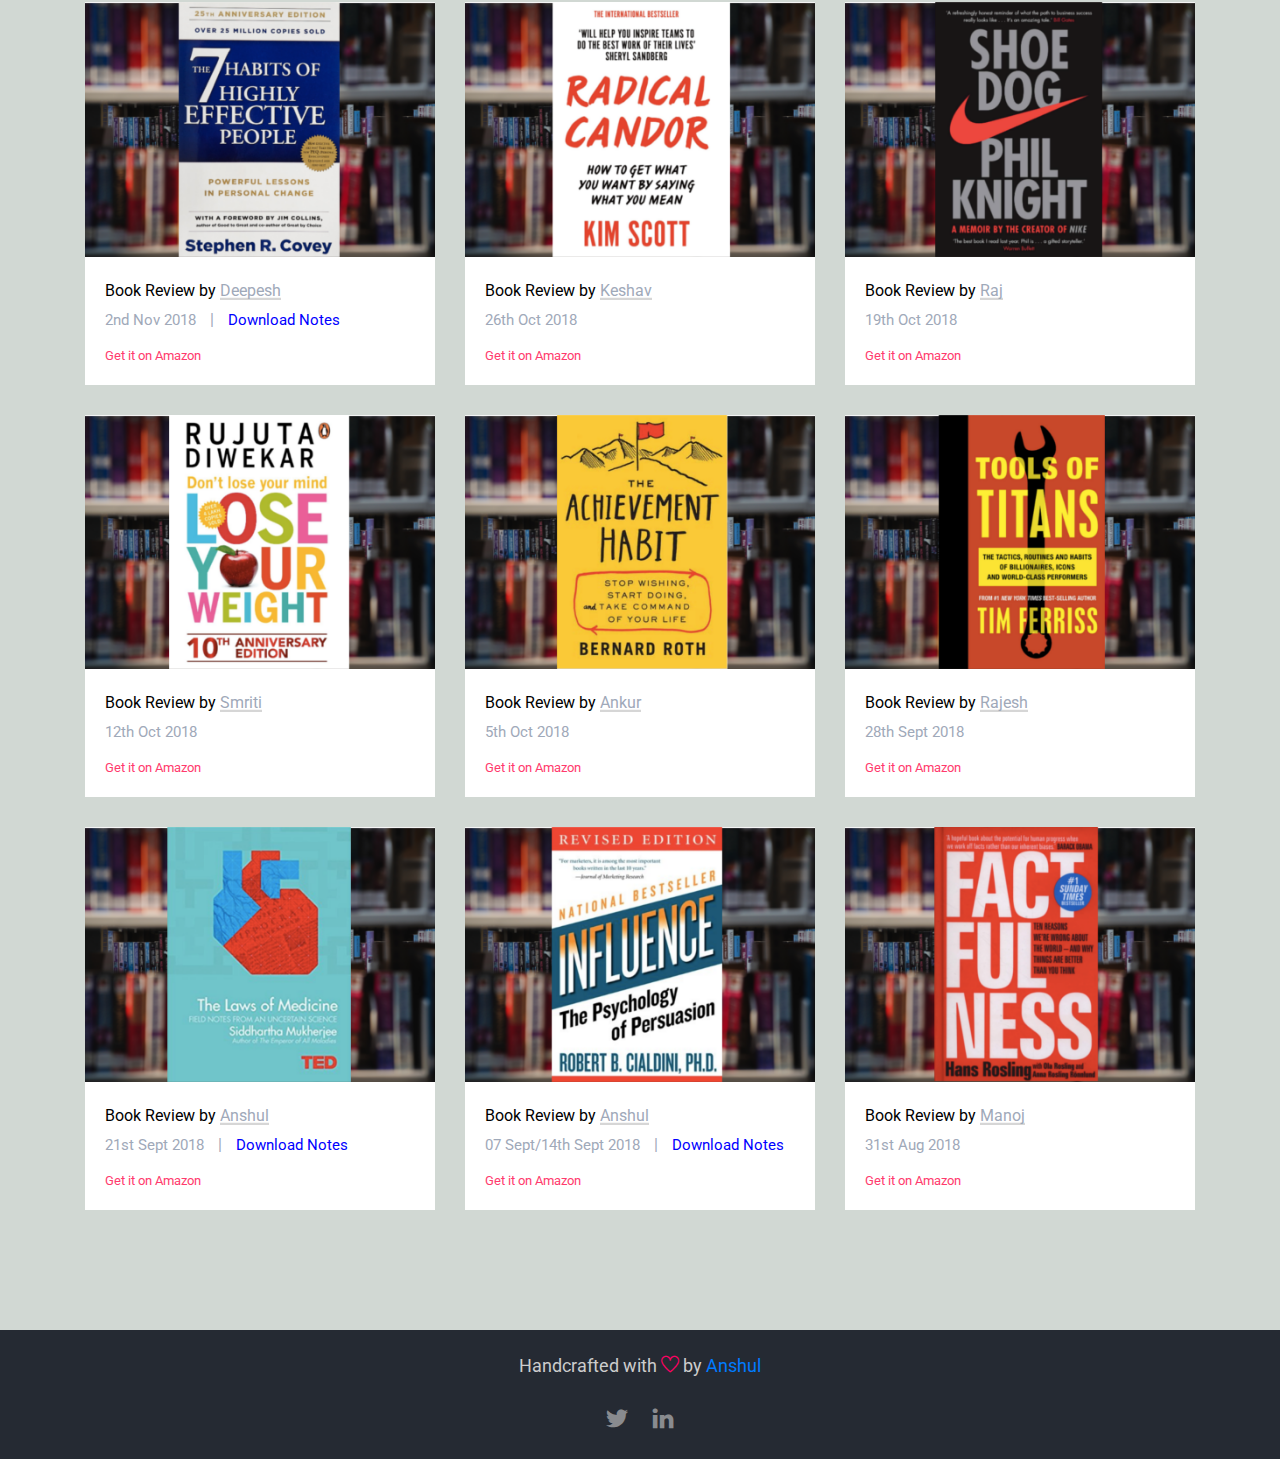
==== commit e8c939f1: "added skin in the game" ====
--- a/index.html
+++ b/index.html
@@ -237,7 +237,7 @@
     <section class="main-block light-bg margin-100">
         <div class="container">
             
-            <!-- <div class="row justify-content-center">
+            <div class="row justify-content-center">
                 <div class="col-md-5">
                     <div class="styled-heading">
                         <h3>UPCOMING BOOKS</h3>
@@ -248,19 +248,19 @@
             <div class="row">                                                                                                                                                                                                                                                                                                                                                                                                             
                 <div class="col-md-4 featured-responsive">
                     <div class="featured-place-wrap">                        
-                        <img src="images/universal-principles-of-design.png" class="img-fluid" alt="#">                            
+                        <img src="images/skin-in-the-game.jpeg" class="img-fluid" alt="#">                            
                         <div class="featured-title-box">
-                            <div class="book-review-by"><a href="https://anshulkhare.in">Book Review by <span>Anshul</span></a></div>                                                                                                
-                            <p>14th June 2019</p>                                 
+                            <div class="book-review-by"><a href="">Book Review by <span>Subbarao</span></a></div>                                                                                                
+                            <p>15th May 2019</p>                                 
                             <div class="bottom-icons">
-                                <a href="https://amzn.to/2R8WXpo" target="_blank"><div class="closed-now">Get it on Amazon</div></a>                                   
+                                <a href="https://amzn.to/2LoSPQc" target="_blank"><div class="closed-now">Get it on Amazon</div></a>                                   
                             </div>
                         </div>                        
                     </div>
                 </div>            
             </div> 
             
-            <div class="row justify-content-center">
+            <!-- <div class="row justify-content-center">
                 <div class="col-md-4">
                     <div class="featured-btn-wrap">
                         <a href="#" class="btn btn-danger">VIEW ALL</a>
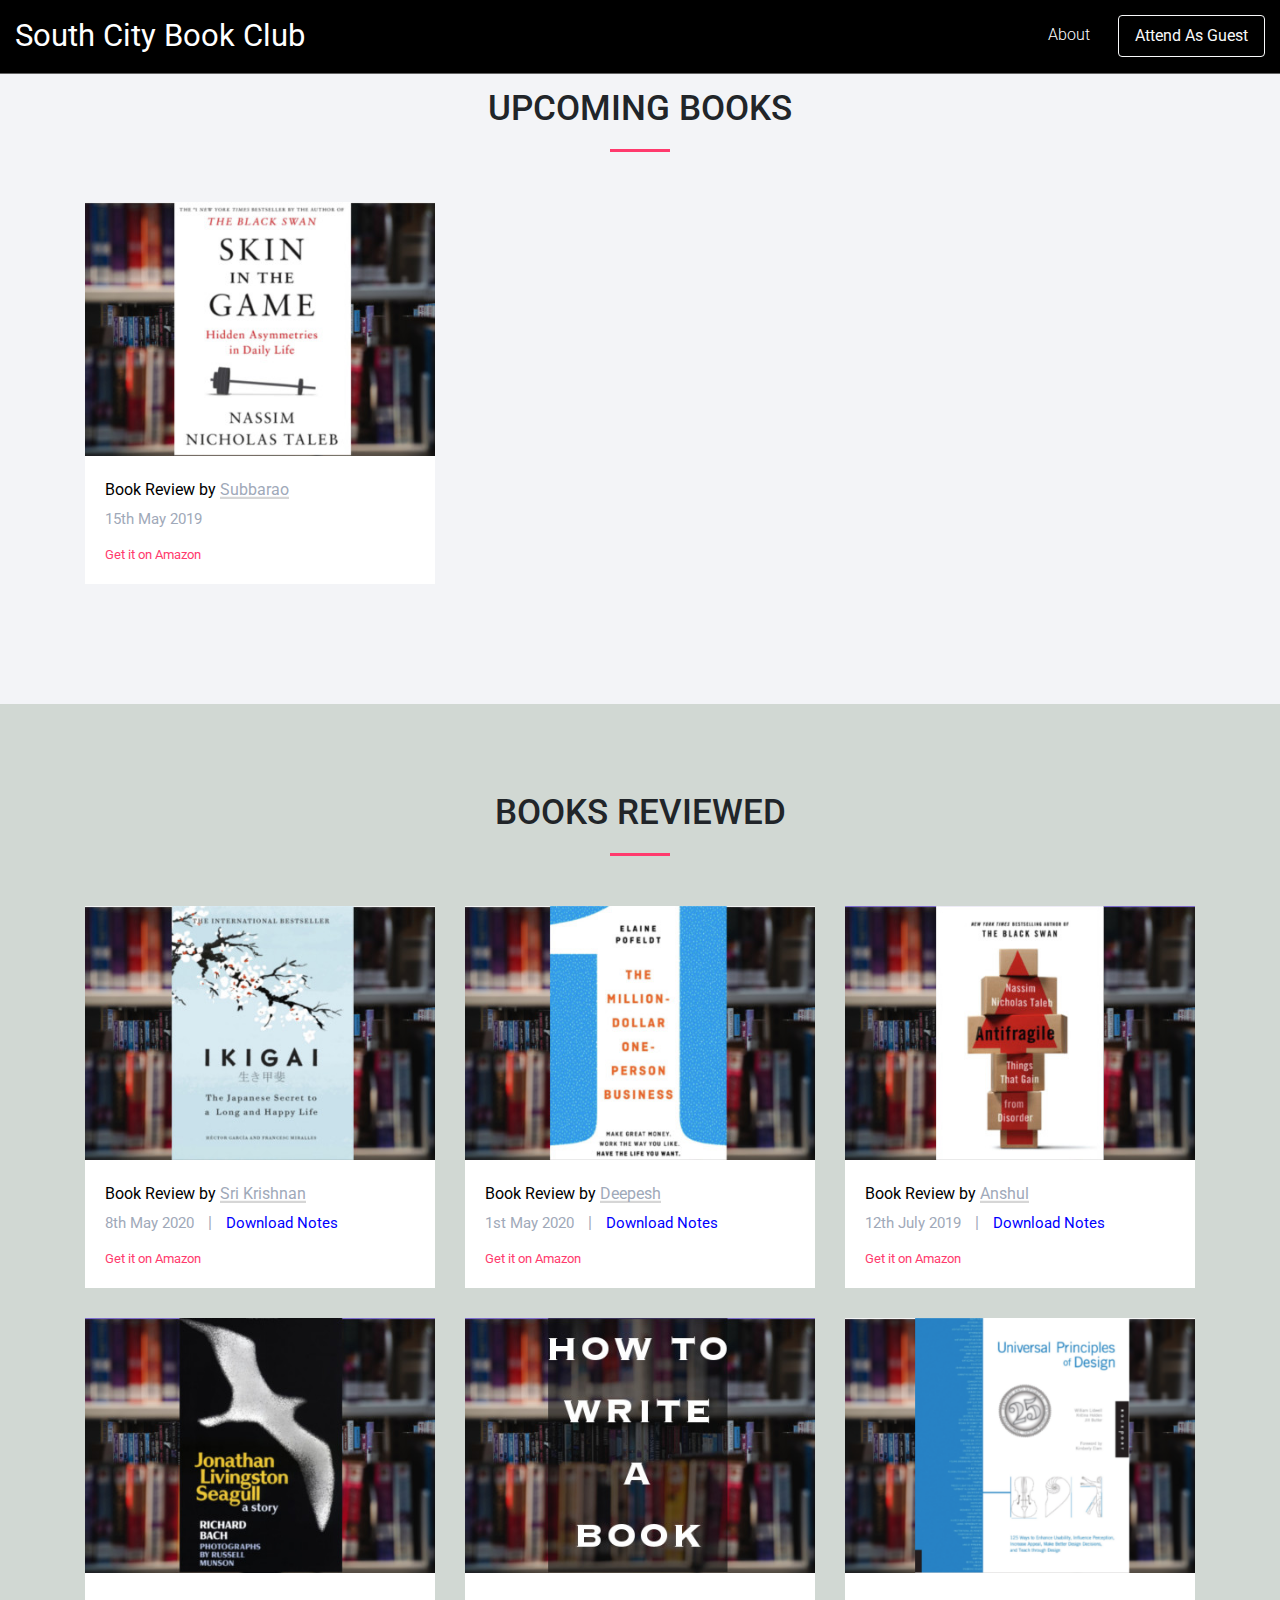
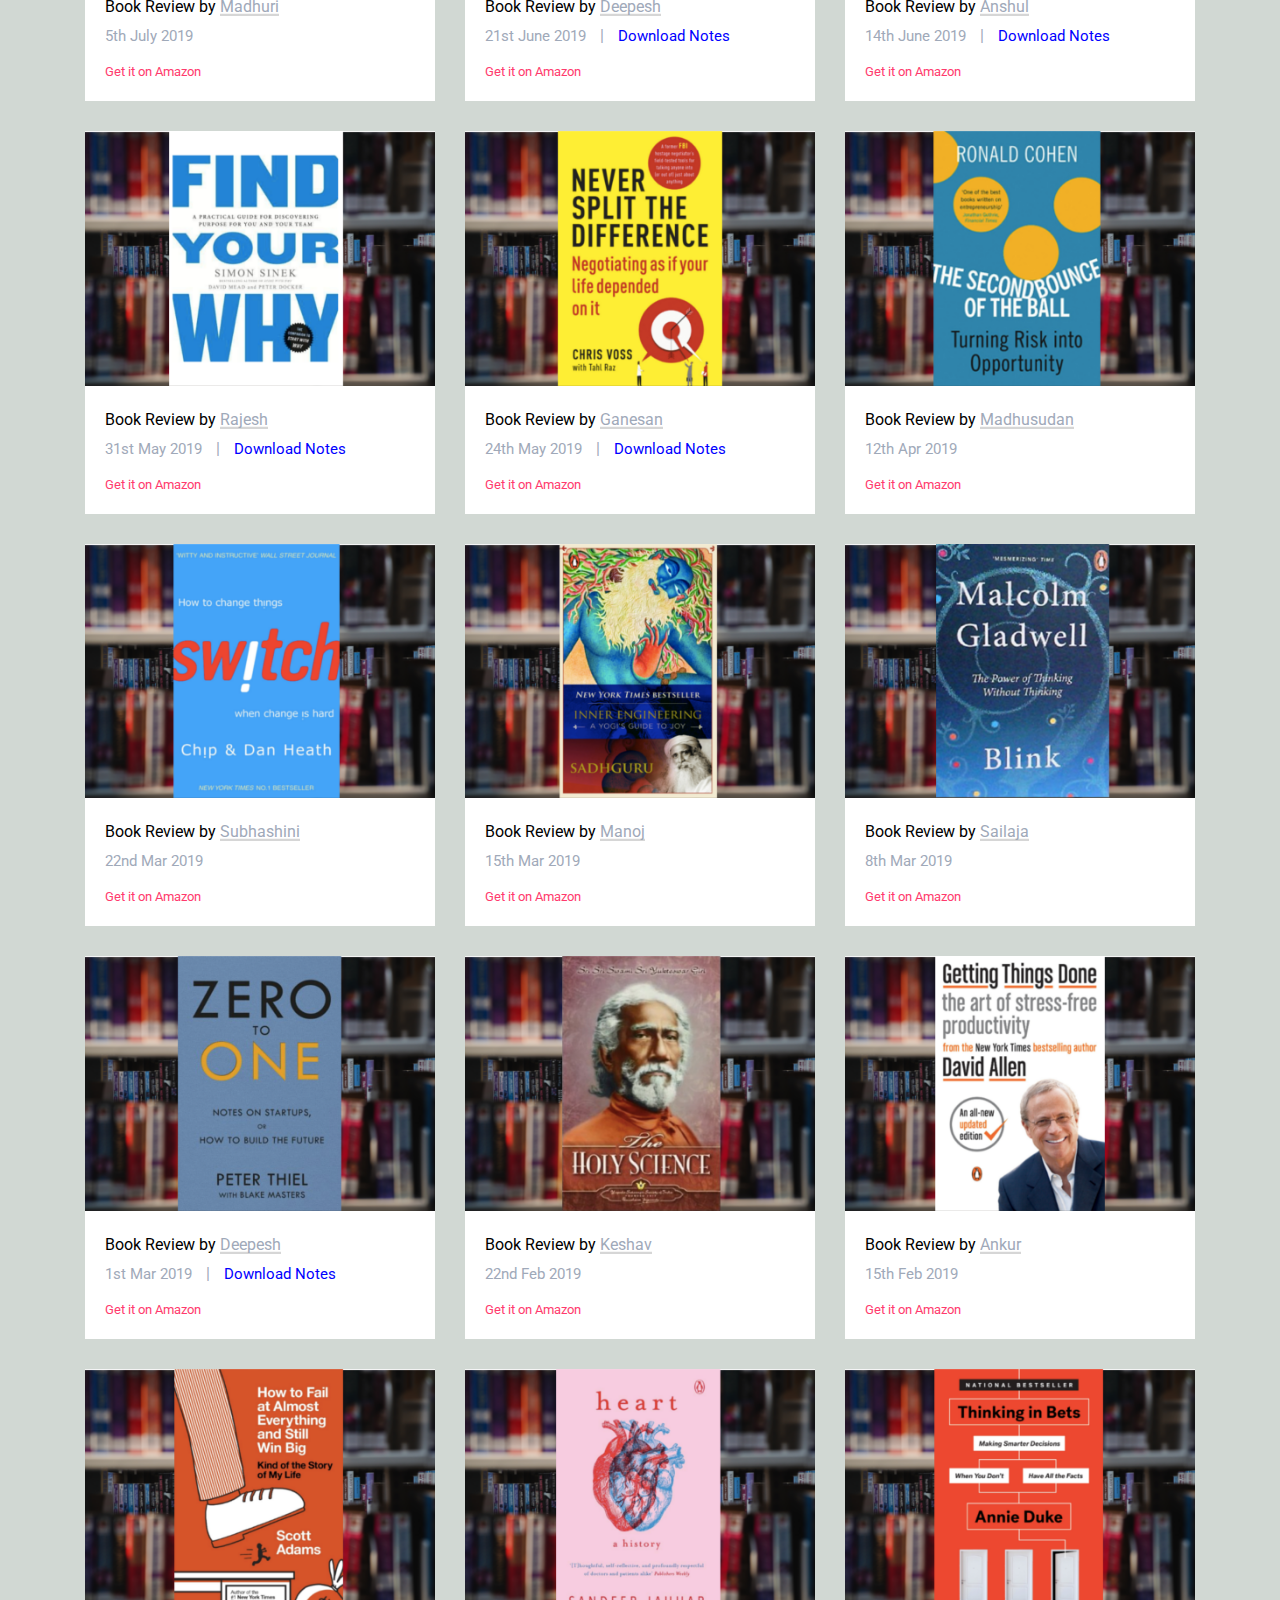
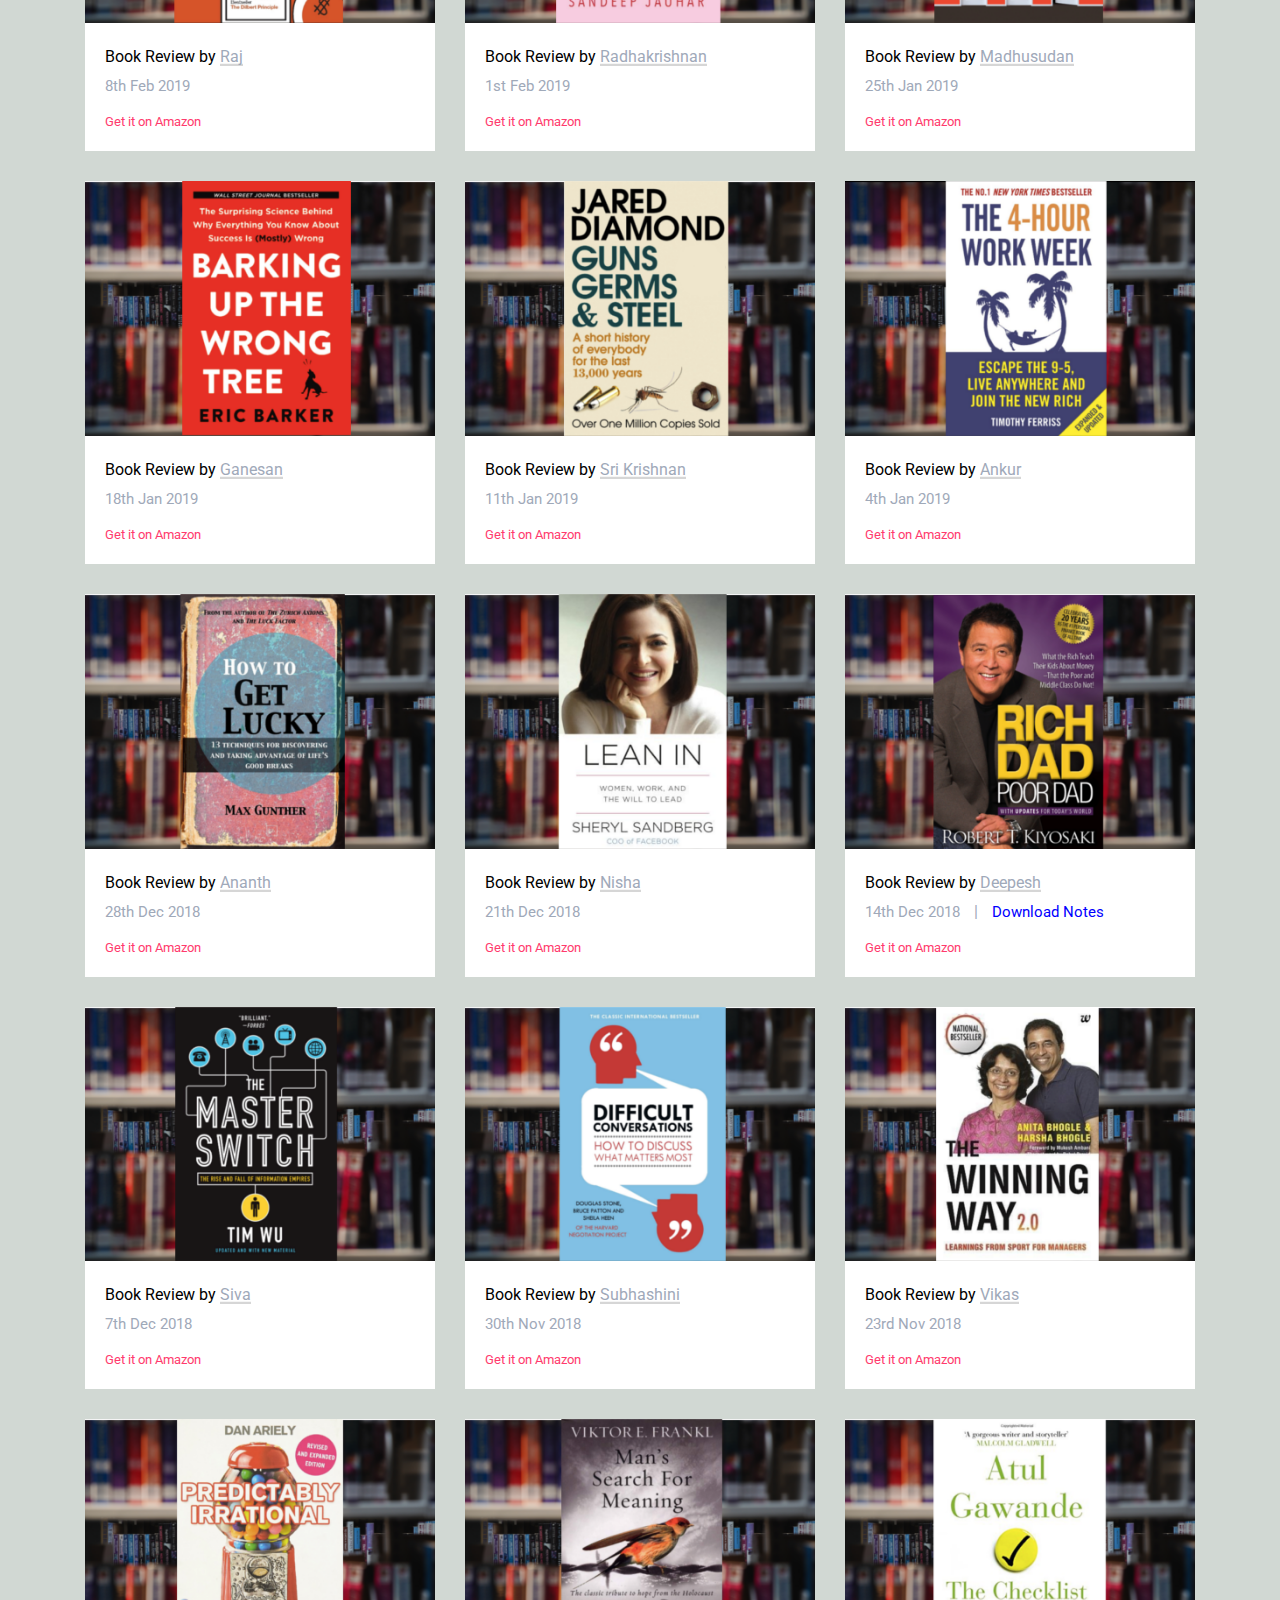
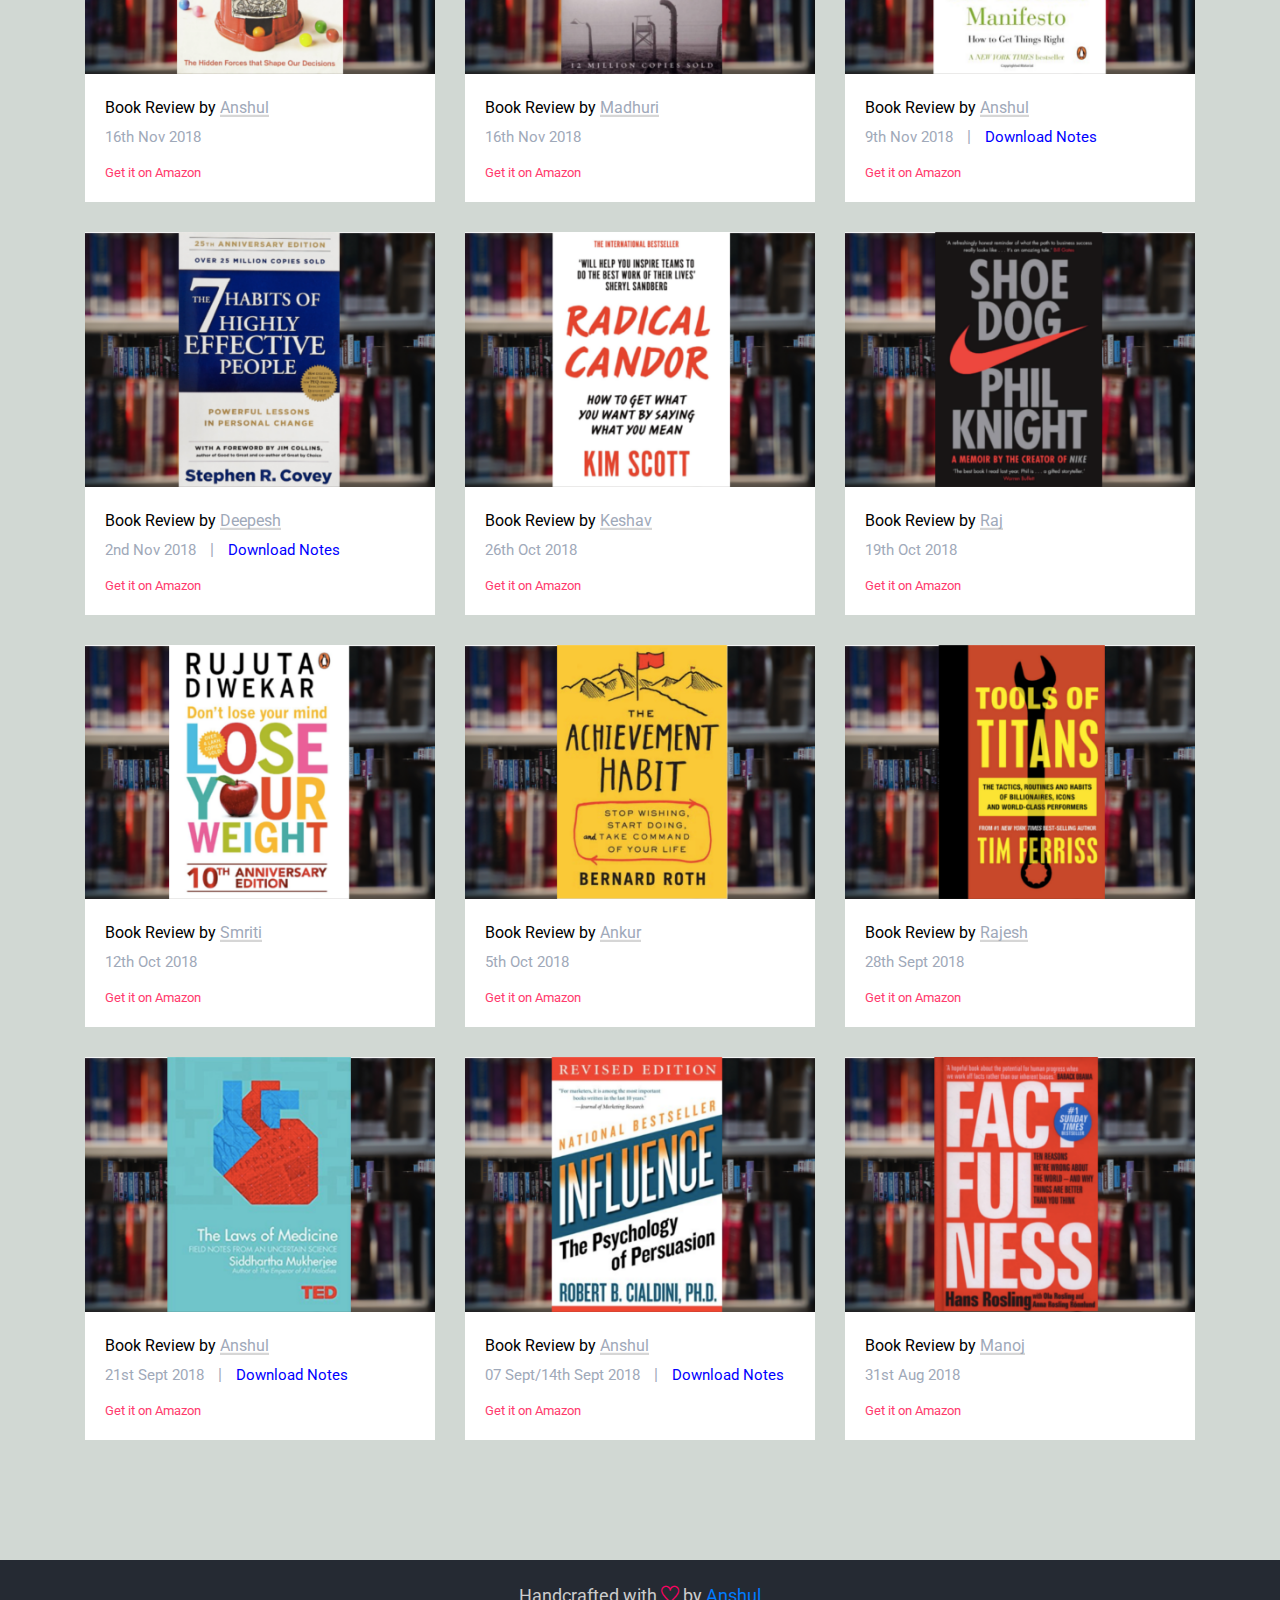
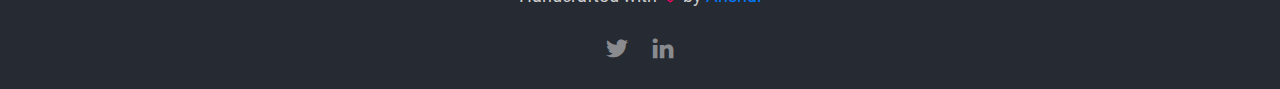
==== commit 9519ebc0: "removed calendar from top nav" ====
--- a/index.html
+++ b/index.html
@@ -86,9 +86,9 @@
                                     <li class="nav-item">
                                         <a class="nav-link" href="/about.html">About</a>
                                     </li>
-                                    <li class="nav-item">
+                                    <!-- <li class="nav-item">
                                         <a class="nav-link" href="/calendar.html">Calendar</a>
-                                    </li>
+                                    </li> -->
                                     <li><a href="http://bit.ly/30o1fxt" target="_blank" class="btn btn-outline-light top-btn">
                                         <!--<span class="ti-plus"></span> -->
                                     Attend As Guest</a></li>
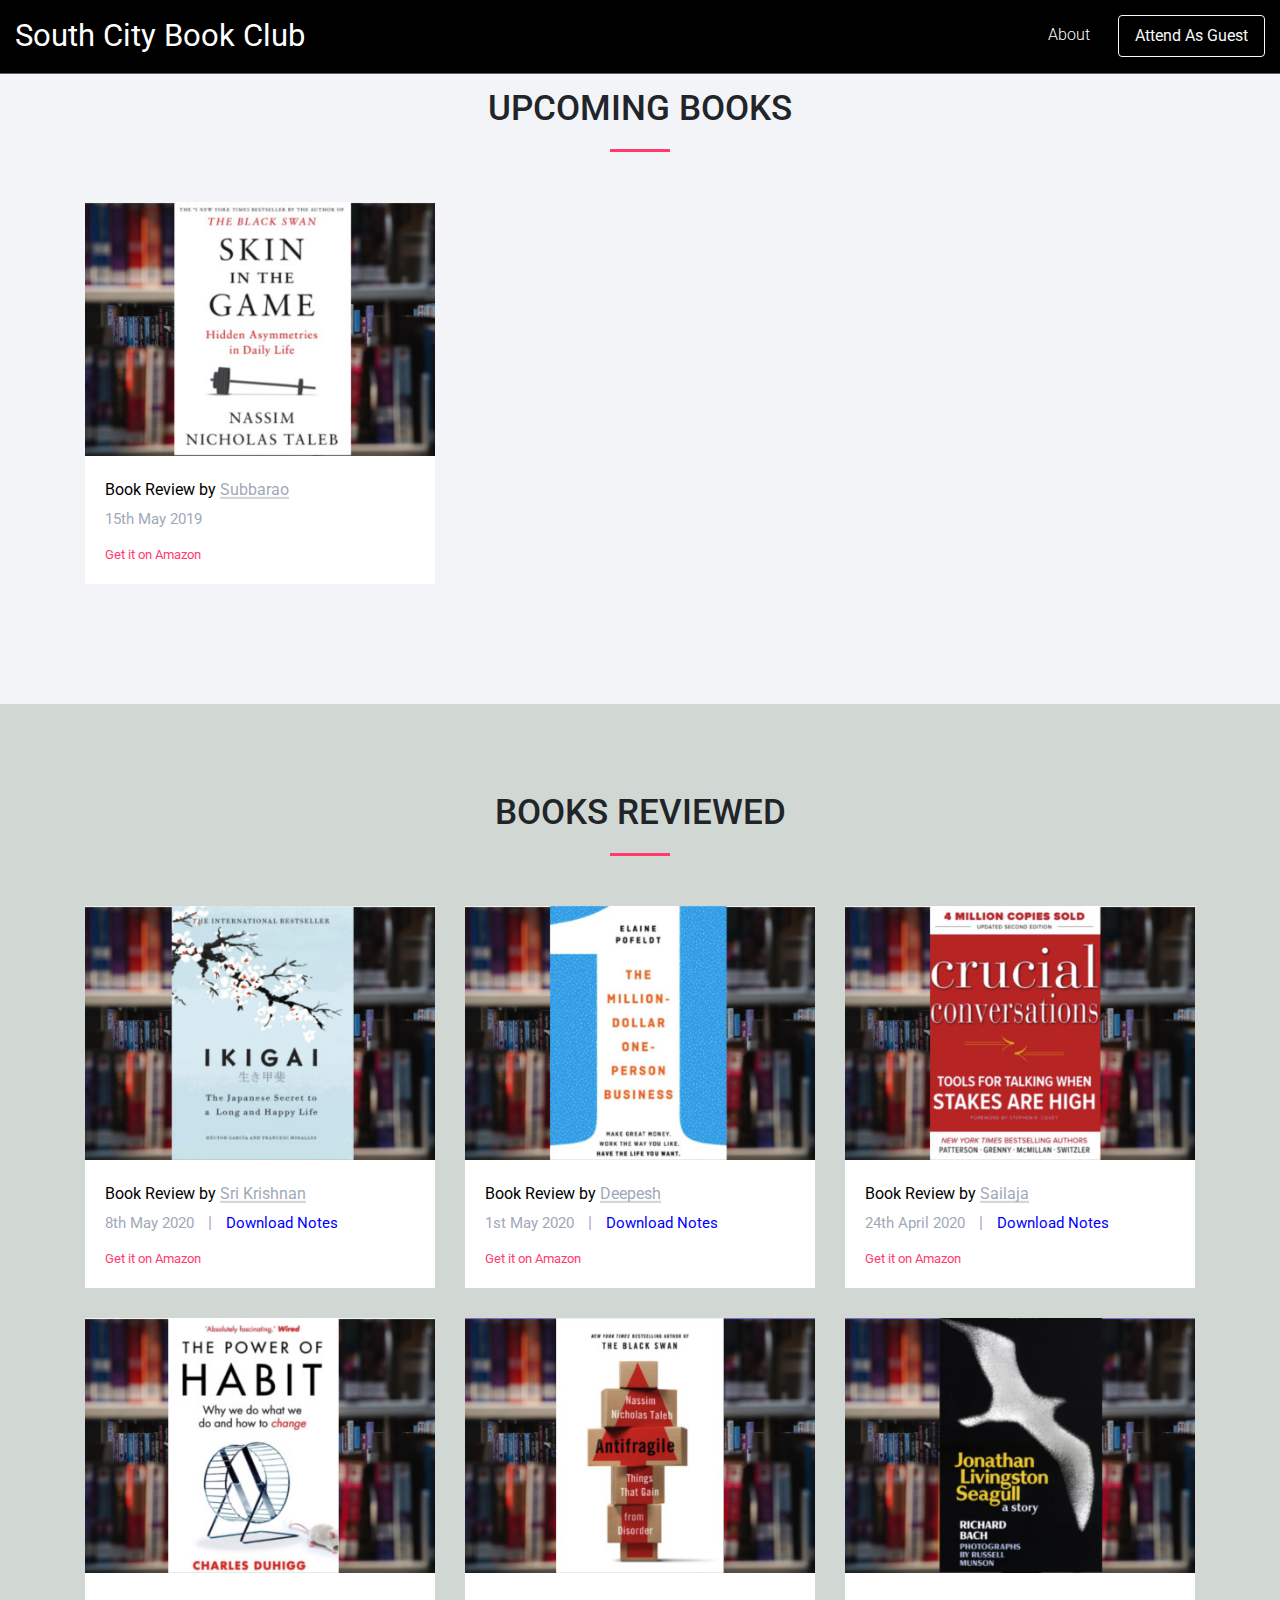
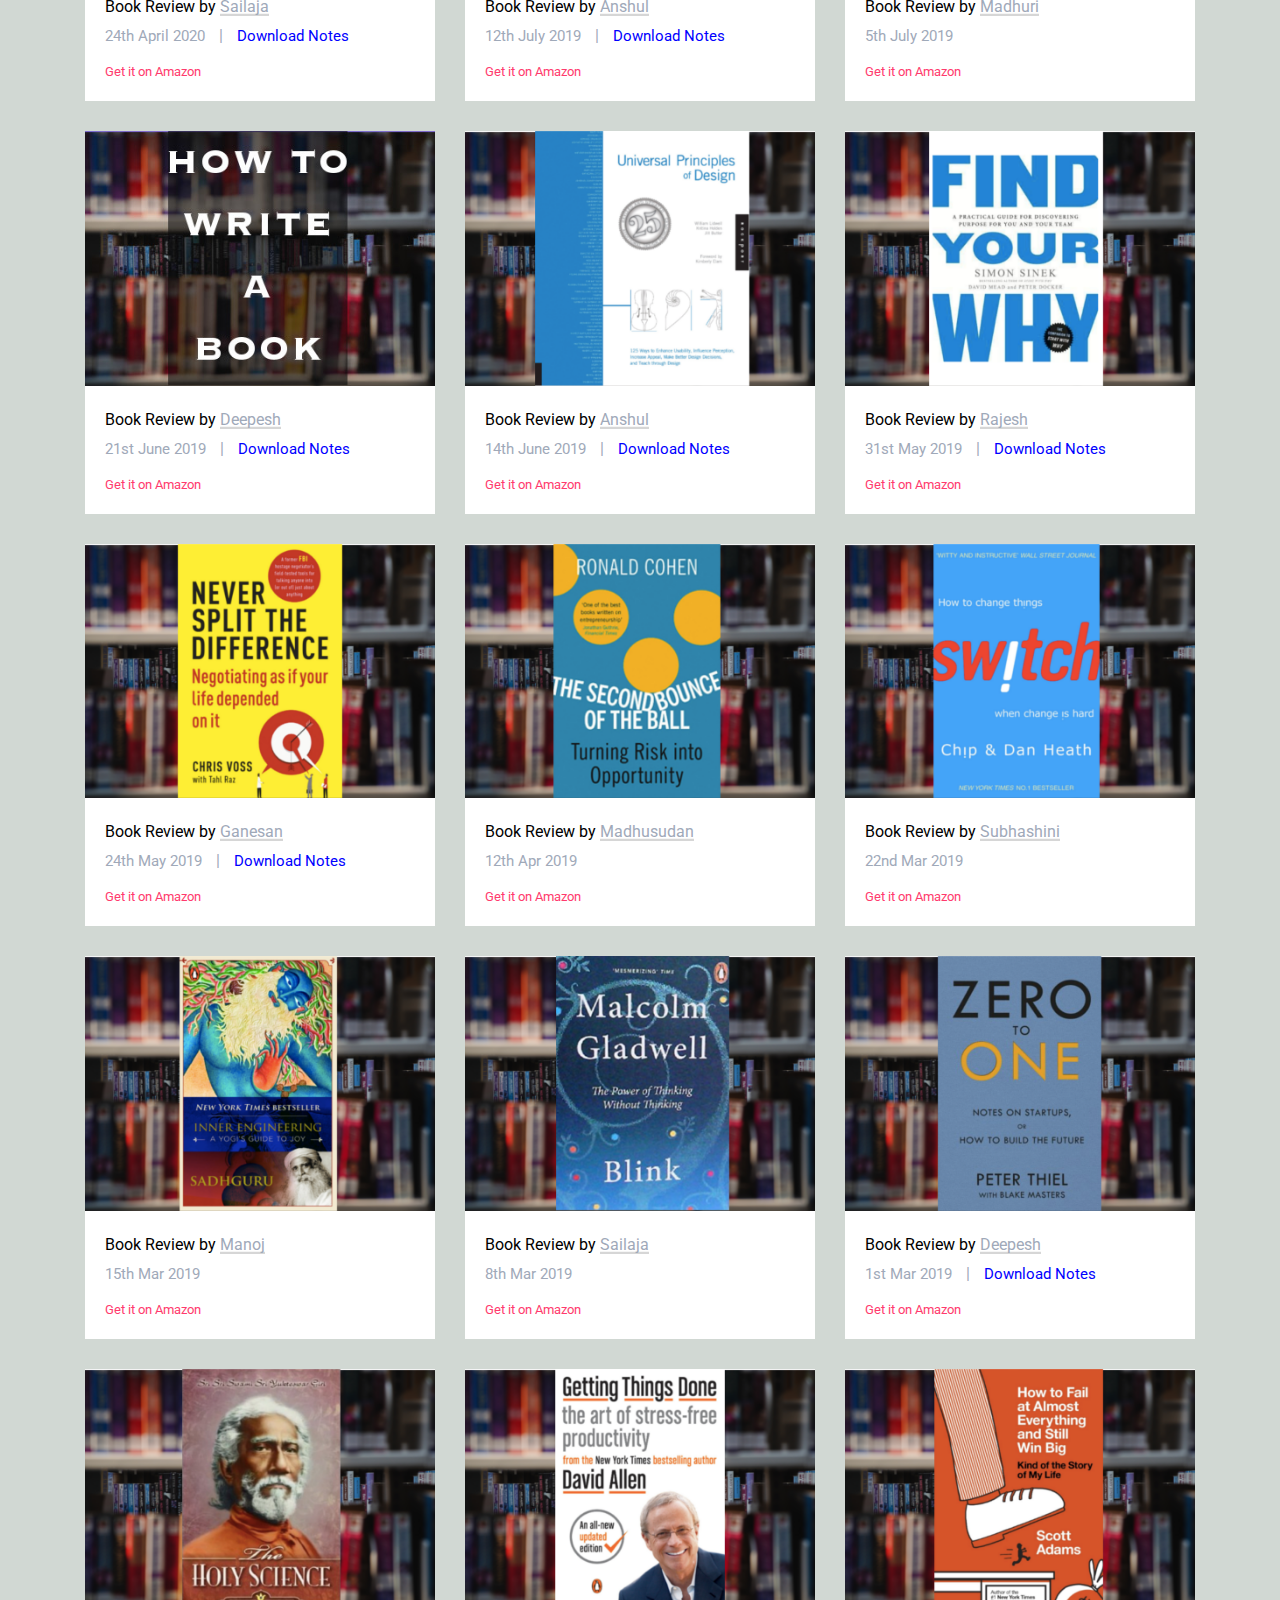
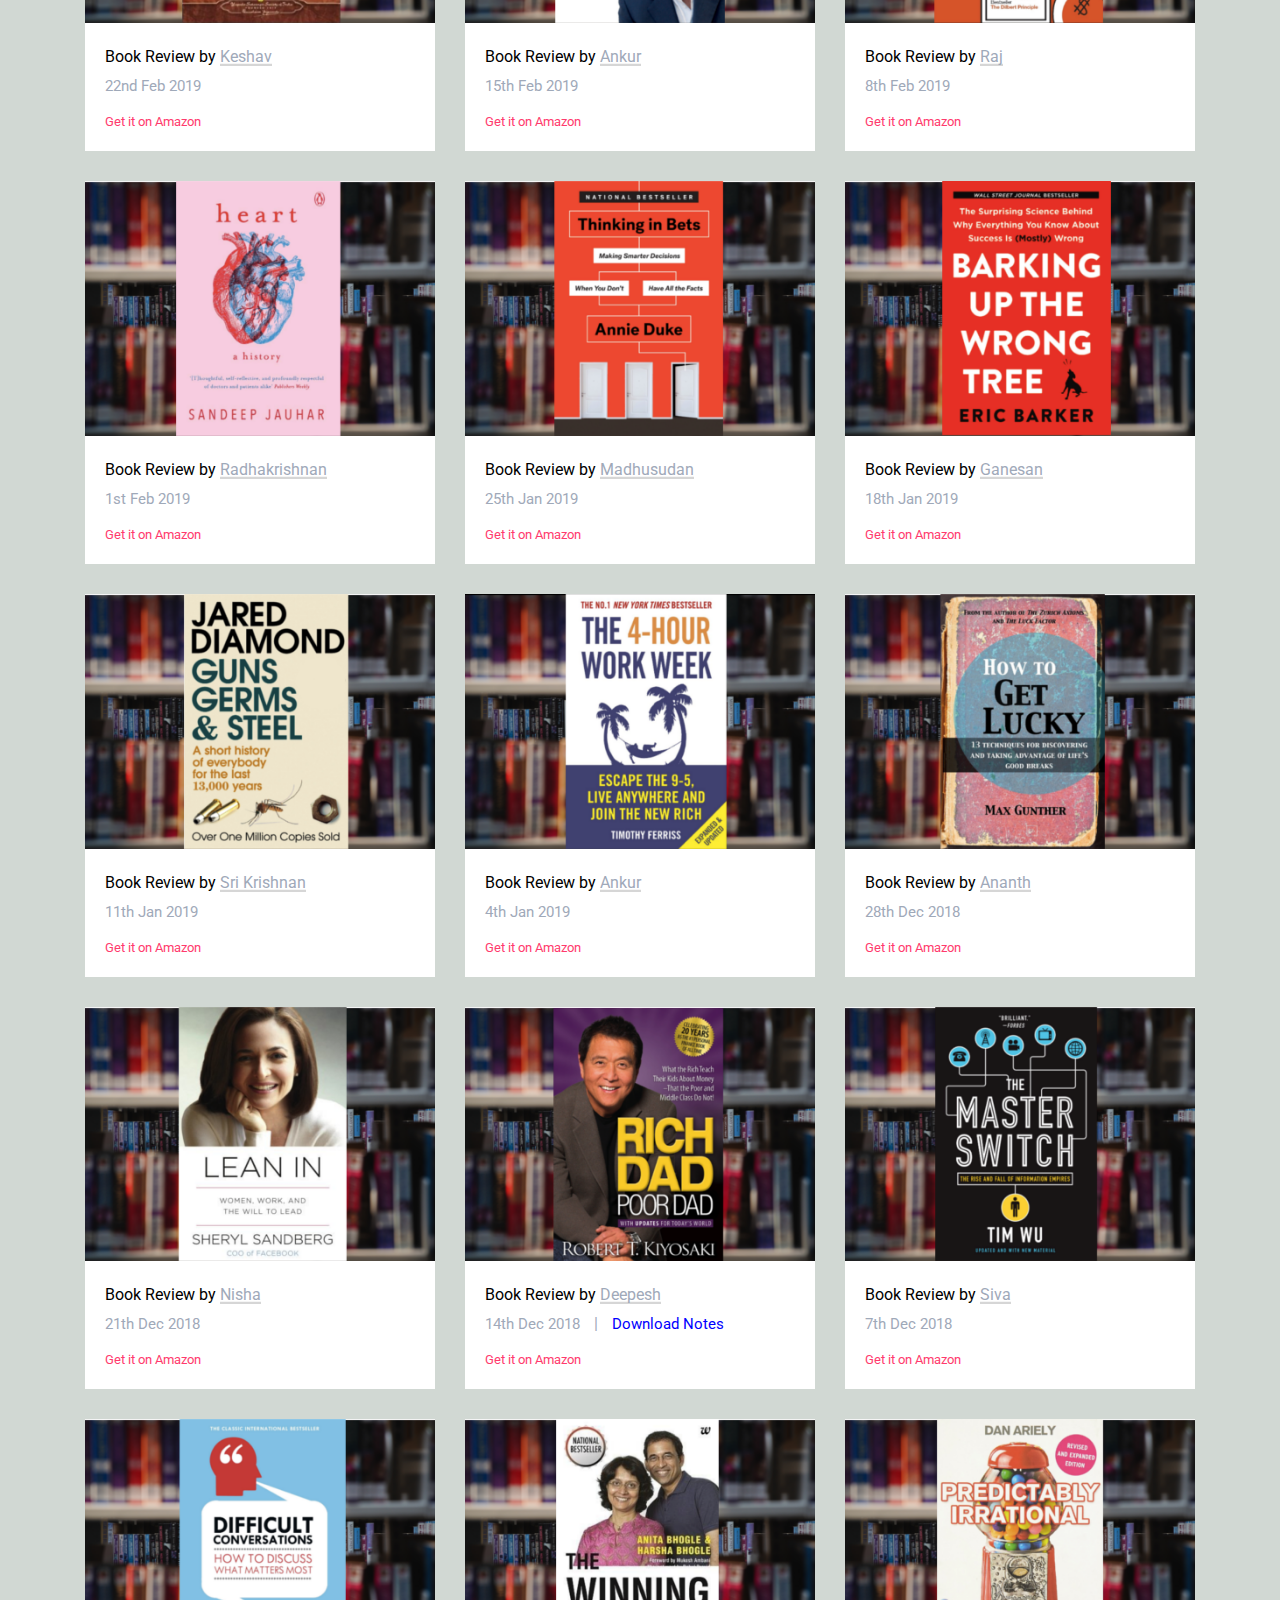
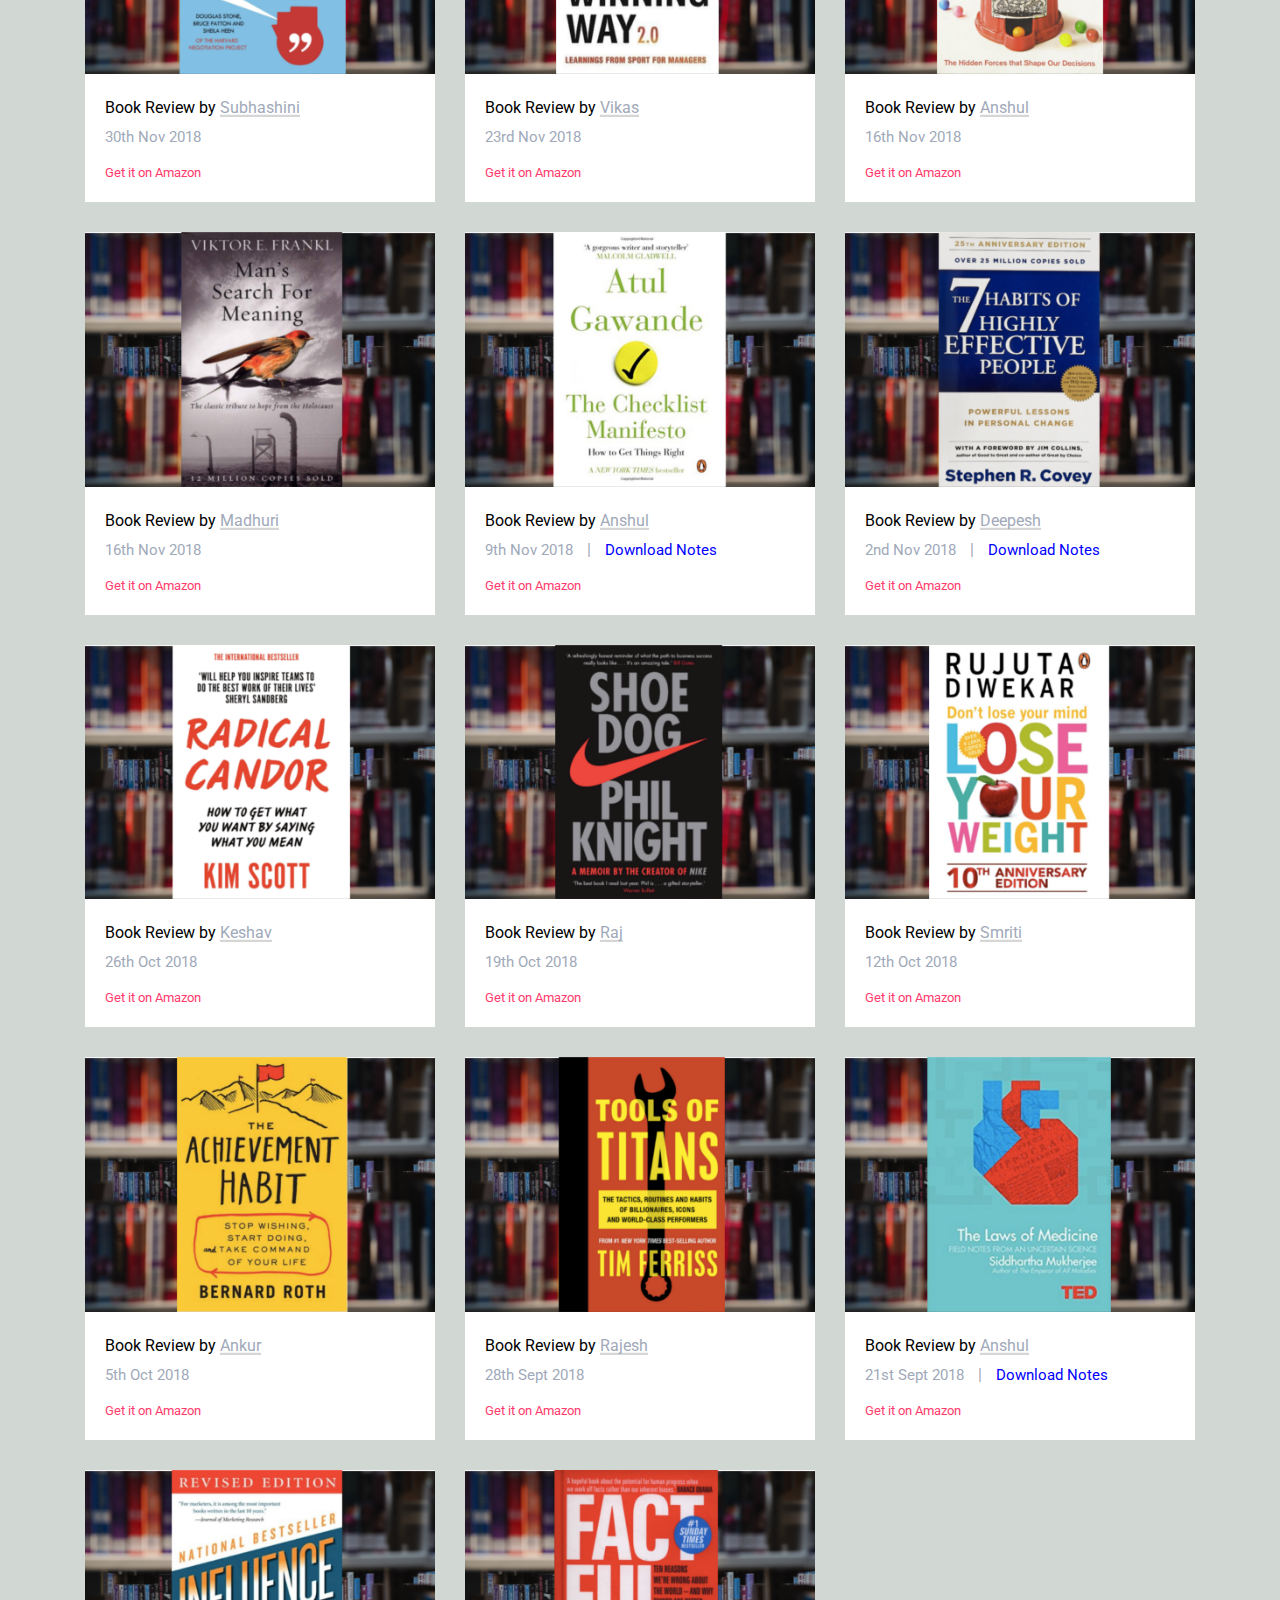
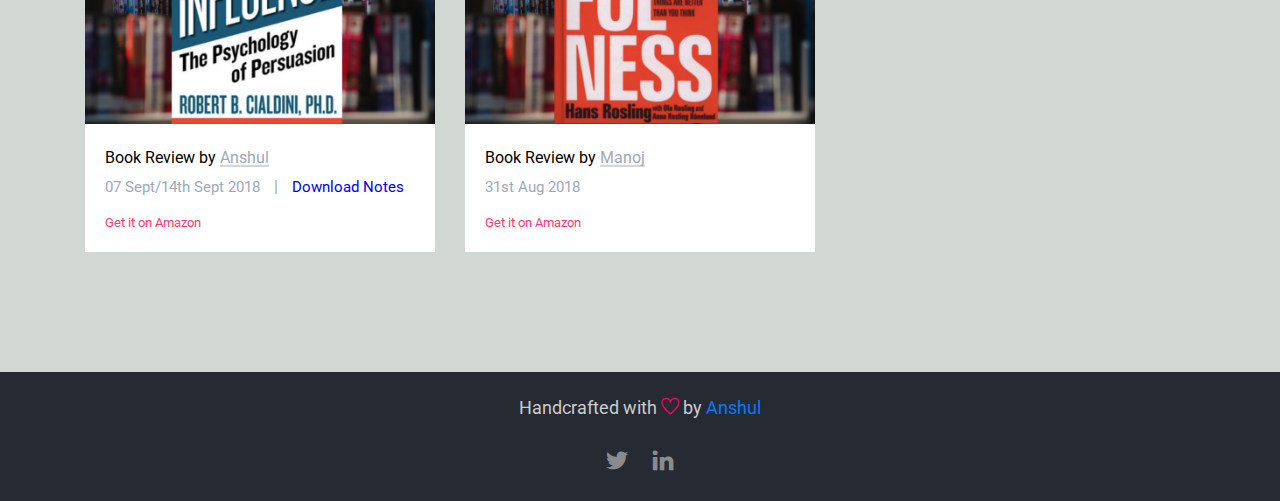
==== commit 242a45e0: "added sailaja" ====
--- a/index.html
+++ b/index.html
@@ -309,7 +309,35 @@
                         </div>
                     </div>                        
                 </div>
-            </div>                  
+            </div>      
+            <div class="col-md-4 featured-responsive">
+                <div class="featured-place-wrap">                        
+                    <img src="images/crucial-conversations.jpeg" class="img-fluid" alt="#">                            
+                    <div class="featured-title-box">
+                        <div class="book-review-by"><a href="">Book Review by <span>Sailaja</span></a></div>                                                                                                
+                        <p>24th April 2020</p>   
+                        <span> | </span>        
+                        <p><a href="https://drive.google.com/open?id=1jYlBCayVHMDFvaAUvLqQKcvs7QBoiJMB" target="_blank" style="color: blue;">Download Notes</a></p>                                                          
+                        <div class="bottom-icons">
+                            <a href="https://amzn.to/3bt870A" target="_blank"><div class="closed-now">Get it on Amazon</div></a>                                   
+                        </div>
+                    </div>                        
+                </div>
+            </div>                          
+            <div class="col-md-4 featured-responsive">
+                <div class="featured-place-wrap">                        
+                    <img src="images/power-of-habit.jpeg" class="img-fluid" alt="#">                            
+                    <div class="featured-title-box">
+                        <div class="book-review-by"><a href="">Book Review by <span>Sailaja</span></a></div>                                                                                                
+                        <p>24th April 2020</p>   
+                        <span> | </span>        
+                        <p><a href="https://drive.google.com/open?id=1ZIh-0jkhY5bk3j1fIYNqbIDdEIHNiGbW" target="_blank" style="color: blue;">Download Notes</a></p>                                                          
+                        <div class="bottom-icons">
+                            <a href="https://amzn.to/2xWu6PV" target="_blank"><div class="closed-now">Get it on Amazon</div></a>                                   
+                        </div>
+                    </div>                        
+                </div>
+            </div>              
             <div class="col-md-4 featured-responsive">
                 <div class="featured-place-wrap">                        
                     <img src="images/antifragile.jpg" class="img-fluid" alt="#">                            
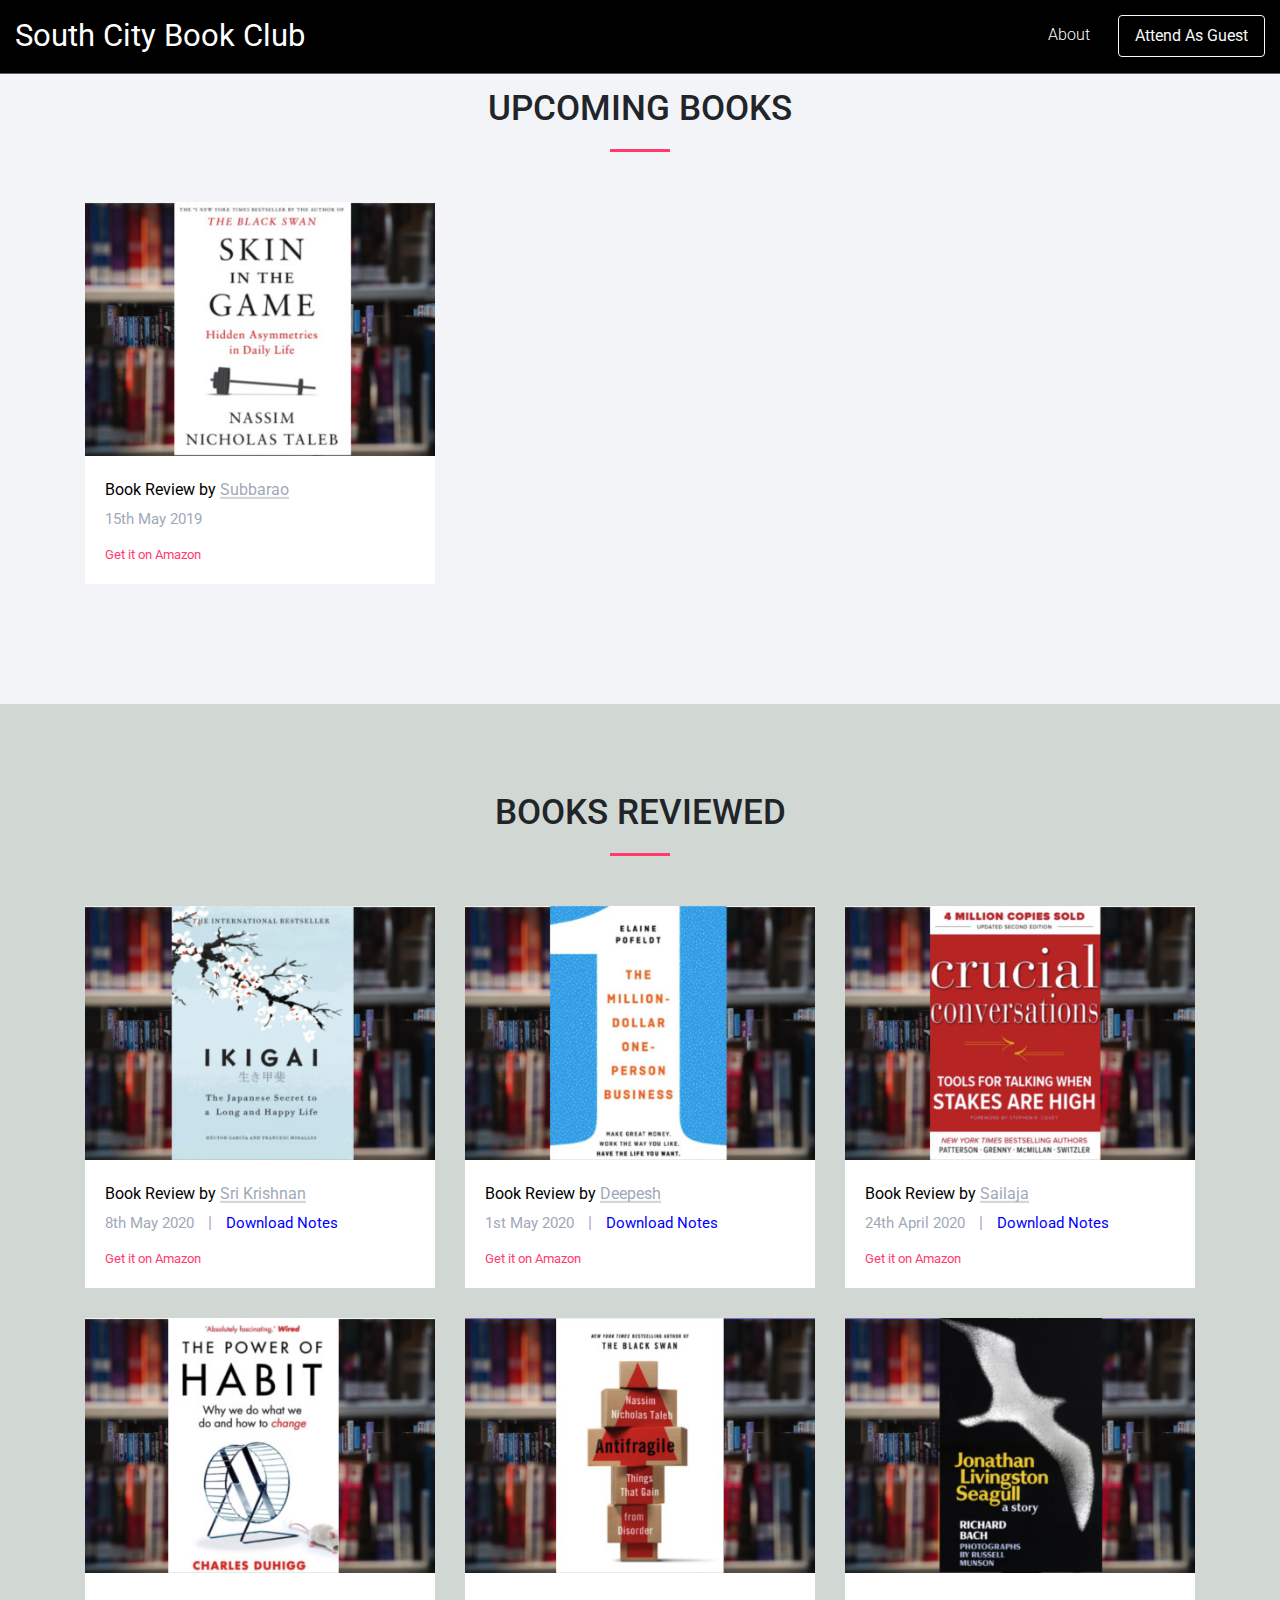
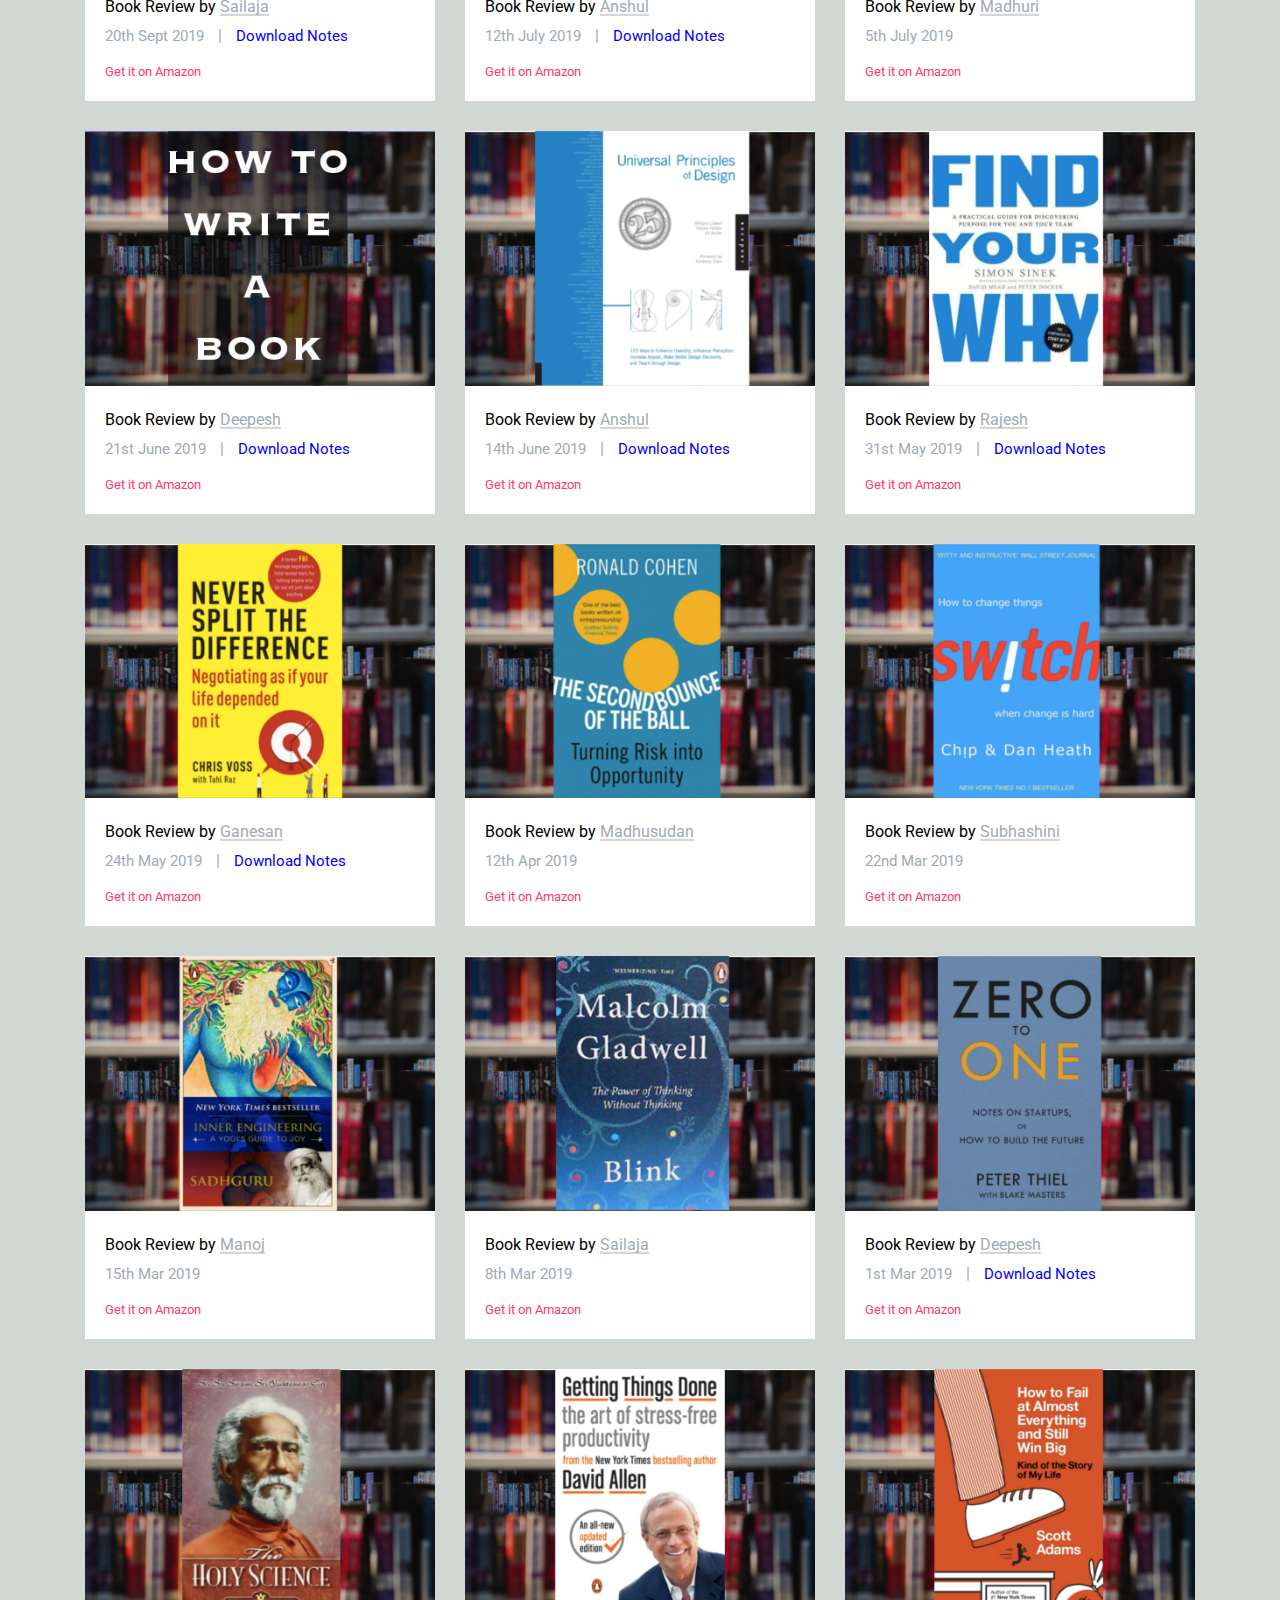
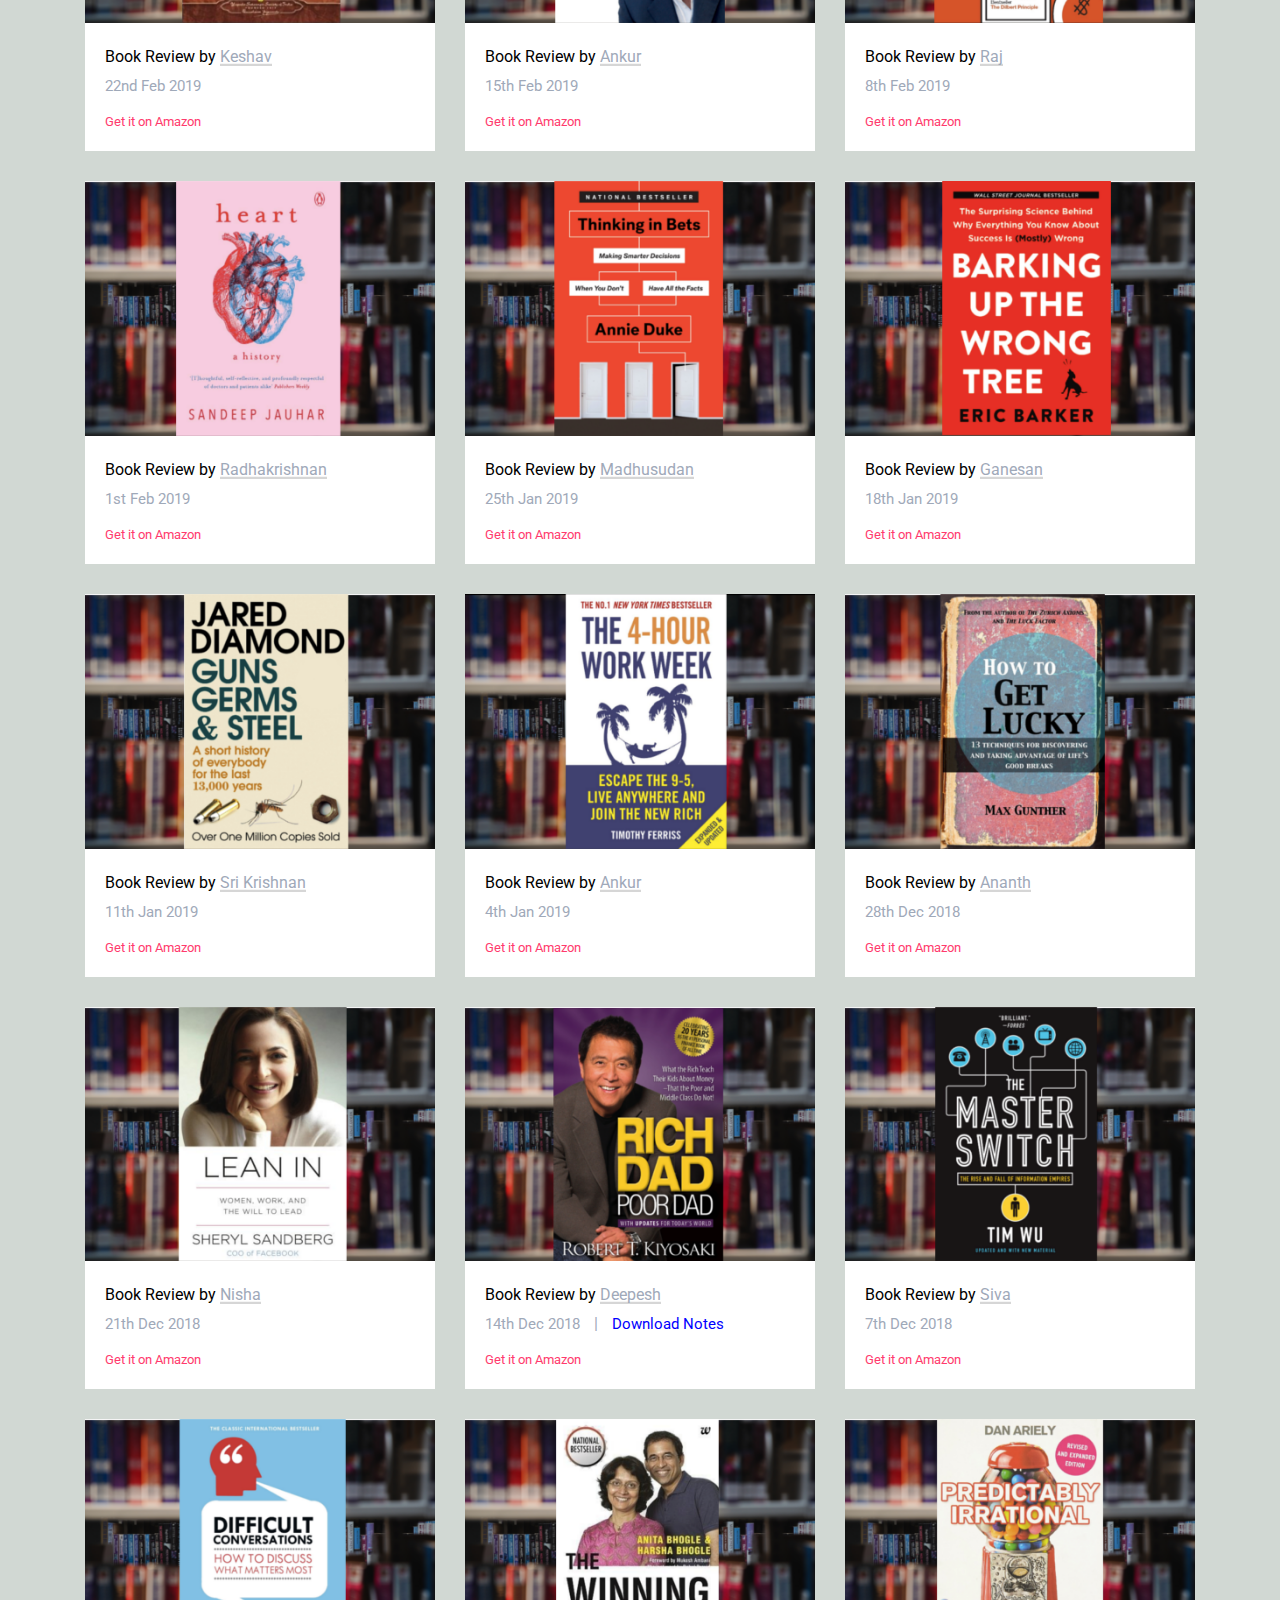
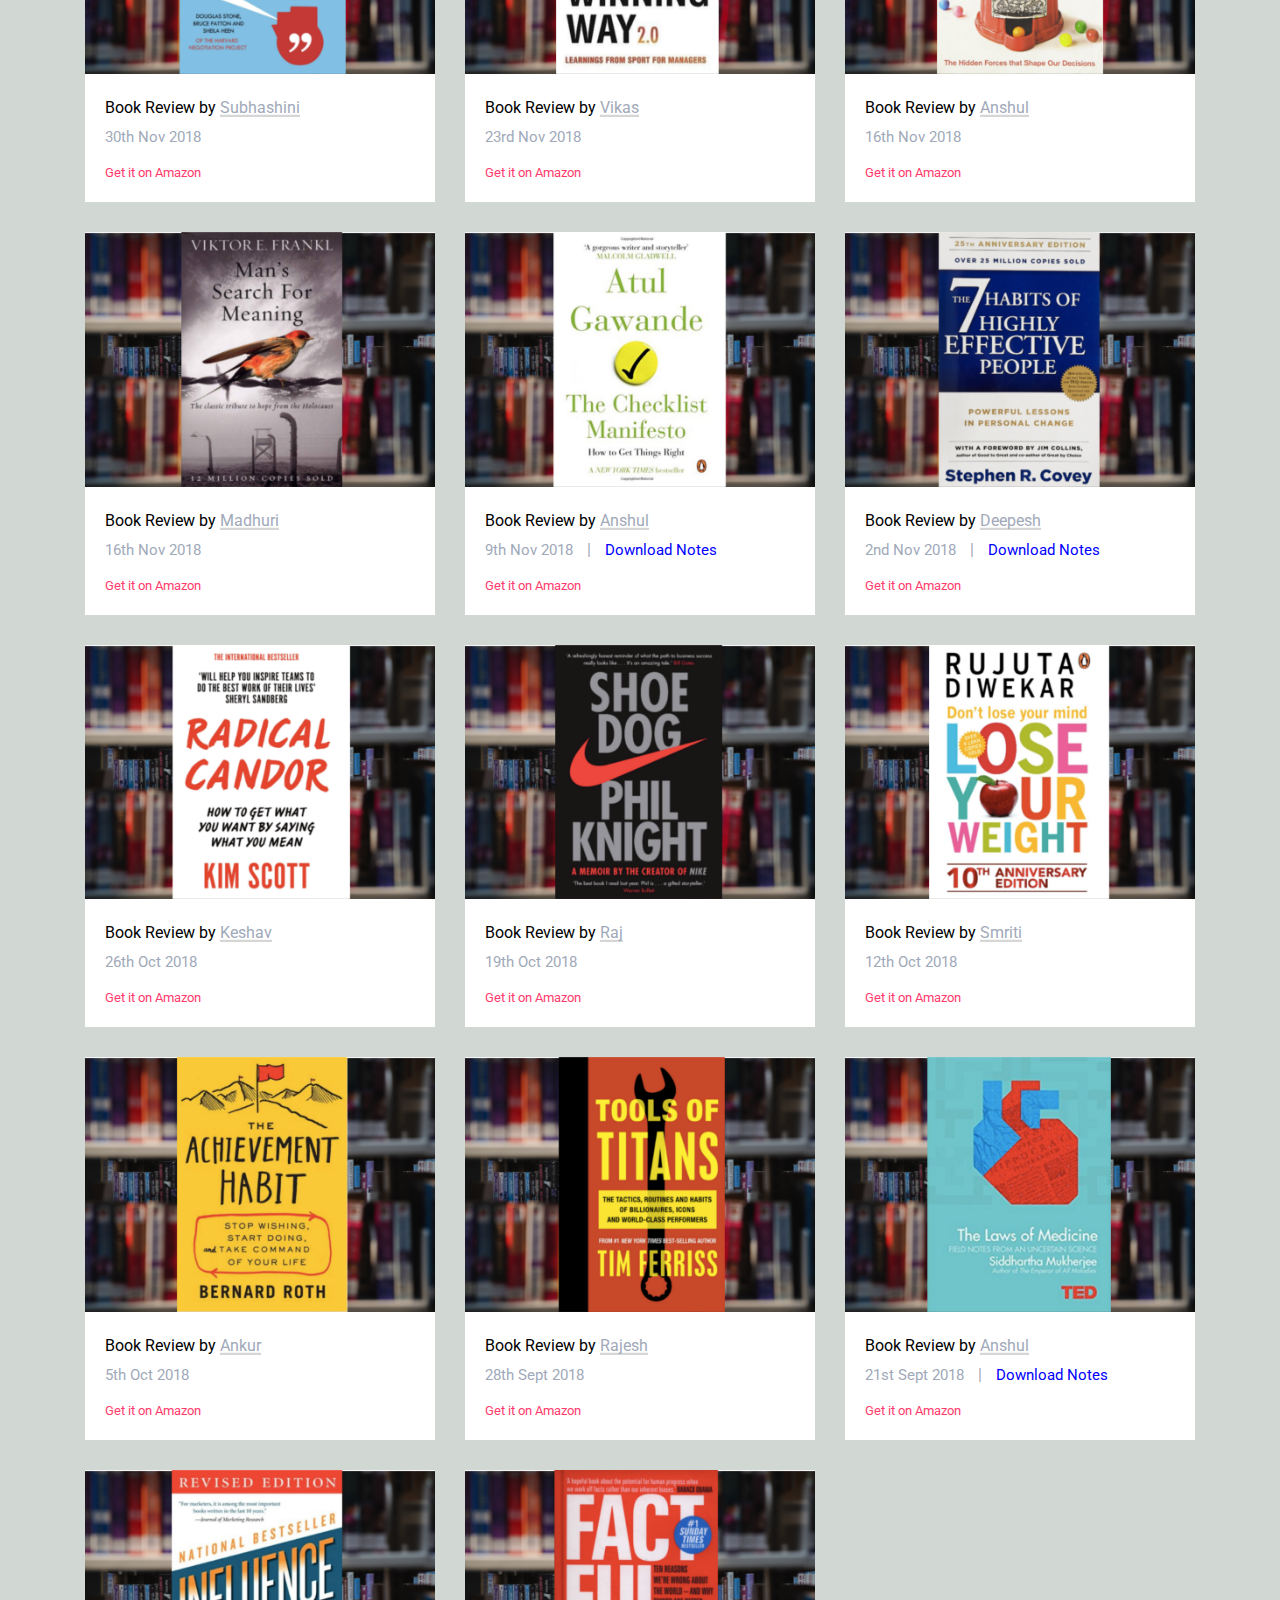
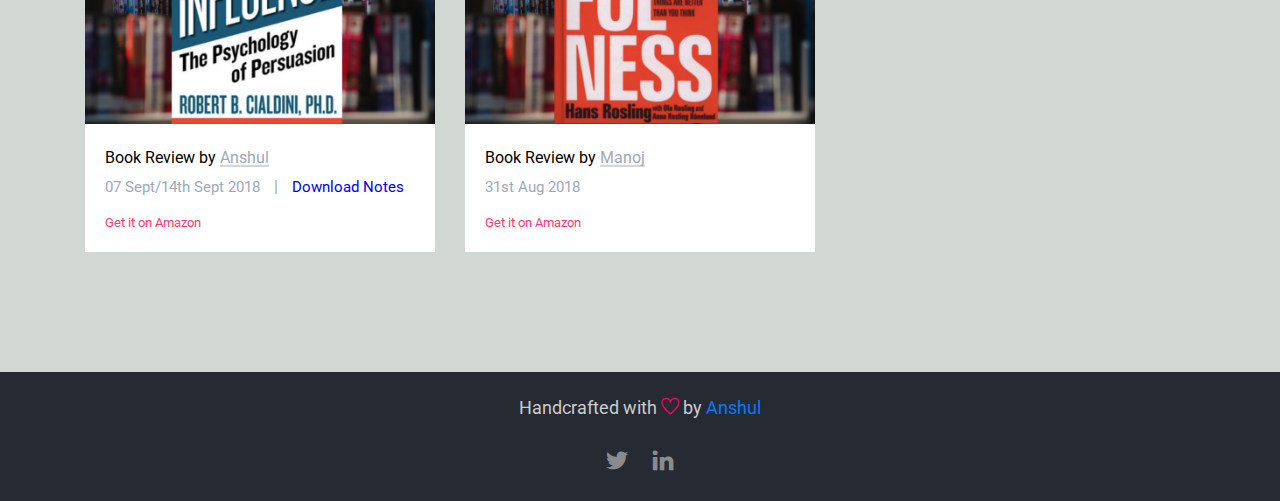
==== commit 28d4f07d: "fixed date" ====
--- a/index.html
+++ b/index.html
@@ -329,7 +329,7 @@
                     <img src="images/power-of-habit.jpeg" class="img-fluid" alt="#">                            
                     <div class="featured-title-box">
                         <div class="book-review-by"><a href="">Book Review by <span>Sailaja</span></a></div>                                                                                                
-                        <p>24th April 2020</p>   
+                        <p>20th Sept 2019</p>   
                         <span> | </span>        
                         <p><a href="https://drive.google.com/open?id=1ZIh-0jkhY5bk3j1fIYNqbIDdEIHNiGbW" target="_blank" style="color: blue;">Download Notes</a></p>                                                          
                         <div class="bottom-icons">
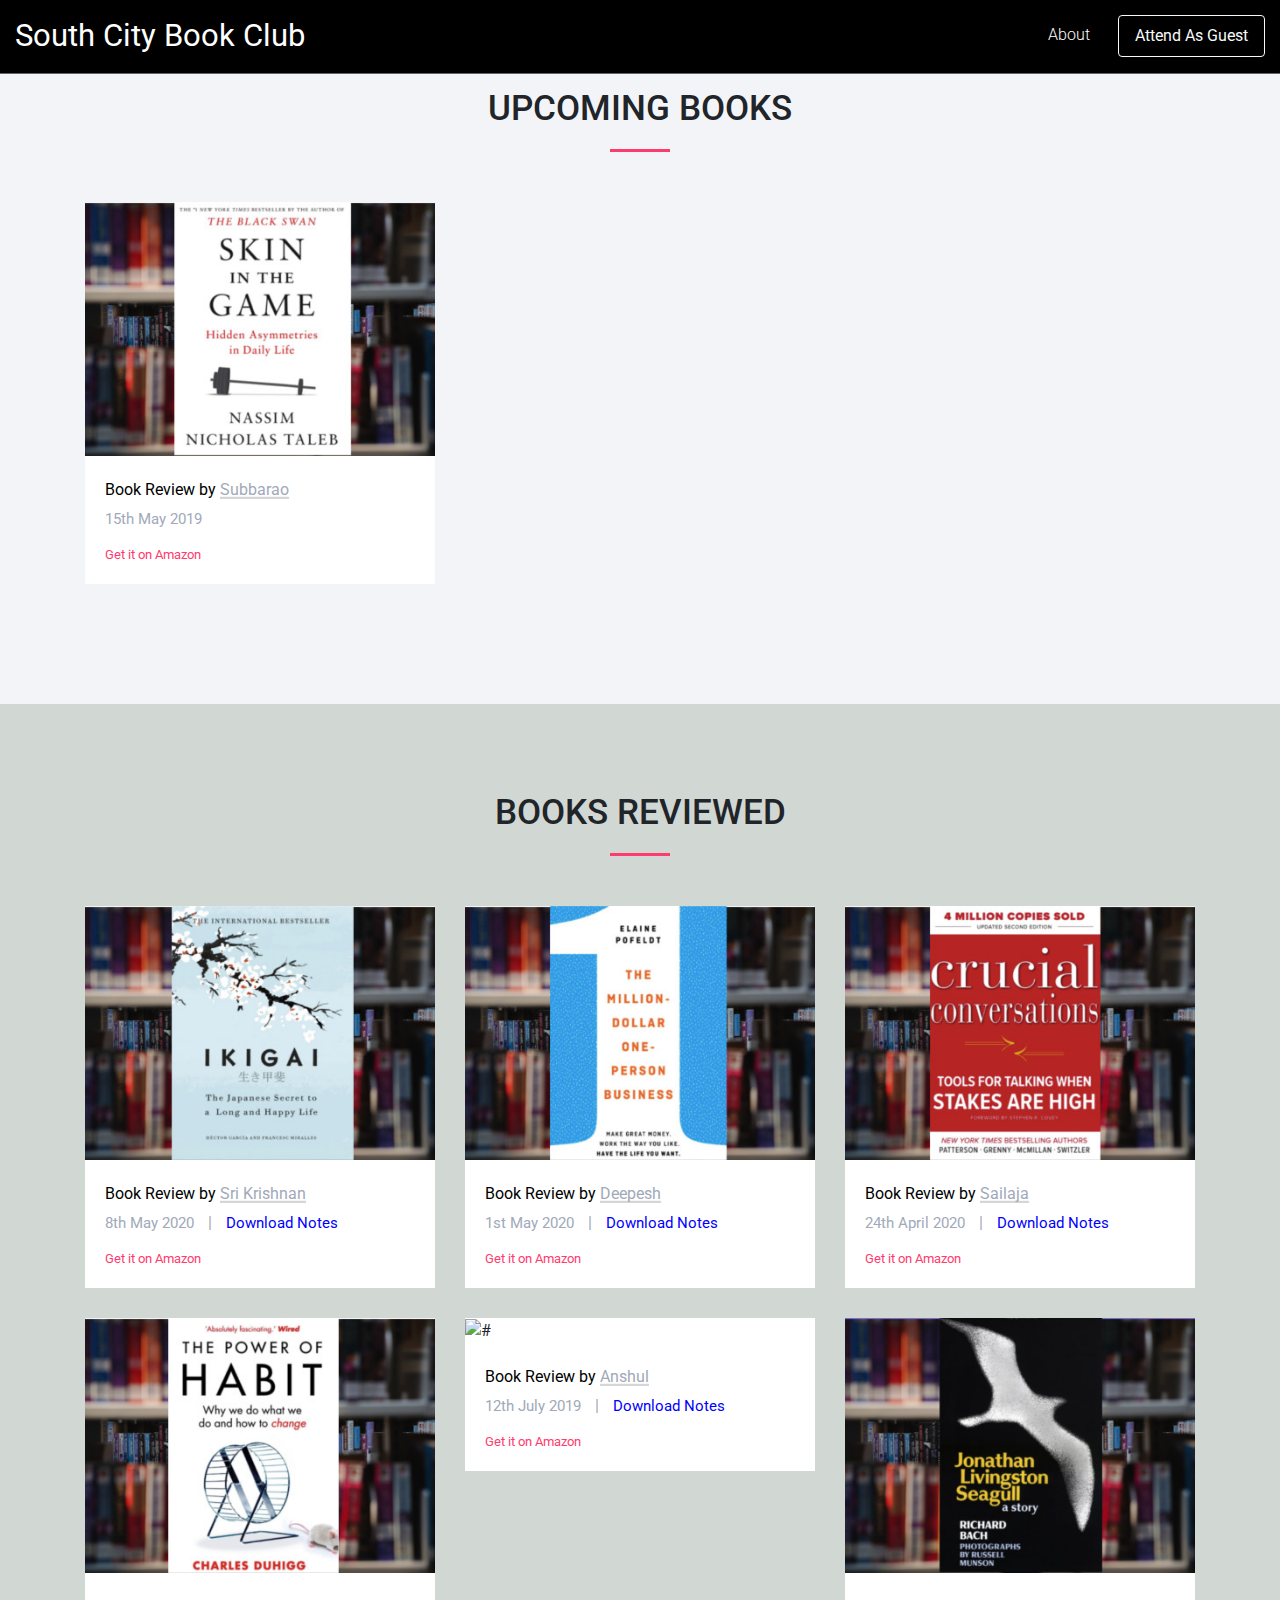
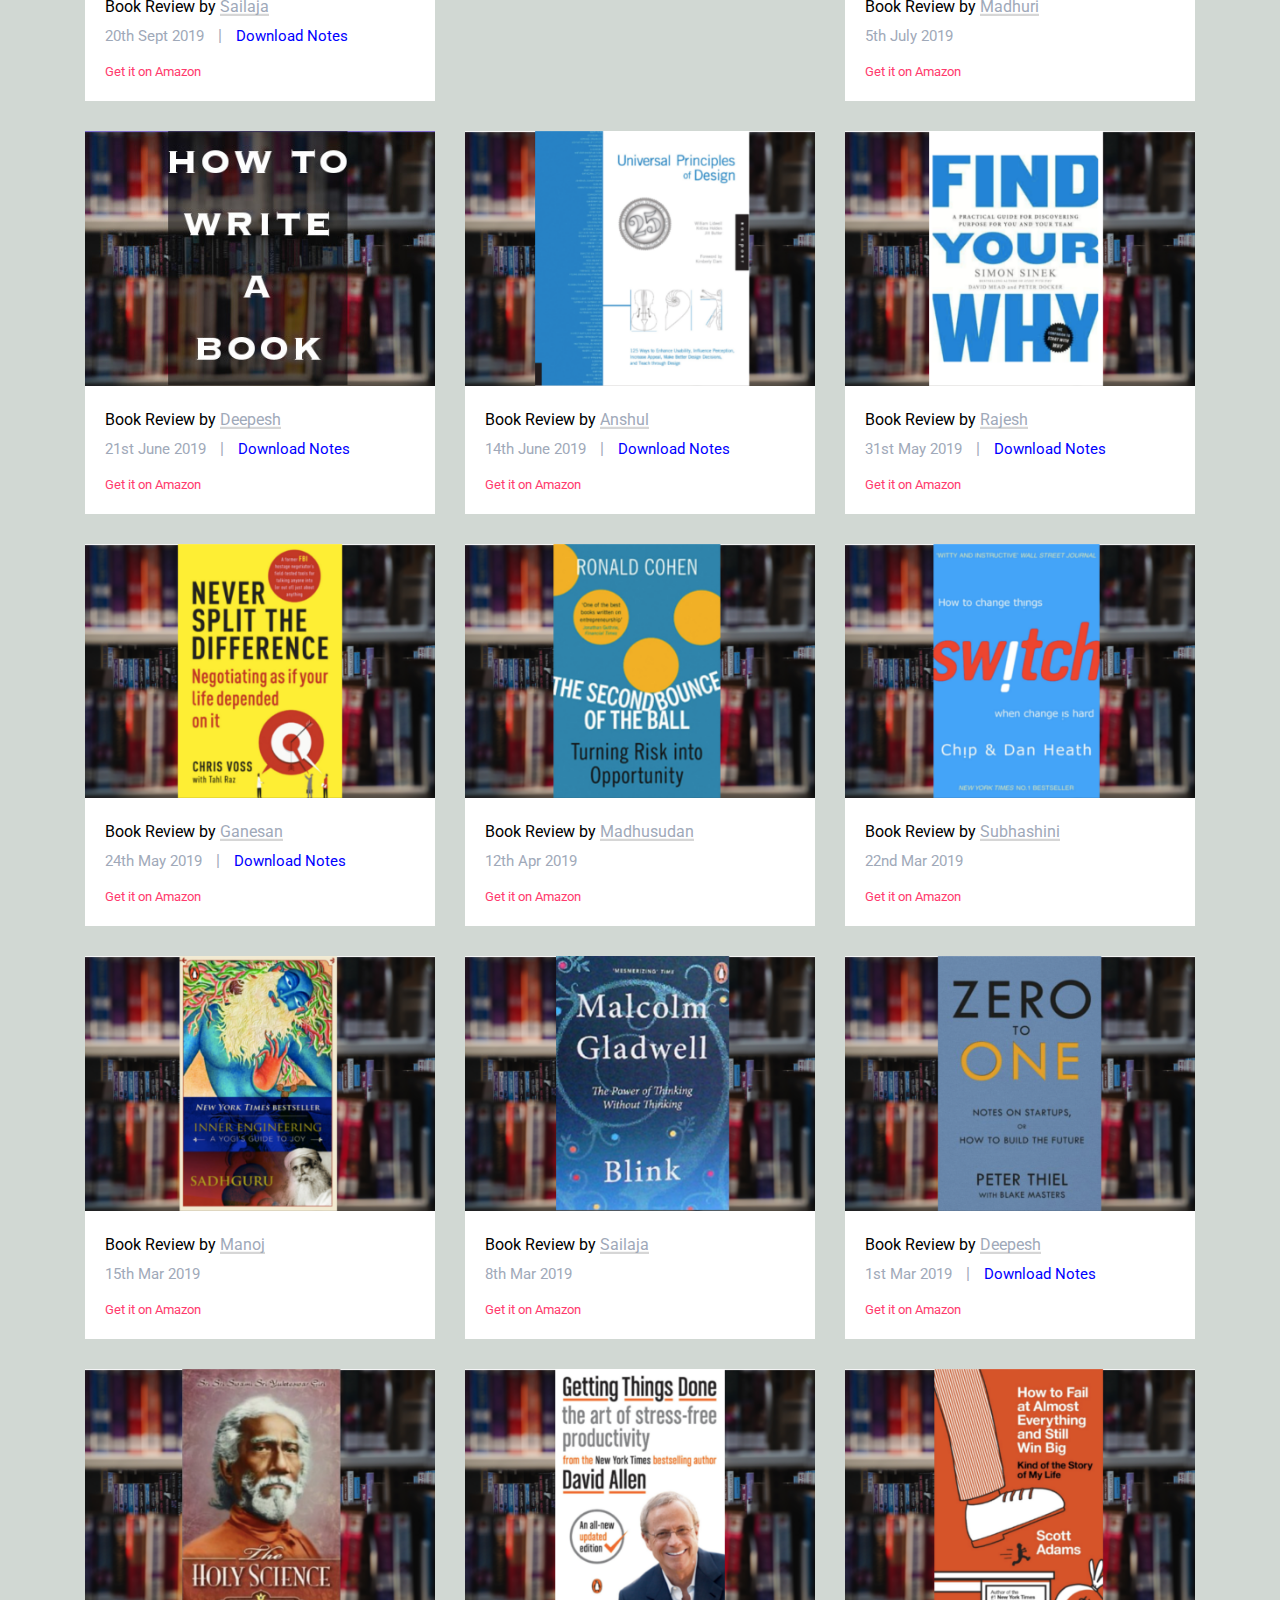
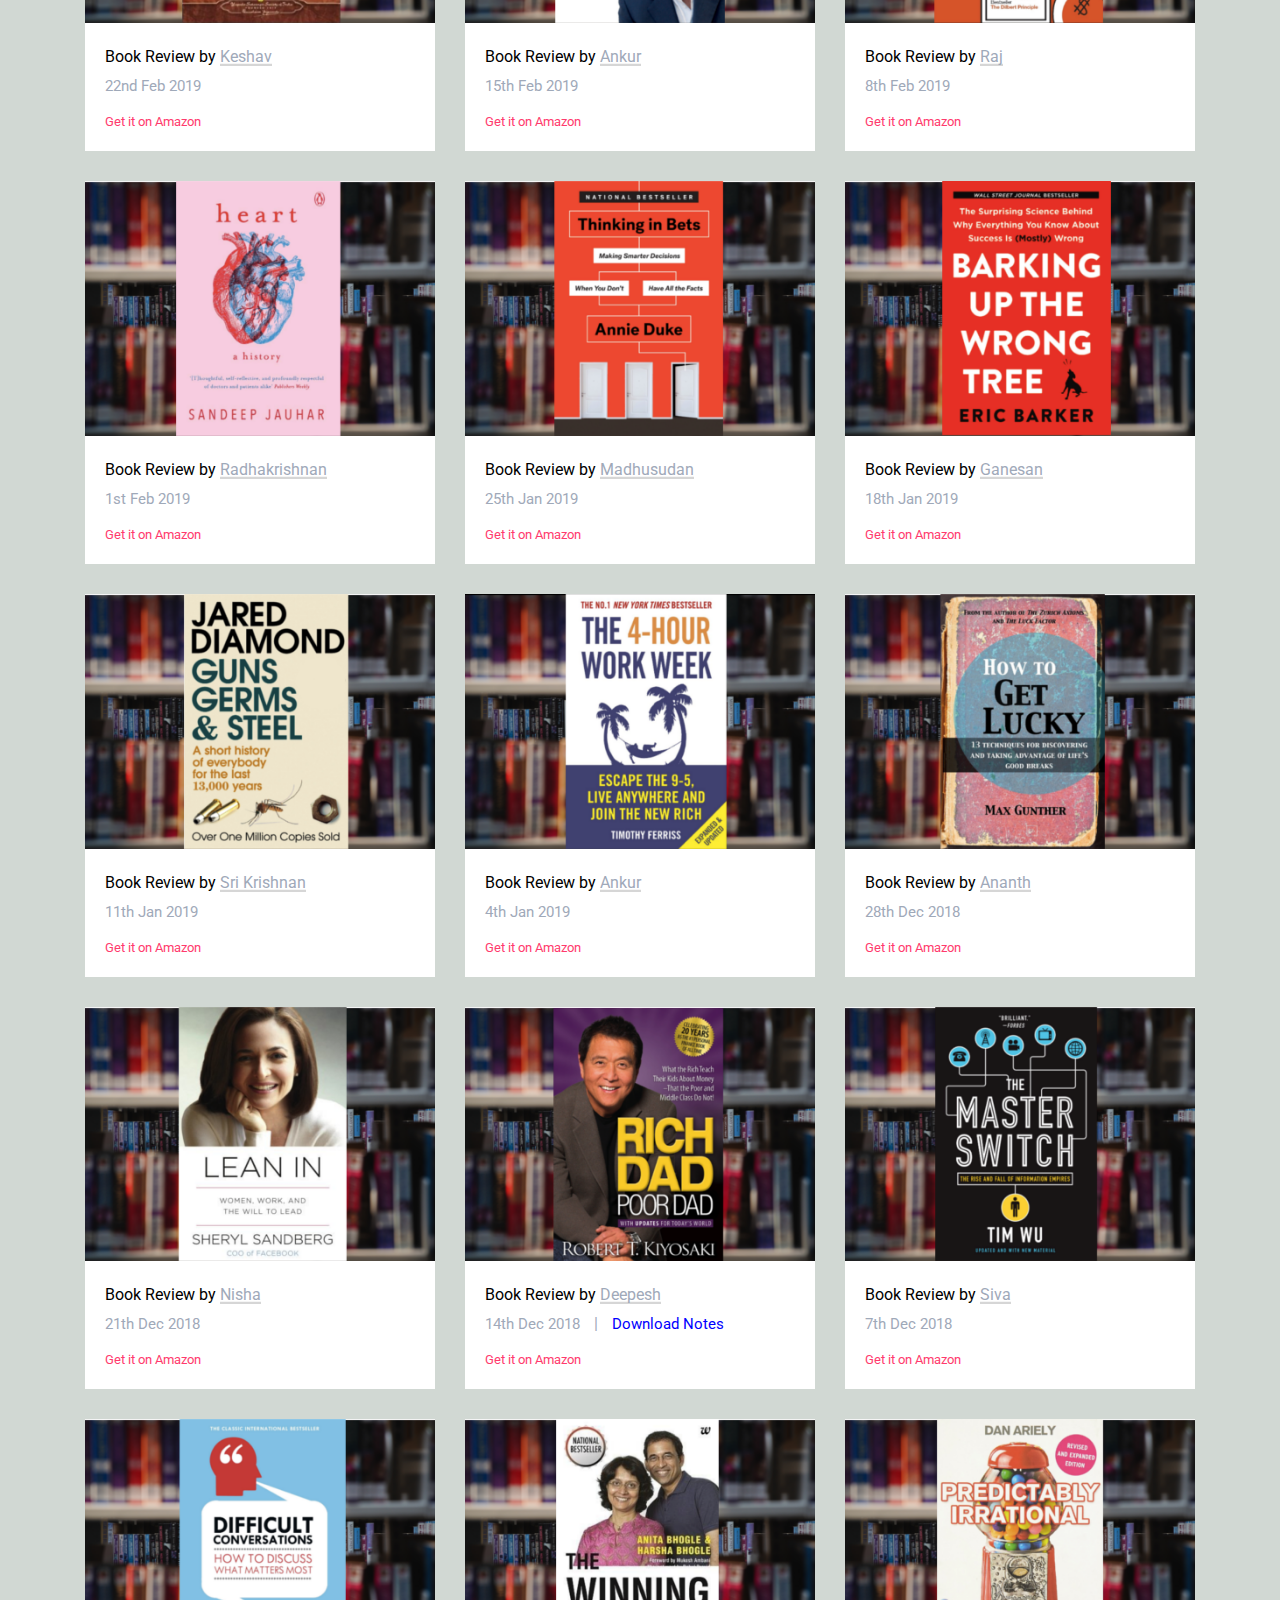
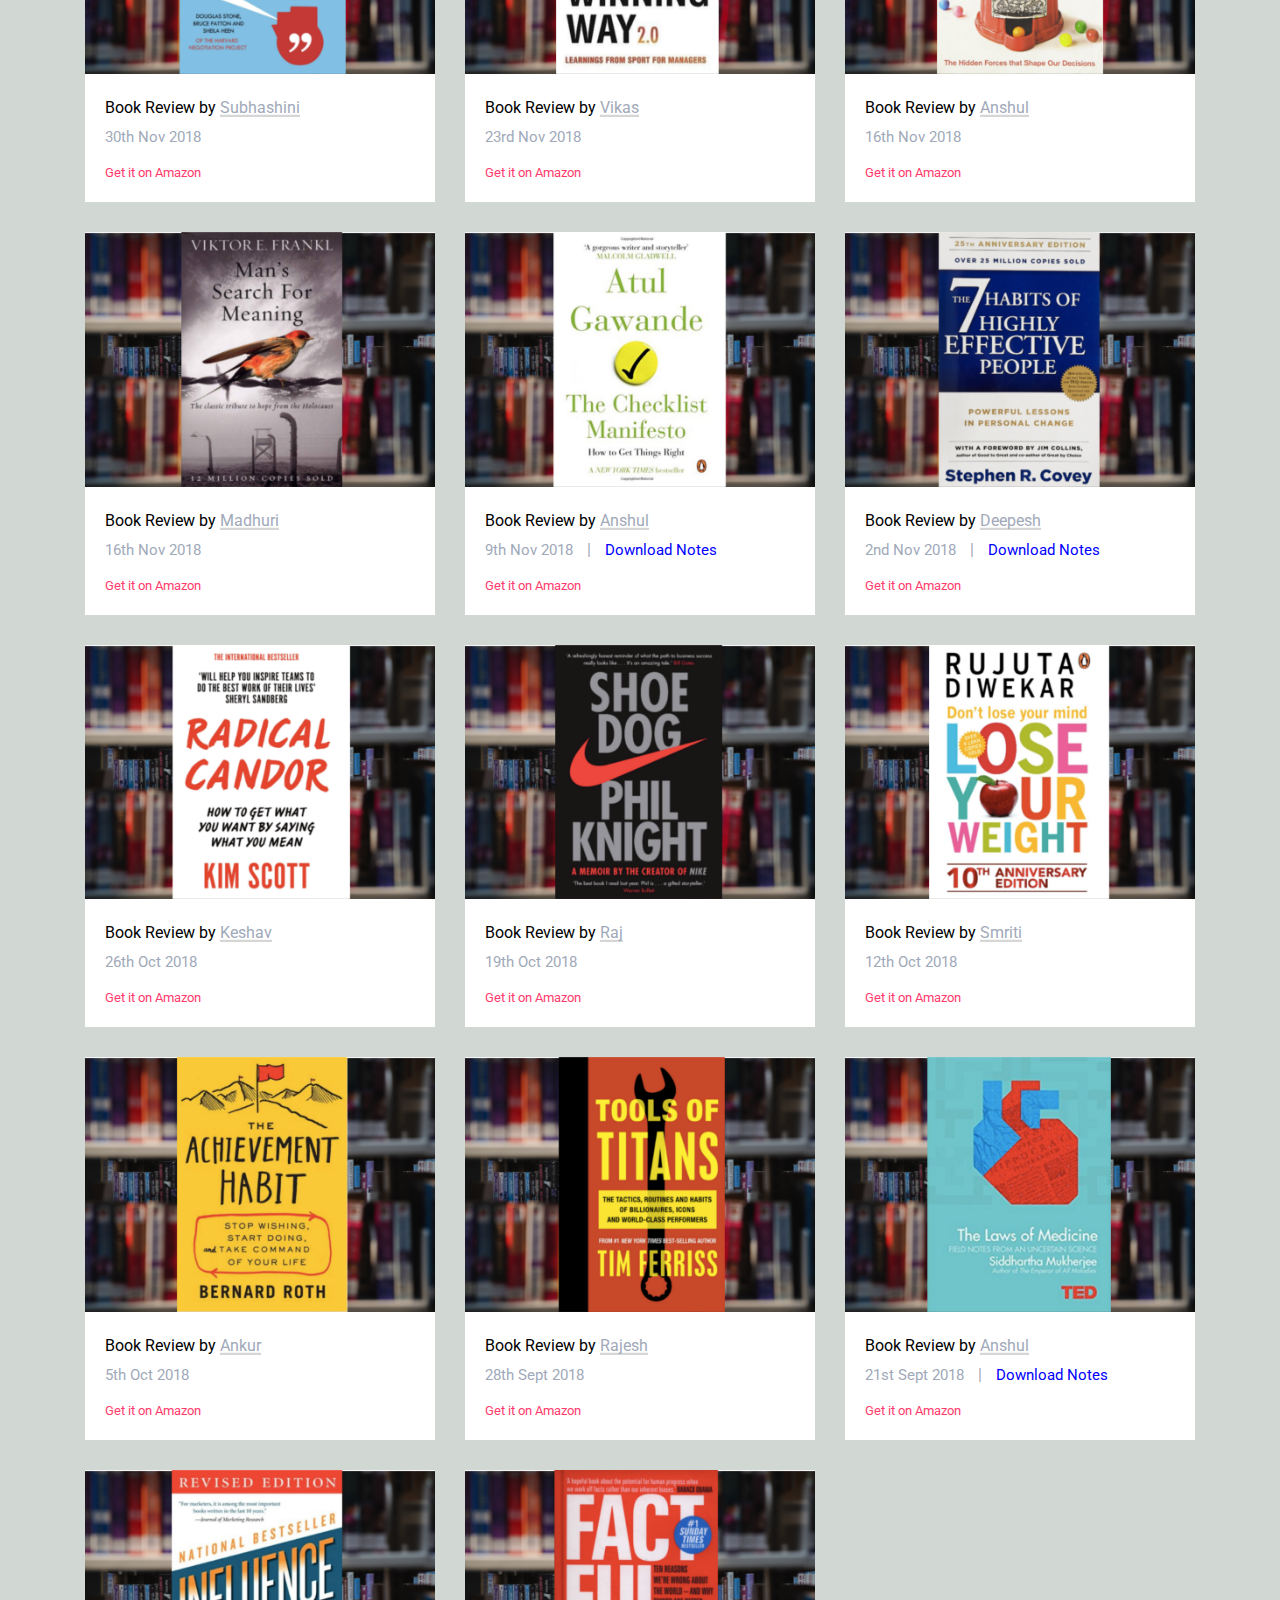
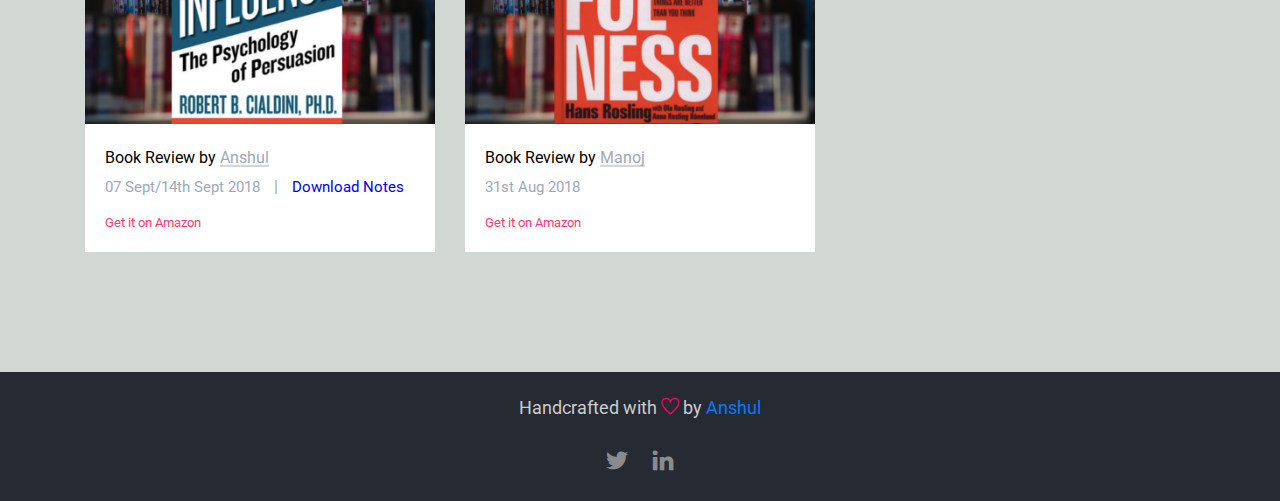
==== commit 65308795: "replaced img link with github link" ====
--- a/index.html
+++ b/index.html
@@ -340,7 +340,7 @@
             </div>              
             <div class="col-md-4 featured-responsive">
                 <div class="featured-place-wrap">                        
-                    <img src="images/antifragile.jpg" class="img-fluid" alt="#">                            
+                    <img src="https://user-images.githubusercontent.com/26899066/81784636-c9781580-951a-11ea-81ab-de48d767365b.jpg" class="img-fluid" alt="#">                            
                     <div class="featured-title-box">
                         <div class="book-review-by"><a href="https://anshulkhare.in">Book Review by <span>Anshul</span></a></div>                                                                                                
                         <p>12th July 2019</p>   
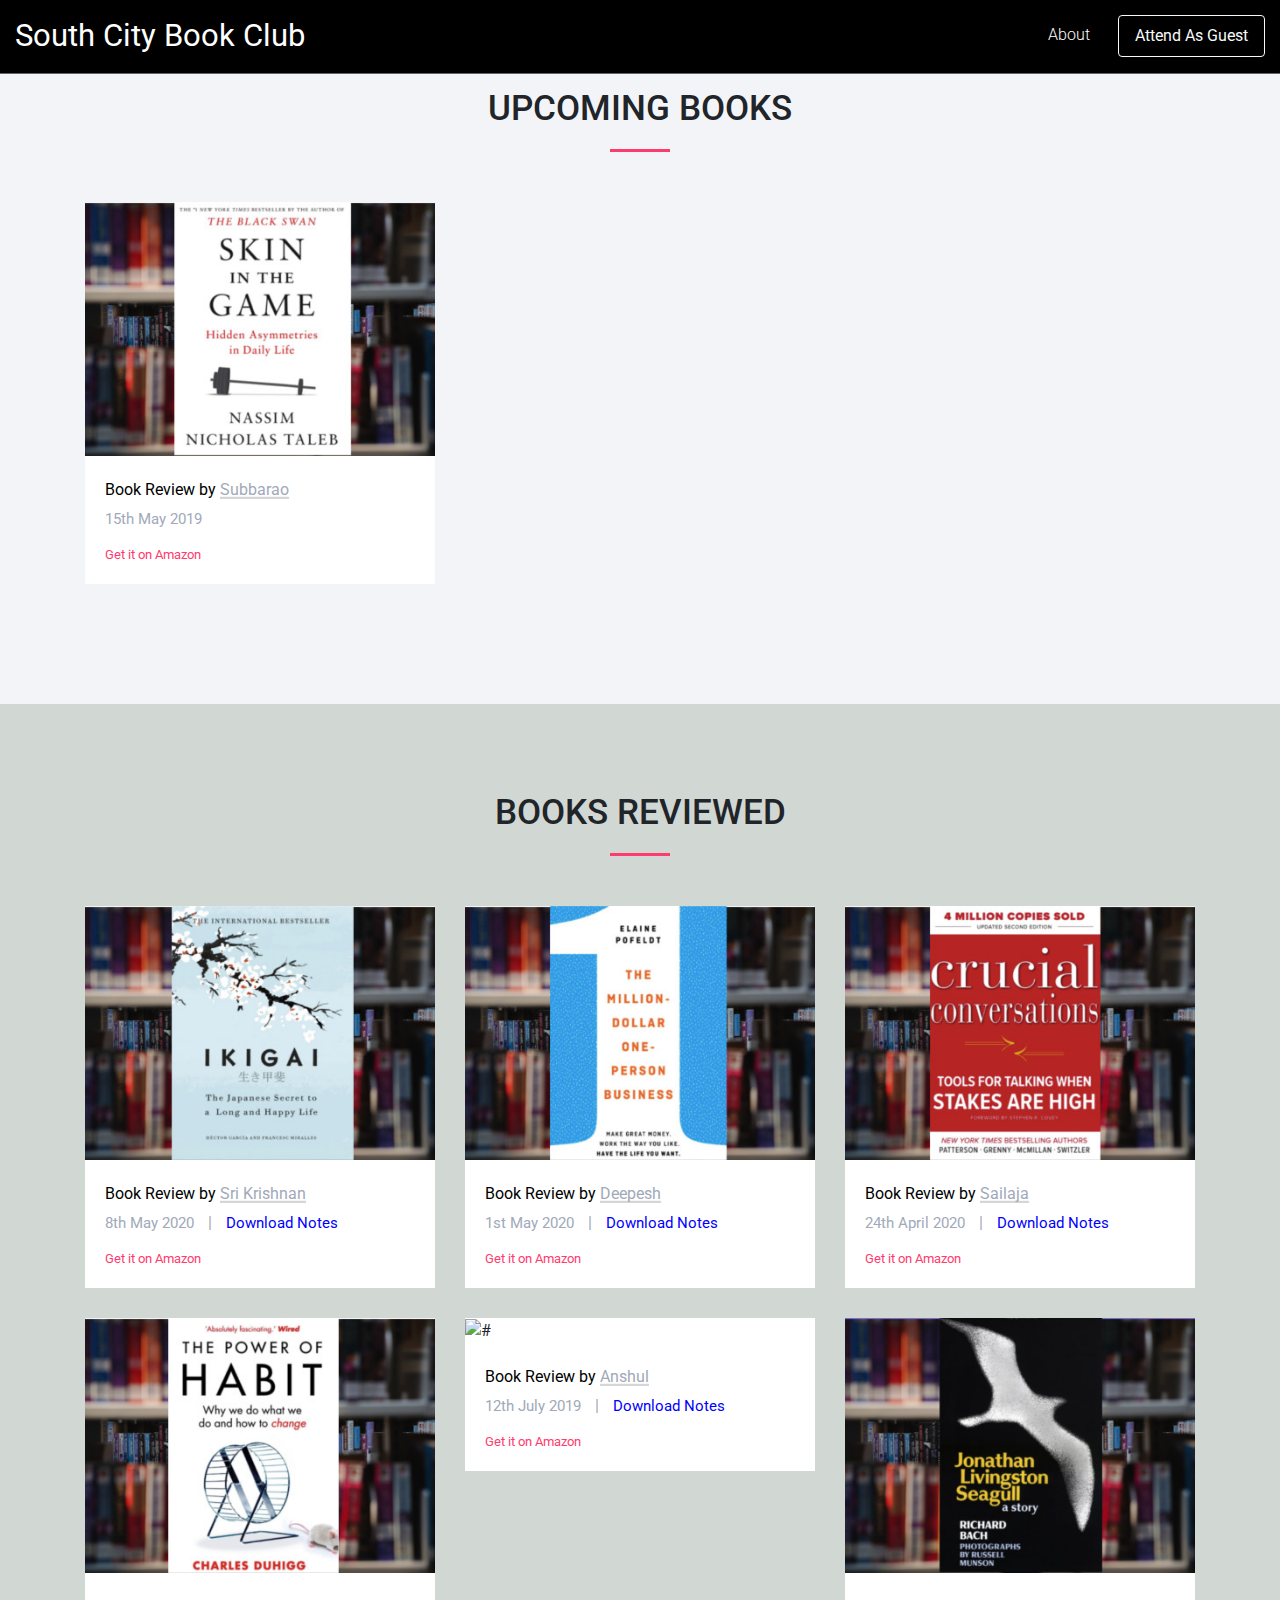
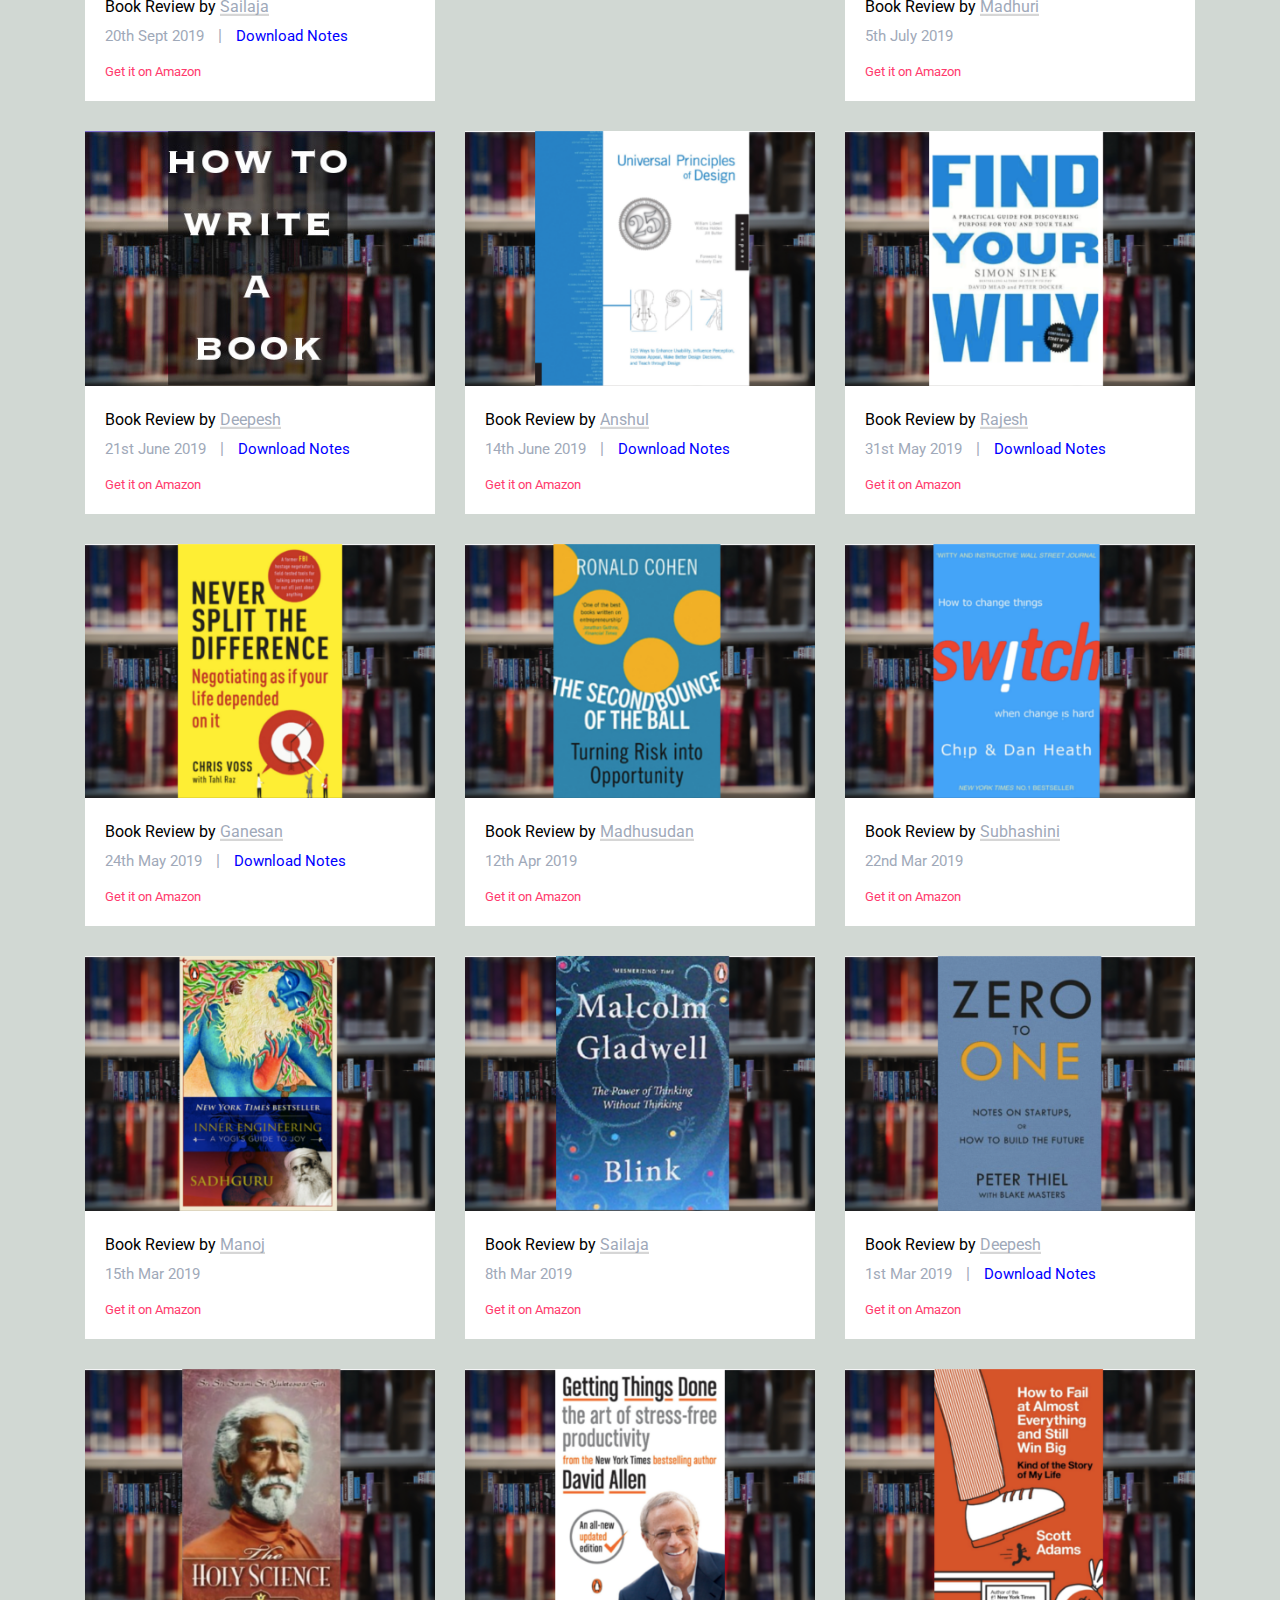
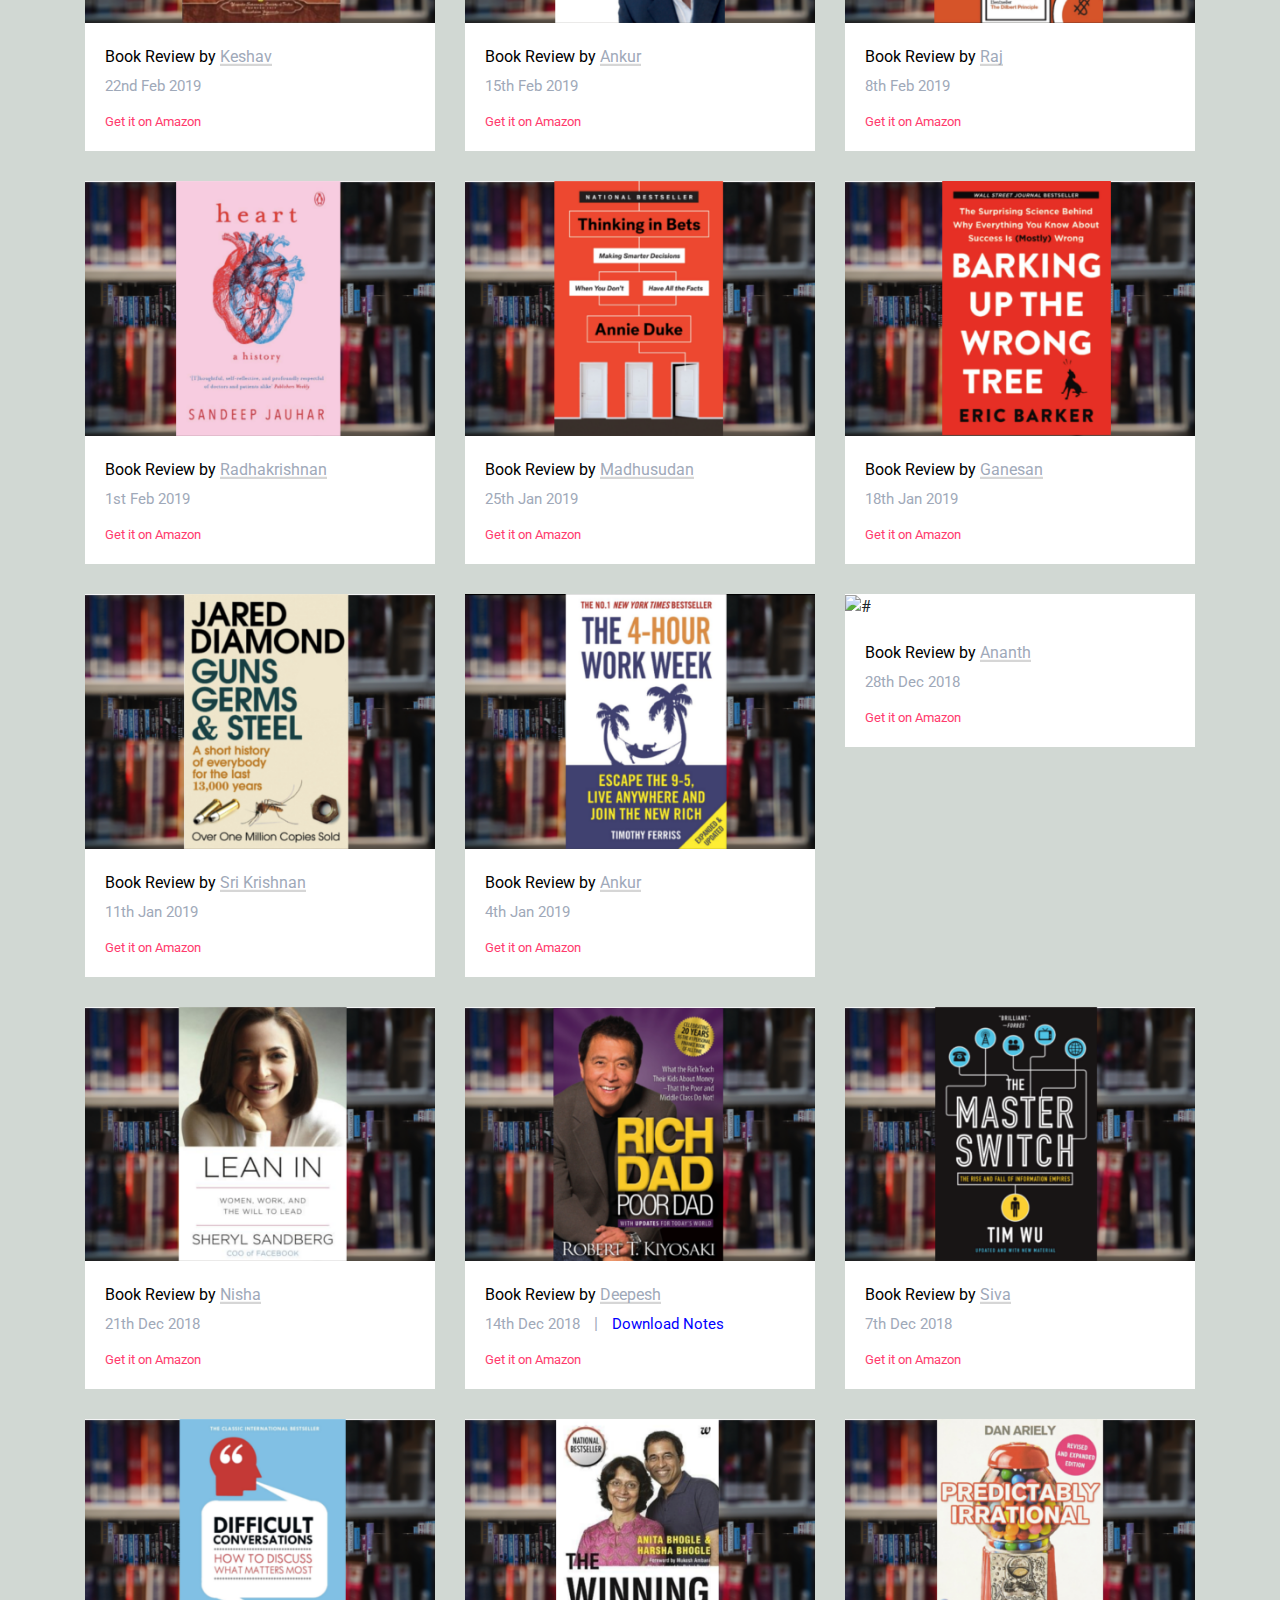
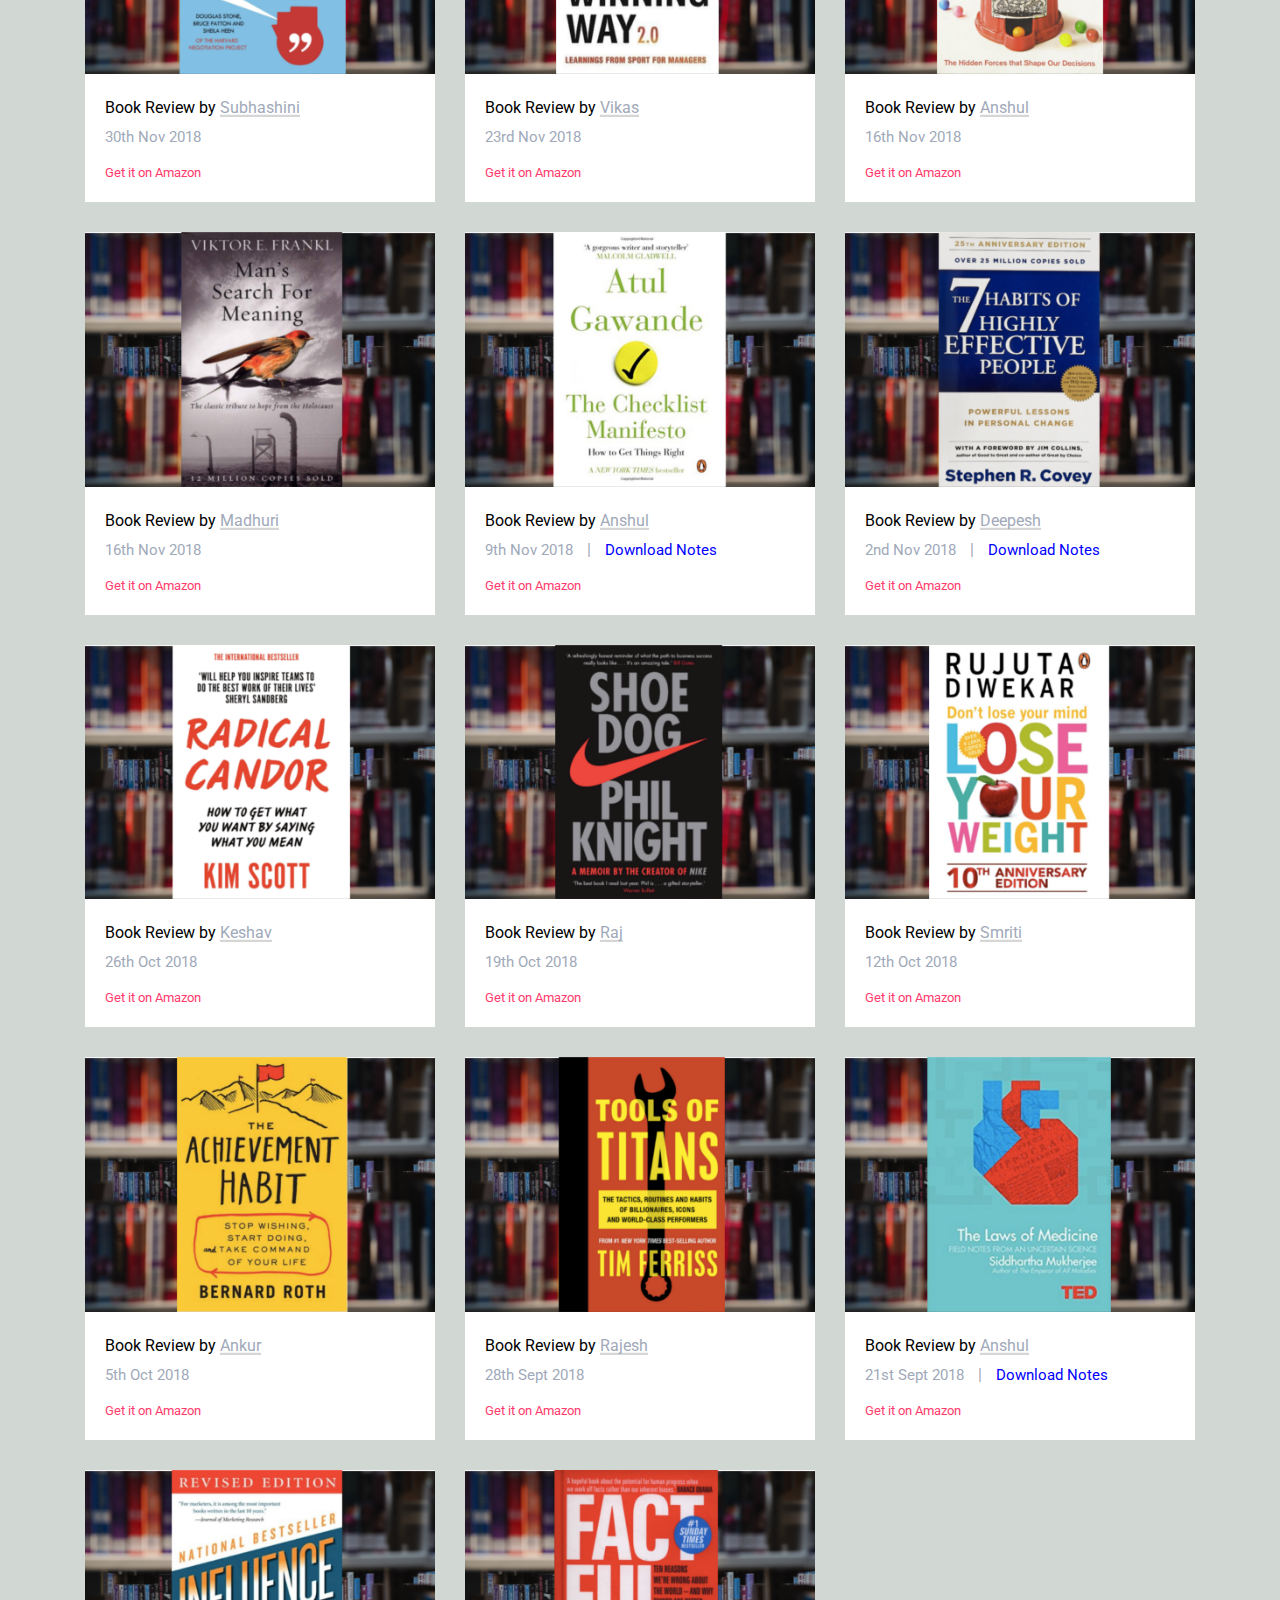
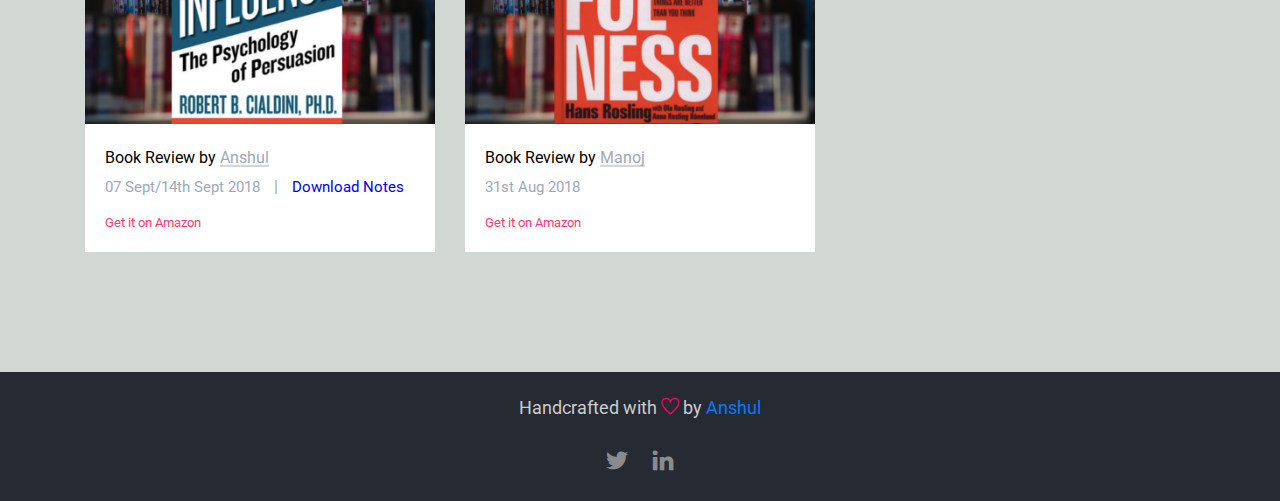
==== commit 6acb8098: "replaced img link with github link" ====
--- a/index.html
+++ b/index.html
@@ -602,7 +602,7 @@
                 <div class="col-md-4 featured-responsive">
                     <div class="featured-place-wrap">
                         <!-- <a href="detail.html"> -->
-                            <img src="images/how-to-get-lucky.png" class="img-fluid" alt="#">
+                            <img src="https://user-images.githubusercontent.com/26899066/81784655-cf6df680-951a-11ea-8a74-f524af885480.png" class="img-fluid" alt="#">
                             <!-- <span class="featured-rating-green">4.5</span> -->
                             <div class="featured-title-box">
                                 <div class="book-review-by"><a href="#">Book Review by <span>Ananth</span></a></div>
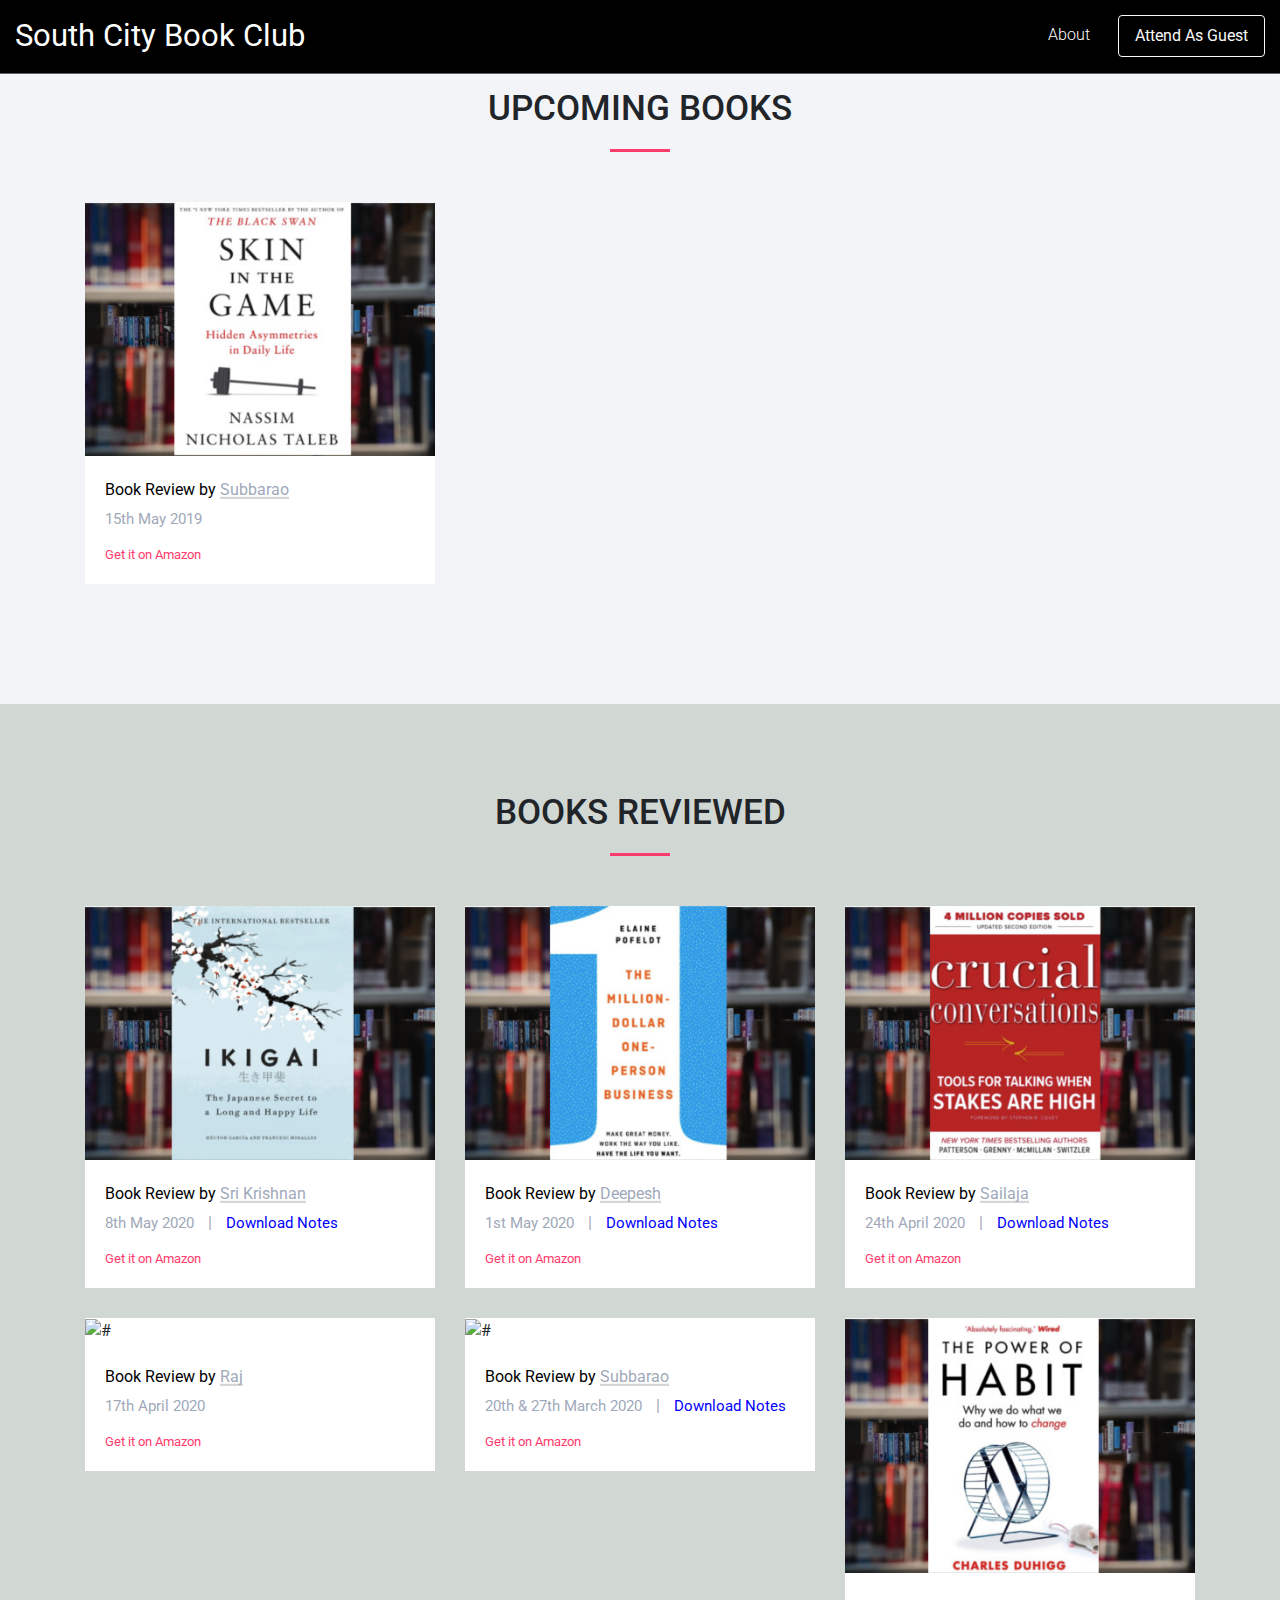
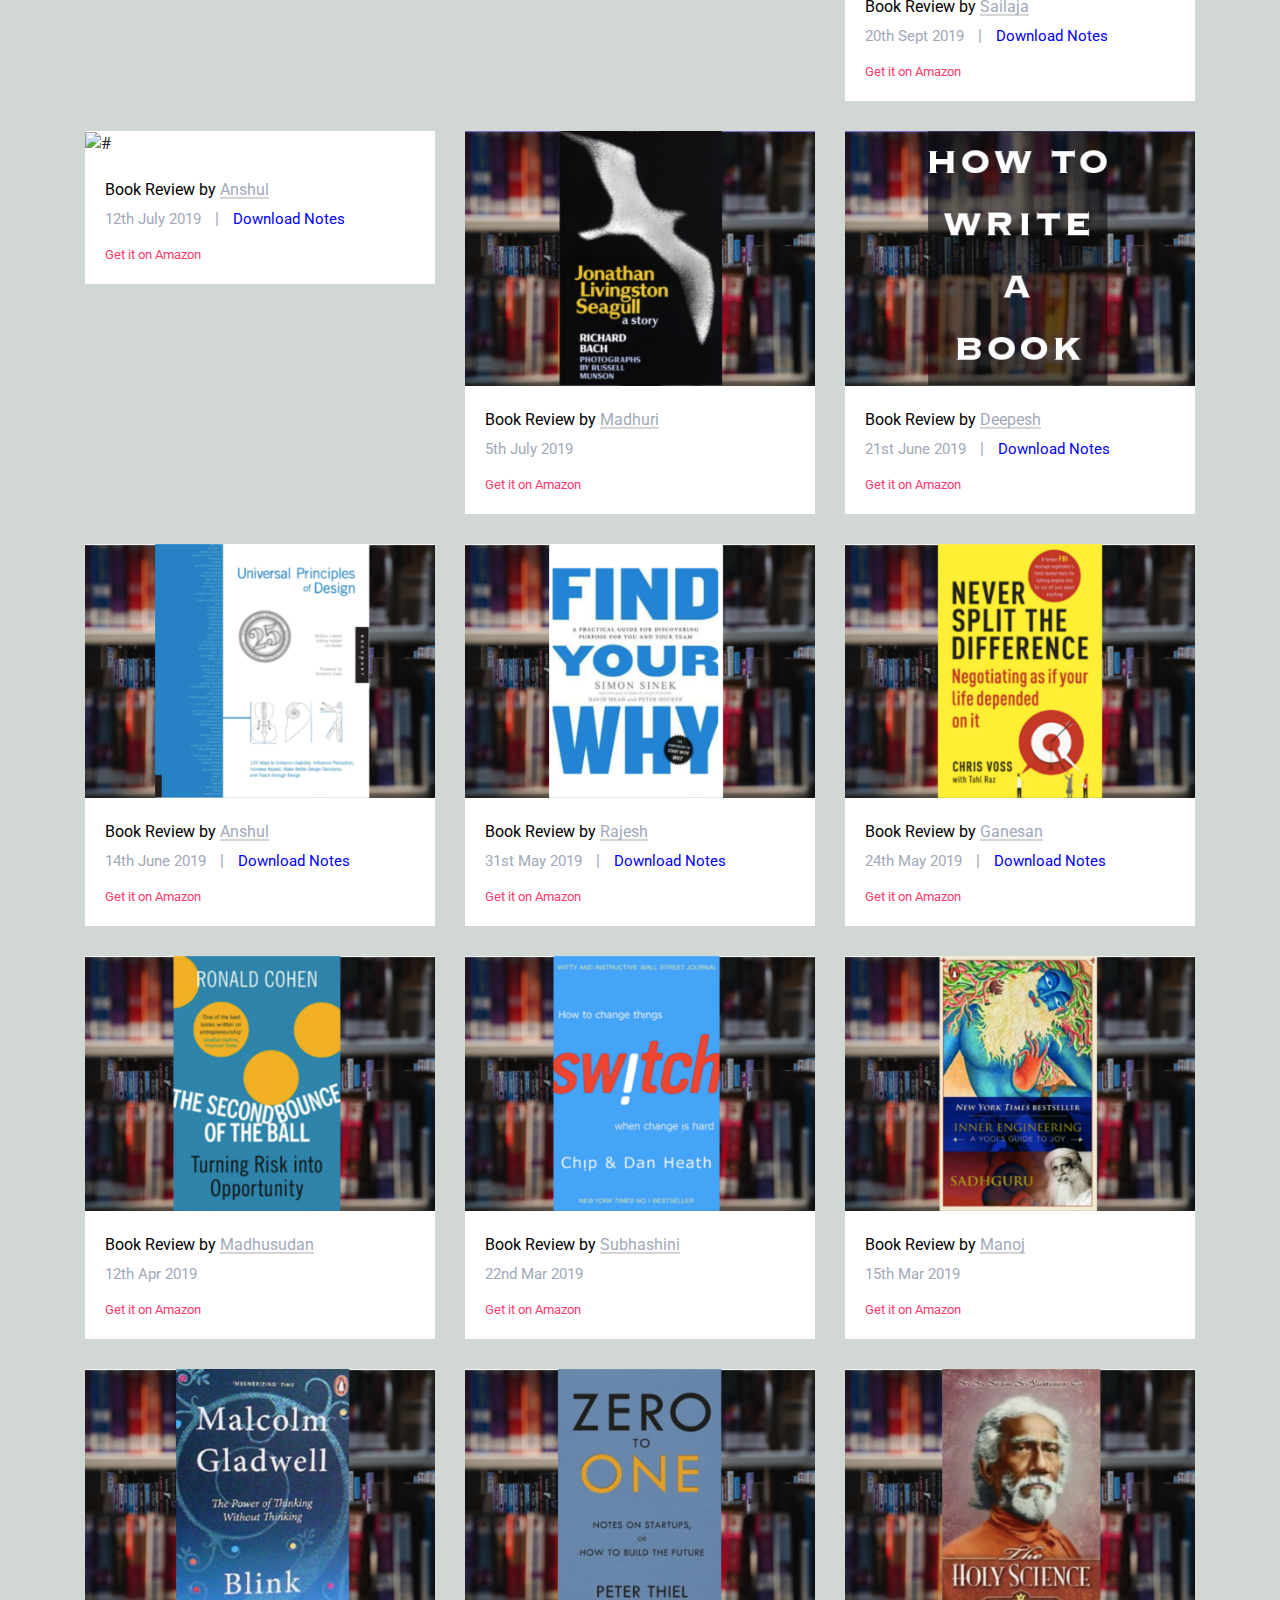
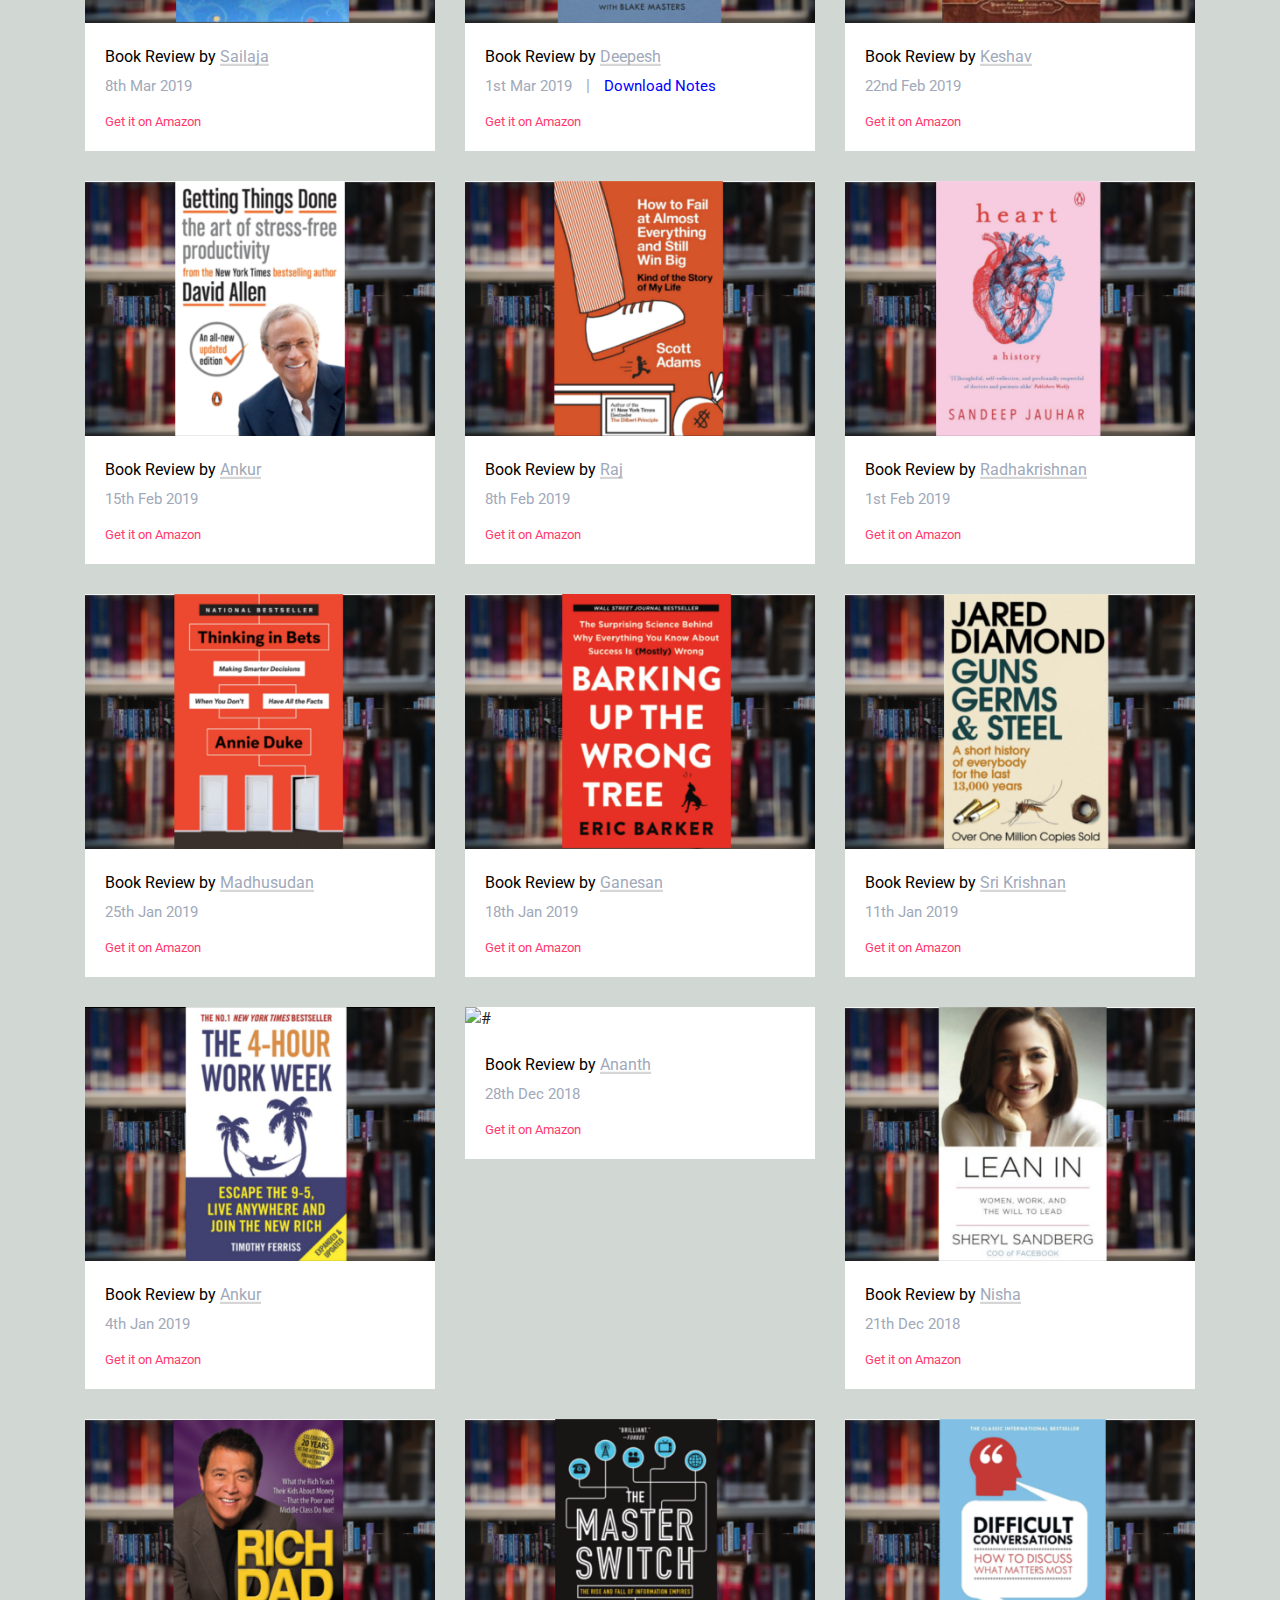
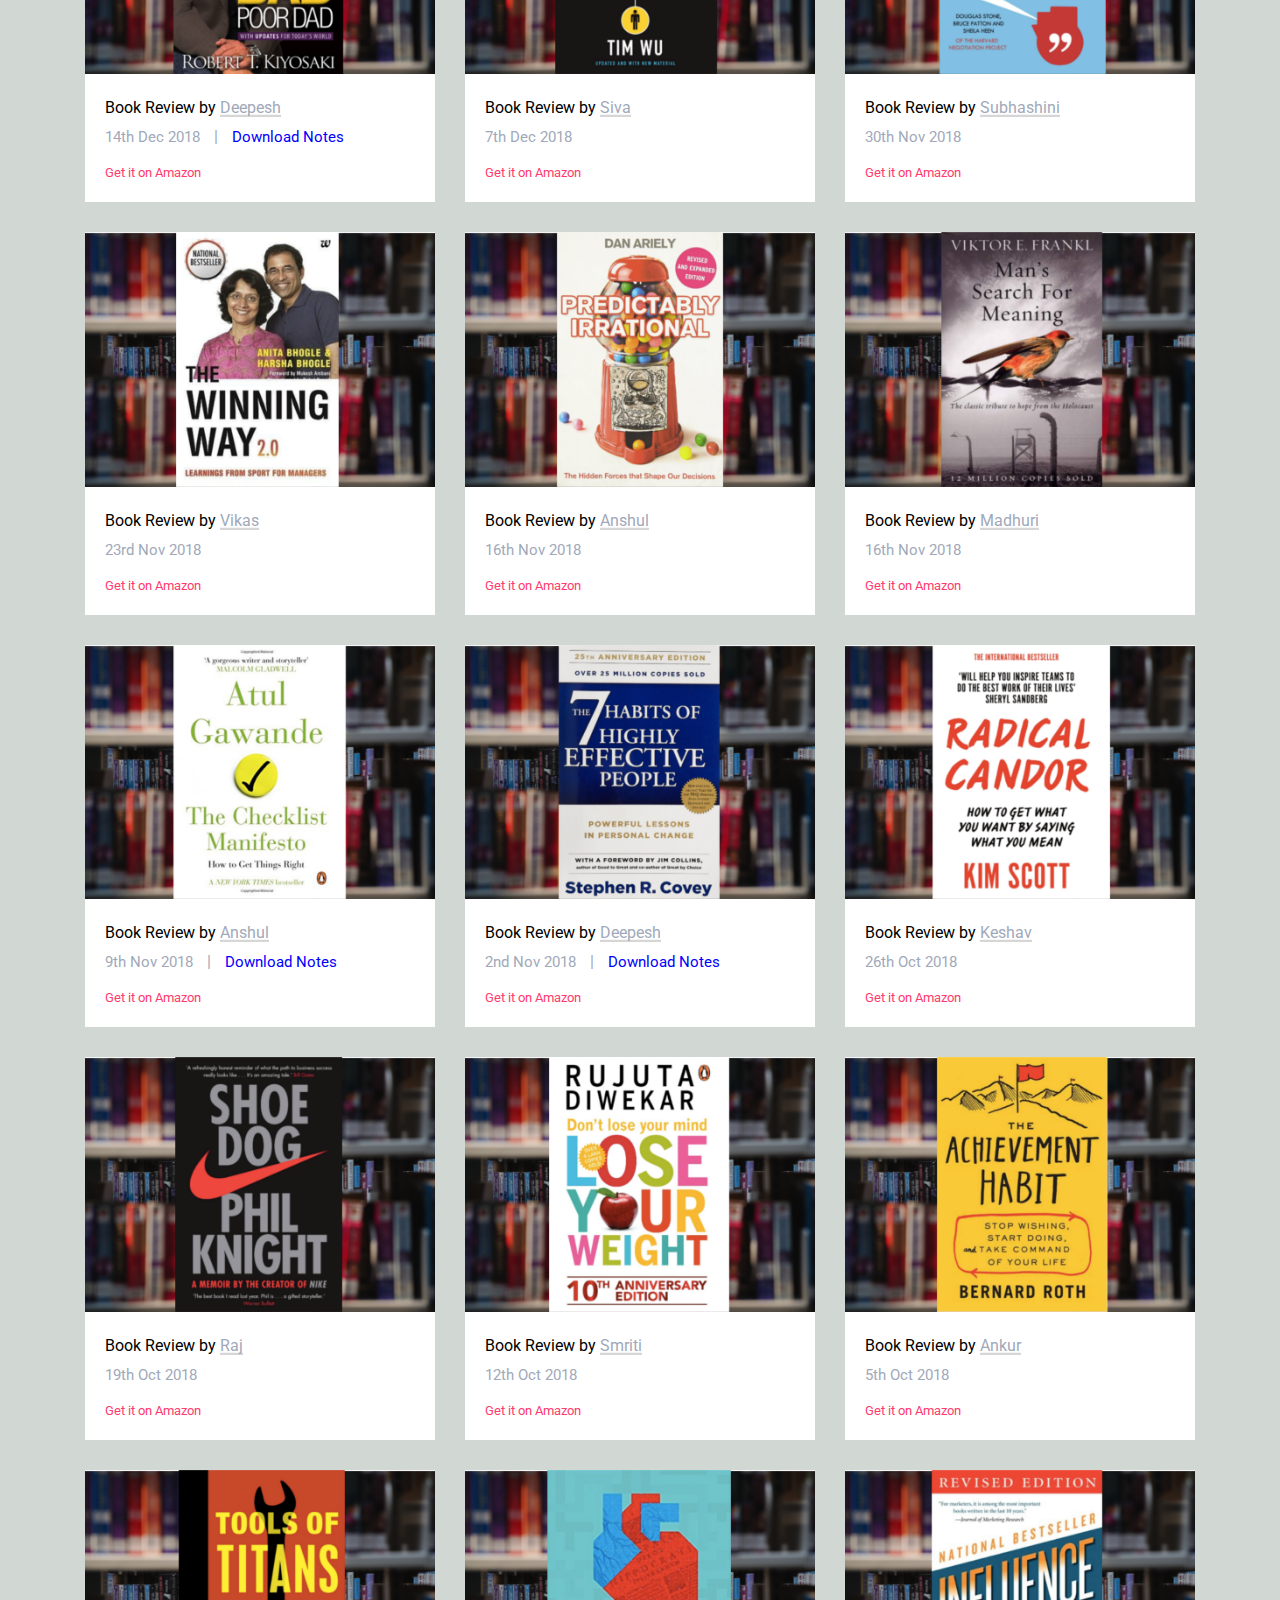
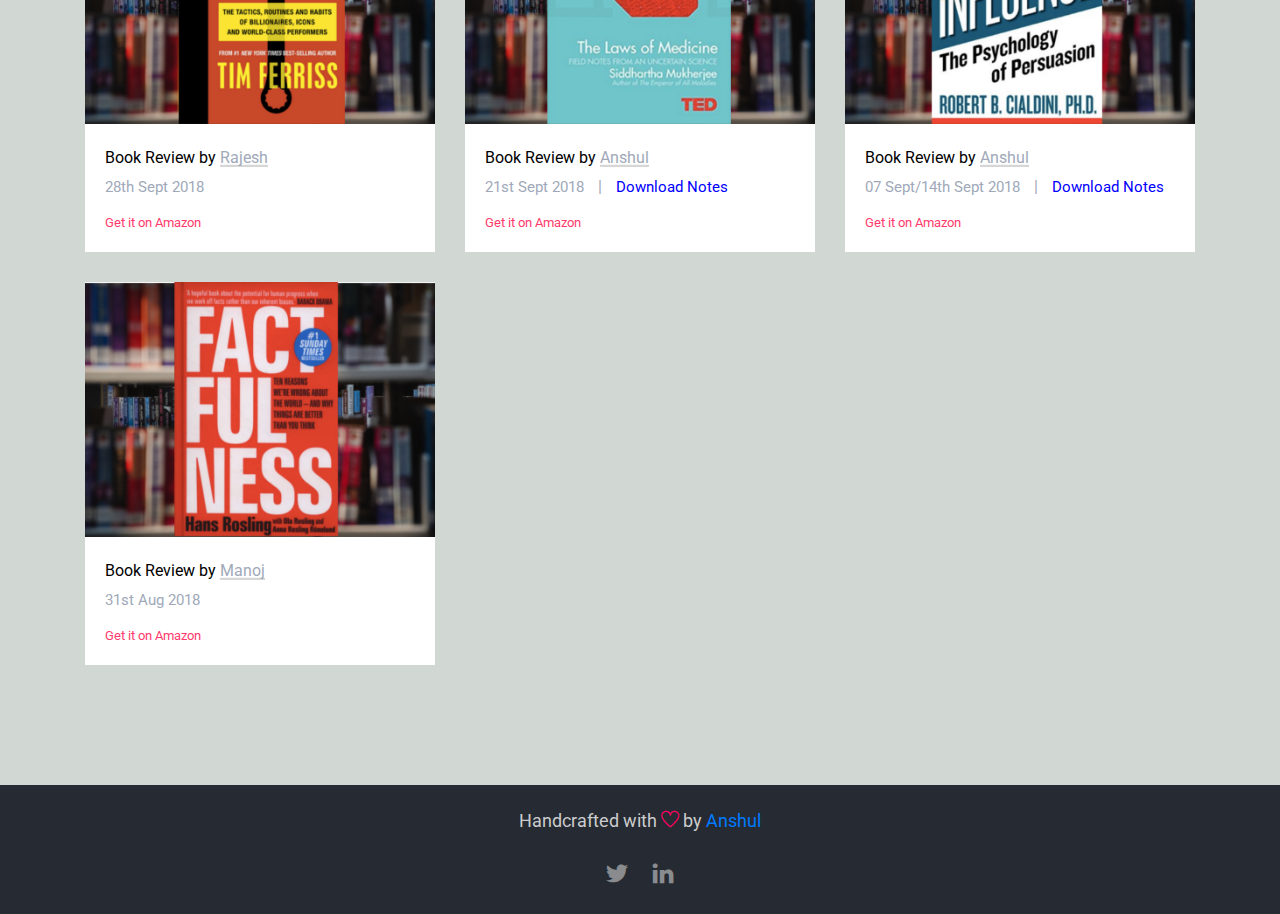
==== commit 70e19947: "updated" ====
--- a/index.html
+++ b/index.html
@@ -323,7 +323,35 @@
                         </div>
                     </div>                        
                 </div>
-            </div>                          
+            </div>    
+            <div class="col-md-4 featured-responsive">
+                <div class="featured-place-wrap">                        
+                    <img src="https://user-images.githubusercontent.com/26899066/81789214-46a68900-9521-11ea-8f04-817ec8d250bb.png" class="img-fluid" alt="#">                            
+                    <div class="featured-title-box">
+                        <div class="book-review-by"><a href="">Book Review by <span>Raj</span></a></div>                                                                                                
+                        <p>17th April 2020</p>   
+                        <!-- <span> | </span>        
+                        <p><a href="" target="_blank" style="color: blue;">Download Notes</a></p>                                                           -->
+                        <div class="bottom-icons">
+                            <a href="https://amzn.to/2WQ1ujZ" target="_blank"><div class="closed-now">Get it on Amazon</div></a>                                   
+                        </div>
+                    </div>                        
+                </div>
+            </div>                
+            <div class="col-md-4 featured-responsive">
+                <div class="featured-place-wrap">                        
+                    <img src="https://user-images.githubusercontent.com/26899066/81785437-f8db5200-951b-11ea-976d-dc10cf233599.jpeg" class="img-fluid" alt="#">                            
+                    <div class="featured-title-box">
+                        <div class="book-review-by"><a href="">Book Review by <span>Subbarao</span></a></div>                                                                                                
+                        <p>20th & 27th March 2020</p>
+                        <span> | </span>        
+                        <p><a href="https://drive.google.com/open?id=1CbijuXx5BNixsMoEeEZ7wWY1Qn_eroqt" target="_blank" style="color: blue;">Download Notes</a></p>                                                          
+                        <div class="bottom-icons">
+                            <a href="https://amzn.to/2zwxPUP" target="_blank"><div class="closed-now">Get it on Amazon</div></a>                                   
+                        </div>
+                    </div>                        
+                </div>
+            </div>             
             <div class="col-md-4 featured-responsive">
                 <div class="featured-place-wrap">                        
                     <img src="images/power-of-habit.jpeg" class="img-fluid" alt="#">                            
@@ -573,23 +601,7 @@
                             <!--<span class="featured-rating-green">4.2</span>-->
                             <div class="featured-title-box">
                                 <div class="book-review-by"><a href="#">Book Review by <span>Ankur</span></a></div>
-                                <p>4th Jan 2019</p> 
-                                <!--
-                                <span>• </span>
-                                <p>3 Reviews</p> 
-                                <span> • </span>
-                                <p><span>$$$</span>$$</p>
-                                <ul>                                    
-                                    <li><span class="icon-location-pin"></span>
-                                        <p>1301 Avenue, Brooklyn, NY 11230</p>
-                                    </li> 
-                                    <li><span class="icon-screen-smartphone"></span>
-                                        <p>+44 20 7336 8898</p>
-                                    </li> 
-                                    <li><span class="icon-link"></span>
-                                        <p>https://burgerandlobster.com</p>
-                                    </li>
-                                </ul>-->
+                                <p>4th Jan 2019</p>                  
                                 <div class="bottom-icons">
                                     <a href="https://amzn.to/2Svelog" target="_blank"><div class="closed-now">Get it on Amazon</div></a>
                                     <!--<span class="ti-heart"></span>
